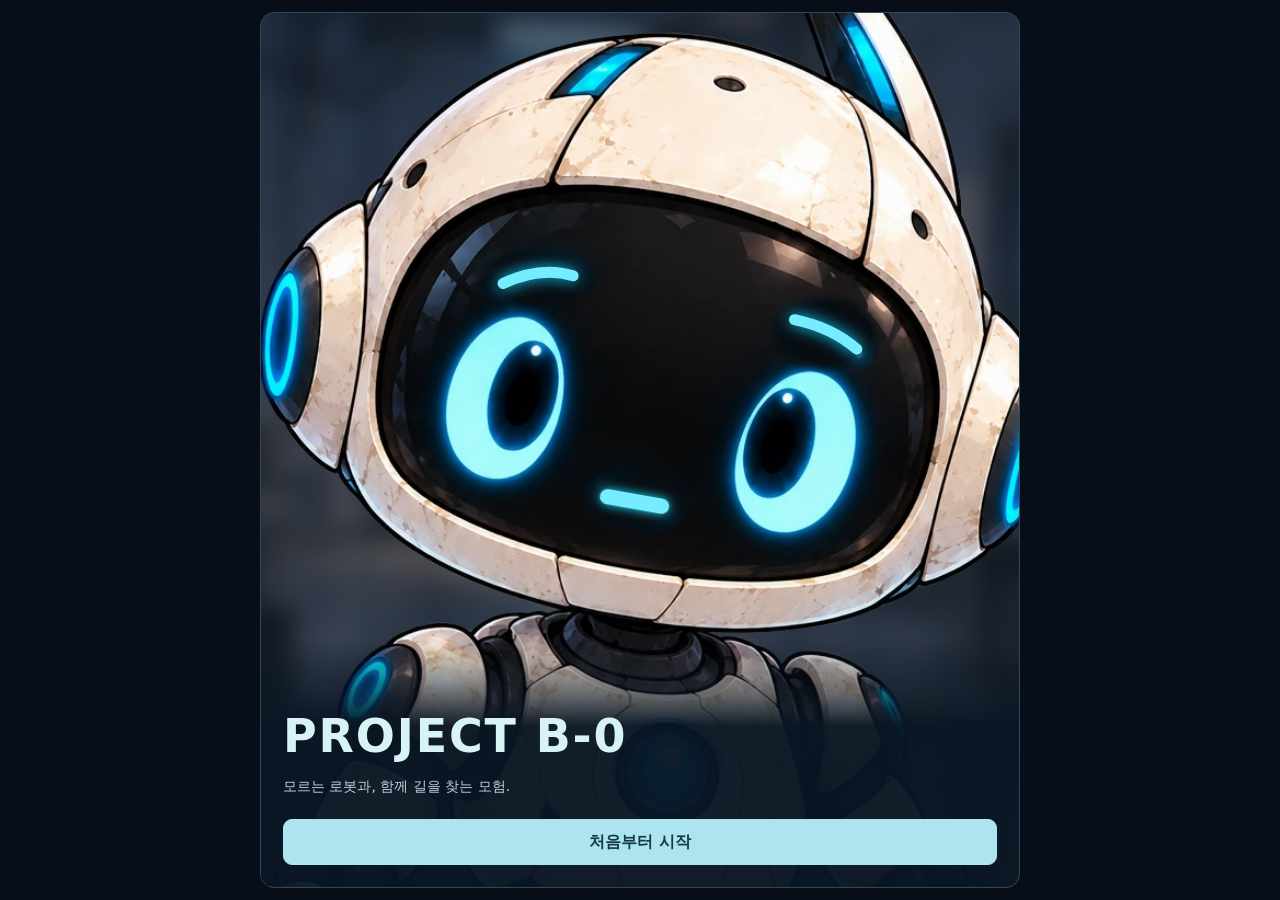
==== index.html @ 59820fdc "Keep mirror light live while turning and brighten the emitter" ====
<!doctype html>
<html lang="ko">
  <head>
    <meta charset="utf-8">
    <meta name="viewport" content="width=device-width, initial-scale=1, viewport-fit=cover">
    <meta name="theme-color" content="#07111f">
    <meta name="description" content="B-0와 함께 배우고 협력하며 네 차시의 연구소 모험을 처음부터 엔딩까지 이어가는 1인칭 퍼즐 어드벤처">
    <title>PROJECT B-0 — 연구소 탈출</title>
    <link rel="icon" href="./favicon.svg" type="image/svg+xml">
    <link rel="preload" href="./assets/practice-room-v2.png" as="image">
    <link rel="preload" href="./assets/sf-practice-panorama-v1.webp" as="image">
    <link rel="preload" href="./assets/b0-body-v3.webp" as="image">
    <link rel="preload" href="./assets/b0-poses-v2.png" as="image">
    <link rel="preload" href="./assets/devices-v2.png" as="image">
    <link rel="preload" as="image" href="./assets/lab-corridor-v1.webp">
    <link rel="stylesheet" href="./firstperson.css?v=20261025hall4">
    <script defer src="./panorama.js?v=20261026hallviews1"></script>
    <link rel="stylesheet" href="./chapter2.css?v=20261026portrait1">
    <link rel="stylesheet" href="./education-room.css?v=20261102caption2">
    <script defer src="./education-model.js?v=20261102talk1"></script>
    <script defer src="./education-room.js?v=20261103inline-talk1"></script>
    <link rel="stylesheet" href="./object-dialogue.css?v=20261103inline-talk1">
    <script defer src="./robot-settings.js?v=20261103custom-address1"></script>
    <script defer src="./object-dialogue.js?v=20261103inline-talk1"></script>
    <script defer src="./room-dialogue.js?v=20261103instructions1"></script>
    <script defer src="./chapter2-model.js?v=20261027reviewtravel1"></script>
    <script defer src="./chapter2.js?v=20261102talk1"></script>
    <link rel="preload" href="./assets/chapter3-office-wall-v2.webp" as="image">
    <link rel="preload" href="./assets/chapter3-console-v2.webp" as="image">
    <link rel="stylesheet" href="./chapter3.css?v=20261102archive1">
    <link rel="stylesheet" href="./mirror-room.css?v=20261103instructions1">
    <script defer src="./mirror-model.js?v=20261103instructions1"></script>
    <script defer src="./mirror-room.js?v=20261103instructions1"></script>
    <script defer src="./chapter3-model.js?v=20261102talk1"></script>
    <script defer src="./chapter3.js?v=20261102talk1"></script>
    <link rel="stylesheet" href="./reflection-room.css?v=20261103clean1">
    <script defer src="./reflection-model.js?v=20261103live1"></script>
    <script defer src="./reflection-view.js?v=20261103live1"></script>
    <script defer src="./reflection-room.js?v=20261103live1"></script>
    <link rel="stylesheet" href="./optical-boss.css?v=20261103optics1">
    <link rel="preload" href="./assets/b0-walk-back-v1.webp" as="image">
    <link rel="stylesheet" href="./chapter4.css?v=20261026finalqa2">
    <script defer src="./chapter4-model.js?v=20261103optics1"></script>
    <script defer src="./chapter4.js?v=20261103optics1"></script>
    <link rel="stylesheet" href="./room-space.css?v=20261025hall4">
    <script defer src="./room-space.js?v=20261027walk2"></script>
    <link rel="stylesheet" href="./sf-design.css?v=20261025sf2">
    <script defer src="./lab-navigation-model.js?v=20261103optics1"></script>
    <script defer src="./lab-webgl.js?v=20261103optics1"></script>
    <script defer src="./lab-dialogue.js?v=20261103optics1"></script>
    <script defer src="./lab-navigation.js?v=20261103optics1"></script>
    <link rel="stylesheet" href="./lab-navigation.css?v=20261027singleclose1">
    <link rel="stylesheet" href="./ui-common.css?v=20261103custom-address1">
    <script defer src="./ui-common.js?v=20261103live1"></script>
    <link rel="preload" href="./assets/fonts/neodgm.woff2" as="font" type="font/woff2" crossorigin>
    <link rel="stylesheet" href="./map-status.css?v=20261026map5">
    <script defer src="./map-status.js?v=20261103optics1"></script>
    <link rel="stylesheet" href="./popup-ui.css?v=20261027singleclose1">
    <link rel="stylesheet" href="./corridor-update.css?v=20261102recoil1">
    <link rel="stylesheet" href="./lab-webgl.css?v=20261027doors2">
    <link rel="stylesheet" href="./room-webgl.css?v=20261027doors3">
    <script defer src="./room-webgl.js?v=20261027walk2"></script>
    <script defer src="./room-transition.js?v=20261103central-flow1"></script>
    <script defer src="./firstperson.js?v=20261103optics1"></script>
  </head>
  <body>
    <div id="app">
      <p style="max-width:32rem;margin:20vh auto;padding:1.5rem;color:#e9f7ff;font:1rem/1.6 sans-serif;text-align:center">
        게임을 불러오는 중입니다. 화면이 계속 바뀌지 않으면
        <a href="https://blairmj.github.io/project-b0-chapter1/" style="color:#8ceaff">온라인 게임 페이지</a>를 열어 주세요.
      </p>
    </div>
    <noscript>이 게임을 실행하려면 JavaScript를 켜 주세요.</noscript>
  </body>
</html>
---- firstperson.css ----
@charset "UTF-8";
:root{color-scheme:dark;font-family:"Malgun Gothic","Apple SD Gothic Neo",system-ui,sans-serif;color:#e8f1f8;background:#070e17;--cyan:#ace5ef;--line:#496579}
*{box-sizing:border-box}body{margin:0;min-height:100dvh;background:#070e17}h1,h2,h3,p{margin:0}p{line-height:1.7}button,input{font:inherit}button{min-height:46px;padding:11px 15px;border:1px solid var(--line);border-radius:9px;background:#203449;color:#e8f1f8;cursor:pointer;touch-action:manipulation}button:hover{background:#2f4a61}button:focus-visible,input:focus-visible,summary:focus-visible{outline:3px solid #f2dda6;outline-offset:3px}.primary{background:var(--cyan);border-color:var(--cyan);color:#163848;font-weight:700}.primary:hover{background:#cbf0f5}.secondary{background:#22394e}.quiet{border-color:transparent;background:transparent;color:#bdcfde;font-size:13px}.wide{width:100%;margin-top:18px}.muted{color:#a3bacb;font-size:12px}.sr-only{position:absolute;width:1px;height:1px;overflow:hidden;clip-path:inset(50%)}[hidden]{display:none!important}
.awakening{position:relative;max-width:640px;margin:auto;height:100dvh;min-height:520px;overflow:hidden;background:#0e1924;isolation:isolate}.face{position:absolute;inset:0;background:url('./assets/b0-awakening-v1.webp') center 42%/cover no-repeat;transform:scale(1.07)}.face:after{content:"";position:absolute;inset:60% 0 0;background:linear-gradient(transparent,#091523e8)}.wake-controls{position:absolute;left:0;right:0;bottom:0;padding:20px 22px max(22px,env(safe-area-inset-bottom));display:flex;flex-direction:column;gap:15px;z-index:3}.intro-speech{min-height:108px;display:flex;align-items:end}.speech{max-width:90%;font-size:14px;line-height:1.65}.speech b{display:block;font-size:11px;font-weight:500;margin-bottom:7px;letter-spacing:.08em}.speech p{padding:12px 16px;border-radius:11px;word-break:keep-all;overflow-wrap:anywhere}.speech.student,.speech.thought{margin-right:auto}.speech.student p{color:#223547;background:#eef0ed;border-top-left-radius:2px}.speech.robot{margin-left:auto}.speech.robot b{text-align:right;color:#b7edfa}.speech.robot p{color:#123548;background:#b9e8f6;border-top-right-radius:2px}.speech.thought p{background:#102032d9;color:#d6e0ea;font-style:italic;border:1px solid #7290a4}.speech.thought b{color:#bfcedc}.next{align-self:end;min-width:100px;background:#12283bcc;border-color:#89aebf}.chapter-label{font-size:11px;letter-spacing:.09em;color:#b6cbdc}.resume-actions{display:grid;grid-template-columns:1fr 1fr;gap:12px}.eyelids{position:absolute;inset:0;z-index:2;background:#030812;pointer-events:none;opacity:0}.waking .eyelids{animation:open-eyes 1.5s ease-out both}.waking .face{animation:focus-eyes 1.7s ease-out both}
.game{max-width:640px;margin:auto;height:100dvh;min-height:560px;display:flex;flex-direction:column;background:#102132;overflow:hidden}.game>header{display:flex;align-items:center;justify-content:space-between;gap:12px;flex:none;padding:8px 18px;background:#142333}.game h1{font-size:14px;font-weight:500;color:#b7cbdc}.scene{position:relative;flex:1;min-height:380px;overflow:hidden;isolation:isolate;background:#1f2b39}.world{position:absolute;inset:0;transition:transform .6s ease;transform:scale(1)}.background{position:absolute;inset:0;background:url('./assets/practice-room-v2.png') center/100% 100% no-repeat}.device{position:absolute;background:url('./assets/devices-v2.png') no-repeat;background-size:200% 200%;pointer-events:none}.door-art{position:absolute;left:20%;top:19%;width:36%;height:42%;overflow:hidden;background:#132534}.door-art .device{inset:0;background-position:0 0;transition:transform 1.1s ease}.door-left{clip-path:inset(0 50% 0 0)}.door-right{clip-path:inset(0 0 0 50%)}.door-open .door-left{transform:translateX(-45%)}.door-open .door-right{transform:translateX(45%)}.lock-led{position:absolute;left:54%;top:42%;width:1%;height:4%;background:#c77c68;box-shadow:0 0 7px #eaa085;z-index:2;border-radius:3px}.unlocked .lock-led{background:#a8ecc3;box-shadow:0 0 10px #9ff6c4}.terminal-art{left:52%;top:36%;width:27%;height:33%;background-position:100% 0;z-index:2}.map-art{left:2%;top:22%;width:21%;height:23%;background-position:0 100%;clip-path:inset(12% 0 0)}.light-art{left:75%;top:6%;width:16%;height:20%;background-position:100% 100%;clip-path:inset(12% 0 0)}.robot-sprite{position:absolute;left:62%;bottom:3%;width:35%;aspect-ratio:1;background:url('./assets/b0-poses-v2.png') 0 0/300% 200% no-repeat;filter:drop-shadow(0 5px 3px #0005);pointer-events:none;z-index:4}.targets{position:absolute;inset:0;z-index:5;pointer-events:none}.target{position:absolute;background:transparent!important;border:0;min-width:44px;min-height:44px;padding:0;pointer-events:auto;border-radius:4px}.target:focus-visible{outline-offset:-3px}.targets.inactive{visibility:hidden}.target-door{left:23%;top:21%;width:29%;height:40%}.target-lock{left:52%;top:40%;width:9%;height:14%;z-index:1}.target-map{left:3%;top:25%;width:20%;height:22%}.target-robot{left:65%;bottom:3%;width:30%;height:28%}.target-terminal{left:60%;top:39%;width:16%;height:23%}.approach-controls{position:absolute;left:0;right:0;bottom:18px;display:flex;justify-content:center;gap:10px;padding:0 14px;z-index:7}.approach-controls button{box-shadow:0 4px 15px #0005}.room-speech{position:absolute;bottom:85px;left:15px;right:15px;z-index:7;pointer-events:none}.game>footer{flex:none;min-height:70px;display:flex;align-items:center;justify-content:space-between;gap:12px;padding:10px 18px;background:#142333}.game>footer button{font-size:12px}.item-count{padding-left:7px;color:#bfeafa}.room-goal{font-size:11px;color:#a2bbc9}
.modal{width:calc(100% - 28px);max-width:500px;max-height:90dvh;padding:0;color:#e5eef4;background:#172b3d;border:1px solid #57758c;border-radius:15px;box-shadow:0 15px 90px #0009}.modal::backdrop{background:#07121eca}.modal-header{position:sticky;top:0;z-index:5;display:flex;align-items:center;justify-content:space-between;gap:10px;padding:12px 16px;background:#172b3d;border-bottom:1px solid #365065}.modal h2{font-size:17px;font-weight:500}.modal-body{padding:20px}.modal-body>p{font-size:14px;margin-bottom:18px}.modal-body>.speech{margin-top:16px}.modal-body>.speech p{font-size:13px}.action-row{display:grid;grid-template-columns:1fr 1fr;gap:10px;margin-top:18px}.action-row button{font-size:12px}.options{display:grid;gap:10px;margin-top:18px}.door-detail{height:220px;position:relative;overflow:hidden;margin-bottom:16px;background:#112333}.door-detail .device{left:10%;top:-12%;width:80%;height:140%;background-position:0 0}.map-detail{height:180px;position:relative;overflow:hidden;background:#122737;margin-bottom:18px}.map-detail .device{left:10%;top:-25%;width:80%;height:150%;background-position:0 100%;clip-path:inset(12% 0 0)}.notice-paper{padding:22px;background:#e5e0cf;color:#31414c;border-radius:3px}.notice-paper h3{font-size:16px;margin-bottom:12px}.notice-paper p{font-size:14px}.robot-detail{position:relative;height:220px;overflow:hidden}.robot-detail>.robot-sprite{left:50%;bottom:0;transform:translateX(-50%);width:230px;height:230px}.robot-detail.found>.robot-sprite{background-position:50% 100%}.little-paper{position:absolute;left:48%;top:57%;height:45px;width:30px;background:#eee6d2;border:1px solid #c9c1b0;transform:rotate(-7deg);z-index:5;box-shadow:0 2px 4px #0004;animation:paper-slide .6s ease both}.compartment-mark{width:100%;height:120px;background:url('./assets/b0-poses-v2.png') 50% 0/300% 200%;background-size:570px 380px;max-width:190px;margin:20px auto;opacity:.85}.password-note{background:#ece6d7;color:#263b48;padding:24px;text-align:center;box-shadow:0 5px 0 #091a2866;margin:8px 0 20px;transform:rotate(-1deg);border-radius:3px}.password-note small{font-size:11px;color:#697779}.password-note h3{font-size:17px;font-weight:500;margin:12px 0}.password-note strong{display:block;font-size:48px;font-weight:700;letter-spacing:.15em;margin:16px 0 12px;line-height:1.2}.password-note p{font-size:11px;line-height:1.6;color:#657171}.keypad{max-width:330px;margin:auto}.keypad label{display:block;font-size:12px;color:#aac1cf;margin-bottom:12px}.keypad input{display:block;width:100%;height:65px;text-align:center;background:#0b1e2c;color:#c3f2df;border:1px solid #65899e;border-radius:8px;letter-spacing:.25em;font-size:30px;caret-color:#d8eff3}.keys{display:grid;grid-template-columns:repeat(3,1fr);gap:9px;margin-top:16px}.key{font-size:20px;min-height:52px}.key.small{font-size:12px}#lock-status{margin:15px 0 0;min-height:40px;font-size:12px;color:#c4d7e5;line-height:1.6}.note-peek{margin-top:16px;border-top:1px solid #405e73;padding-top:8px}.note-peek summary{cursor:pointer;min-height:44px;line-height:44px;font-size:13px;color:#b9e5f3}.story{font-size:15px!important}.axiom{margin-top:24px;padding:16px;border-left:2px solid #627e91;background:#102334;font-size:12px!important;color:#bdcddb}.ending small{display:block;margin-top:16px}
@keyframes open-eyes{0%{opacity:1}100%{opacity:0}}@keyframes focus-eyes{0%{filter:blur(6px);transform:scale(1.1)}100%{filter:blur(0);transform:scale(1.07)}}@keyframes paper-slide{from{opacity:0;transform:translateY(12px) rotate(-7deg)}to{opacity:1;transform:translateY(0) rotate(-7deg)}}
@media(min-width:760px){.game,.awakening{height:calc(100dvh - 24px);margin:12px auto;border-radius:14px;border:1px solid #2f485d}}
@media(max-width:420px){.wake-controls{padding:15px 16px 22px}.speech{max-width:94%;font-size:13px}.speech p{padding:11px 13px}.modal-body{padding:16px}.modal h2{font-size:16px}.robot-detail{height:190px}.robot-detail>.robot-sprite{width:200px;height:200px}.game>header{padding:7px 14px}.game>footer{padding:10px 14px}.door-detail{height:190px}}
@media(max-height:650px){.game{height:auto;min-height:100dvh}.scene{height:440px;flex:none}.awakening{min-height:480px}.intro-speech{min-height:90px}.modal{max-height:94dvh}.map-detail{height:130px}}
@media(prefers-reduced-motion:reduce){*,*:before,*:after{animation:none!important;transition:none!important}.eyelids{opacity:0}.face{filter:none}}
.door-art{background:transparent}.door-open .door-art{background:#0c1722}

.robot-detail.thinking>.robot-sprite{background-position:50% 0}
.robot-detail.found{height:250px}
.robot-detail.found>.robot-sprite{width:260px;height:250px;background:url('./assets/b0-note-v1.webp') center/contain no-repeat}
body{display:flow-root}

/* The same portrait and room artwork remain underneath the animated screen. */
.face{background:none;transform:scale(1.07)}
.live-portrait{width:100%;height:100%;display:block;overflow:visible}
.live-mouth{fill:#75edff;filter:drop-shadow(0 0 5px #1ddcff);transform-origin:var(--mouth-x) var(--mouth-y);transition:rx .3s}
.brow{fill:none;stroke:#75edff;stroke-width:16;stroke-linecap:round;filter:drop-shadow(0 0 7px #10cfff);transition:transform .6s;transform-box:fill-box;transform-origin:center}
.eye{transform-origin:var(--eye-x) var(--eye-y);animation:robot-blink 6.8s infinite}
.eye-right{animation-delay:.04s}
.face[data-mood="thinking"] .brow-left{transform:rotate(-12deg) translateY(-9px)}
.face[data-mood="thinking"] .brow-right{transform:rotate(13deg) translateY(8px)}
.face[data-mood="concerned"] .brow-left{transform:rotate(-20deg) translateY(-5px)}
.face[data-mood="concerned"] .brow-right{transform:rotate(20deg) translateY(-8px)}
.face[data-mood="friendly"] .brow{transform:translateY(-14px)}
.face[data-mood="friendly"] .live-mouth{rx:14px}
.speaking .live-mouth{animation:robot-talk .71s infinite}
.sprite-face{position:absolute;inset:0;width:100%;height:100%;overflow:visible}
.sprite-face .live-mouth{filter:drop-shadow(0 0 2px #11d8ff)}
.robot-sprite[data-mood="thinking"]{background-position:50% 0}
.robot-detail.found .robot-sprite{background-position:center}
/* A bounded illustrated room, with all artwork and hit targets on one plane. */
.scene{touch-action:none;cursor:grab;user-select:none;-webkit-user-select:none;outline-offset:-3px}
.scene.dragging,.scene.dragging .target{cursor:grabbing}
.world{inset:-7% -25%;transform:translate3d(0,0,0);transition:none;will-change:transform}
.world>.robot-sprite{left:53%;bottom:9%}
.target-robot{left:56%;bottom:9%}
.target{touch-action:none;cursor:pointer}
.look-hint{position:absolute;bottom:17px;left:50%;transform:translateX(-50%);white-space:nowrap;font-size:11px;color:#dfebf2;background:#102233b8;padding:7px 11px;border-radius:16px;pointer-events:none;transition:opacity .3s;z-index:6}
.look-hint.dismissed{opacity:0}
.game{position:relative}
.departure{position:absolute;inset:0;z-index:12;pointer-events:none;overflow:hidden}
.departure .face{animation:retreat-face 2.2s cubic-bezier(.25,.55,.28,1) both;transform-origin:48% 50%}
.departure .face:after{animation:clear-portrait .5s both}
.departure .portrait-photo{animation:clear-portrait .45s .1s both}
.revealing .world>.robot-sprite{animation:retreat-body 2.2s ease-out both;transform-origin:50% 35%}
.revealing .background,.revealing .device{animation:room-focus 2.2s ease-out both}
.revealing>header,.revealing>footer,.revealing .look-hint{animation:show-room-ui 2.2s both}
.revealing .targets{pointer-events:none;visibility:hidden}
@keyframes robot-talk{0%,100%{transform:scale(1,1)}18%{transform:scale(.8,2.5)}34%{transform:scale(1.03,1.2)}51%{transform:scale(.65,3.2)}70%{transform:scale(.9,1.7)}84%{transform:scale(1,1)}}
@keyframes robot-blink{0%,44%,48%,100%{transform:scaleY(1)}46%{transform:scaleY(.06)}}
@keyframes retreat-face{0%,20%{transform:scale(1.07);opacity:1}55%{opacity:1}100%{transform:translate(29%,20%) scale(.16);opacity:0}}
@keyframes retreat-body{0%,22%{opacity:0;transform:translate(-16%,-12%) scale(2.7)}55%{opacity:.7}100%{opacity:1;transform:none}}
@keyframes clear-portrait{from{opacity:1}to{opacity:0}}
@keyframes room-focus{from{filter:blur(6px);opacity:.4}to{filter:none;opacity:1}}
@keyframes show-room-ui{0%,70%{opacity:0}100%{opacity:1}}
@media(prefers-reduced-motion:reduce){.eye,.speaking .live-mouth{animation:none}.world{will-change:auto}}

/* Six illustrated faces form a room around the viewer. Rotation reveals new walls. */
.game>header{position:relative;z-index:20;gap:6px}
.location{min-width:0}.location h1{font-size:13px;white-space:nowrap}
.view-direction{display:block;font-size:10px;color:#8da7bb;margin-top:3px}
.game>header nav{display:flex;flex:none;gap:2px}.game>header .quiet{padding:9px 10px;font-size:12px}
.opening-header{position:absolute;z-index:5;top:0;left:0;right:0;display:flex;align-items:center;justify-content:space-between;padding:10px 18px;background:linear-gradient(#081624c9,transparent);font-size:11px;color:#d9e7f0}
.scene{perspective:540px;perspective-origin:50% 50%}
.room-rig{position:absolute;left:50%;top:50%;width:0;height:0;transform-style:preserve-3d;will-change:transform}
.room-wall{position:absolute;left:-512px;top:-512px;width:1024px;height:1024px;backface-visibility:hidden;-webkit-backface-visibility:hidden;transform-origin:center;background:#293847}
.world{inset:auto;left:-512px;top:-512px;width:1024px;height:1024px;transform:translateZ(-511.5px);will-change:auto}
.wall-left{transform:rotateY(90deg) translateZ(-511.5px)}
.wall-right{transform:rotateY(-90deg) translateZ(-511.5px)}
.wall-back{transform:rotateY(180deg) translateZ(-511.5px)}
.wall-paint{position:absolute;inset:0;background-image:url('./assets/room-sides-v1.webp');background-size:200% 200%;pointer-events:none}
.wall-left .wall-paint{background-position:0 0}
.wall-right .wall-paint{background-position:100% 0}
.wall-back .wall-paint{background-position:0 100%}
.wall-floor{transform:rotateX(90deg) translateZ(-511.5px);background:url('./assets/room-sides-v1.webp') 100% 100%/200% 200%}
.wall-ceiling{transform:rotateX(-90deg) translateZ(-511.5px);background:repeating-linear-gradient(0deg,transparent 0 248px,#142433 249px 254px),repeating-linear-gradient(90deg,#283a49 0 248px,#142433 249px 254px)}
.side-wall .target{z-index:5}
.target-cabinet{left:4%;top:34%;width:52%;height:47%}
.target-bench{left:9%;top:38%;width:82%;height:40%}
.target-window{left:23%;top:19%;width:55%;height:42%}
.revealing .wall-paint{animation:room-focus 2.2s ease-out both}
.revealing .side-wall .target{visibility:hidden}
.room-wall:not(.wall-floor):not(.wall-ceiling)::after{content:"";position:absolute;inset:0;pointer-events:none;background:linear-gradient(90deg,#172533cc,transparent 12px,transparent calc(100% - 12px),#172533cc);z-index:6}
.robot-anchor{position:absolute;left:-150px;top:-150px;width:300px;height:300px;backface-visibility:hidden}
.robot-anchor>.robot-sprite{left:0;bottom:0;width:100%;height:100%}
.robot-anchor>.target-robot{left:20%;top:3%;bottom:auto;width:65%;height:94%}
.revealing .robot-anchor>.robot-sprite{animation:retreat-body 2.2s ease-out both;transform-origin:50% 35%}
.revealing .robot-anchor>.target{visibility:hidden}
@media(max-width:380px){.game>header{padding:8px 10px}.location h1{font-size:11px}.game>header .quiet{padding:8px;font-size:11px}}

/* A single spherical image provides every wall, corner, floor and ceiling. */
.panorama-canvas{position:absolute;inset:0;width:100%;height:100%;z-index:-1;pointer-events:none}
.room-wall{background:transparent!important}
.room-wall::after{display:none}
.render-error{position:absolute;top:20px;left:20px;right:20px;padding:16px;z-index:30;background:#142b3e;border:1px solid #8db9d0;border-radius:8px;font-size:13px}
.door-art{top:23%;height:50%}
.target-door{top:24%;height:47%}
.lock-led{top:49%}.target-lock{top:47%}
.target-cabinet{left:25%;top:34%;width:65%;height:44%}
.target-window{left:30%;top:19%;width:60%;height:32%}
.target-bench{left:9%;top:53%;width:82%;height:25%}
.awakening::before{content:"";position:absolute;inset:-20px;background:url('./assets/practice-room-v2.png') center/cover;filter:blur(12px);opacity:.45}
.face{inset:auto;left:50%;top:42%;width:148%;height:auto;aspect-ratio:2/3;transform:translate(-50%,-28%);z-index:1;background:none}
.face:after{display:none}
.waking .face{animation:none}
.wake-controls{background:linear-gradient(transparent,#091523e8)}
.live-portrait .brow{stroke-width:10}
.live-body{background:none!important}
.live-body>.live-portrait{width:100%;height:100%}
.revealing .robot-anchor>.robot-sprite{animation:none;visibility:hidden}
.departure.body-retreat .face{inset:auto;left:0;top:0;margin:0;aspect-ratio:auto;animation:none;transform-origin:0 0;transform:none}
.departure.body-retreat{background:none}
.revealing .panorama-canvas{animation:room-focus 1.8s ease-out both}
/* Large wall guide: deliberately empty until the full laboratory map is ready. */
.map-board{position:absolute;left:-26%;top:18%;width:42%;height:40%;padding:22px;display:flex;flex-direction:column;gap:12px;color:#35434b;background:linear-gradient(115deg,#bdbdb1,#dedbcd 50%,#c3c2b4);border:10px solid #58656c;border-radius:4px;box-shadow:0 8px 12px #0007,inset 0 0 0 2px #8a918b;pointer-events:none}
.map-board>small{font-size:15px;letter-spacing:2px}.map-board>strong{font-size:29px;font-weight:700}
.map-placeholder{flex:1;min-height:80px;display:flex;flex-direction:column;align-items:center;justify-content:center;gap:14px;border:2px dashed #8e9997;background:#a7b4ad16;color:#677875}
.map-board .map-placeholder{font-size:23px}
.target-map{left:-26%;top:18%;width:42%;height:40%}
.map-preview{padding:20px;background:#dad8cb;color:#35434b;border:6px solid #63727a;border-radius:5px;margin:10px 0 16px}
.map-preview h3{margin:0 0 16px;font-size:20px}.map-preview .map-placeholder{min-height:200px}.map-preview .map-placeholder span{font-size:20px}.map-preview .map-placeholder small{font-size:12px}
.revealing>header,.revealing>footer{animation-duration:1.8s}
/* Compact camera tools and two optional objects to investigate. */
.zoom-controls{display:flex;align-items:center;gap:2px}.zoom-button{min-width:36px;min-height:40px;padding:4px 7px;background:transparent;border-color:#577080;font-size:20px!important}.zoom-value{width:40px;text-align:center;font-size:11px;color:#c2d3dc}.zoom-button:disabled{opacity:.35;cursor:default}.game>footer{gap:8px;flex-wrap:wrap}.game>footer>.room-goal{font-size:10px}.game>footer>button{padding:9px}
.artifact-art{position:absolute;pointer-events:none;filter:drop-shadow(2px 5px 3px #0008)}.artifact-art svg{width:100%;height:100%}.art-filebox,.target-filebox{left:32%;top:54%;width:20%;height:14%}.art-envelope,.target-envelope{left:55%;top:55%;width:18%;height:10%}.side-wall .target-filebox,.side-wall .target-envelope{z-index:7}.decoy-detail{height:130px;position:relative;margin:8px 0 18px}.decoy-detail .artifact-art{inset:0;width:190px;height:130px;margin:auto}.decoy-detail .target{display:none}
@media(max-width:380px){.game>footer{padding:8px}.zoom-button{min-width:30px}.zoom-value{width:35px}}
/* Questions are selectable dialogue, separate from actions on objects. */
.conversation-modal .robot-detail{height:150px;margin:-8px 0 4px}.conversation-modal .robot-detail>.robot-sprite{width:150px;height:150px}.conversation-reply .speech{margin-top:10px}.conversation-reply .speech p{margin:0;font-size:14px}.question-panel{margin-top:22px;padding-top:16px;border-top:1px solid #395466}.question-panel>p{font-size:12px;color:#aec5d4;margin:0 0 12px}.question-choices{display:grid;grid-template-columns:1fr 1fr;gap:9px}.question-choices button{text-align:left;font-size:13px;line-height:1.5;padding:12px;min-height:48px}.conversation-modal .wide{margin-top:16px}
@media(max-width:380px){.question-choices{grid-template-columns:1fr}.conversation-modal .robot-detail{height:115px}.conversation-modal .robot-detail>.robot-sprite{width:115px;height:115px}}
/* Door leaves now use the panorama camera; retain the original room frame only. */
.world>.door-art{display:none}

/* Off-screen 3D hotspots must never scroll the camera viewport on focus. */
.scene{overflow:clip}
.corridor-transition{position:absolute;inset:0;background:url('./assets/lab-corridor-v1.webp') center/cover no-repeat;opacity:0;z-index:35;pointer-events:none;transform-origin:50% 48%}.leaving-room{position:relative}.leaving-room .robot-anchor{opacity:0;transition:opacity .6s}.leaving-room>header,.leaving-room>footer,.leaving-room .look-hint{opacity:0;transition:opacity .6s}
.corridor-game{position:relative}.corridor-scene{position:relative;flex:1;min-height:380px;overflow:clip}.corridor-view{position:absolute;inset:0;background:url('./assets/lab-corridor-v1.webp') center/cover no-repeat;transform:scale(1.1)}.corridor-dialogue{position:absolute;bottom:0;left:0;right:0;padding:24px 20px;display:flex;flex-direction:column;gap:14px;background:linear-gradient(transparent,#0b1b2ef0)}.corridor-dialogue .next{align-self:flex-end}.corridor-dialogue .speech{width:90%}.corridor-caption{font-size:12px;color:#d0dce2}.speech.system{margin:auto}.speech.system b{text-align:center;color:#e7c3a0}.speech.system p{background:#192634ee;border:1px solid #a68265;color:#f0ddc9;text-align:center}.corridor-game>footer{justify-content:center}.corridor-game>footer small{font-size:11px;color:#b5c8d6}
@media(prefers-reduced-motion:reduce){.corridor-view{transform:none}}

/* B-0 walks alongside the student, then stops completely at AXIOM's command. */
.corridor-b0{position:absolute;right:8%;bottom:24%;width:32%;height:42%;pointer-events:none;filter:drop-shadow(0 9px 5px #0007)}
.corridor-b0>.robot-sprite{inset:0;width:100%;height:100%;transform:none;background:none;filter:none}
.corridor-b0.walking{animation:corridor-step .85s ease-in-out infinite alternate}
.corridor-b0.halted,.corridor-b0.halted *{animation:none!important}.corridor-b0.halted .live-portrait{filter:saturate(.55) brightness(.85)}
.corridor-command{position:absolute;top:23%;left:6%;right:6%;max-width:none;width:auto;z-index:3}
.corridor-command p{background:#142330f5}.corridor-game .corridor-dialogue{z-index:4}
.resume-actions:has(>button:only-child){grid-template-columns:1fr}
@keyframes corridor-step{from{transform:translateY(-3px) rotate(-.6deg)}to{transform:translateY(3px) rotate(.6deg)}}
@media(prefers-reduced-motion:reduce){.corridor-b0.walking{animation:none}}

.campaign-home h1{font-size:clamp(30px,7vw,46px);letter-spacing:.04em;color:#d8f3f6}
.campaign-home .wake-controls{gap:12px;background:linear-gradient(transparent,#091523f5 35%);padding-top:70px}
.campaign-tagline{font-size:14px;color:#bdd1dc}.campaign-buttons{display:grid;gap:10px;margin-top:8px}
.campaign-home .muted{font-size:11px;text-align:center}

/* Temporary lesson review control; keep the location and camera reset readable. */
.lesson-jump{background:#102b40ed!important;color:#e0f7ff!important;font-size:11px!important;white-space:nowrap;border:1px dashed #6e8b9e!important;padding:7px 9px!important;min-height:36px}
.game>header,.opening-header{flex-wrap:wrap;gap:6px 10px}
.game>header>nav,.opening-header>nav{display:flex;align-items:center;flex-wrap:wrap;justify-content:flex-end;gap:6px}
@media(max-width:480px){.game>header h1{font-size:12px}.game>header>nav,.opening-header>nav{margin-left:auto}.game>header .quiet,.opening-header .quiet{font-size:11px;padding:7px 8px}}
---- chapter2.css ----
/* A small physical room: one material, shared camera, actual box positions. */
.c2-game{max-width:760px;background:#0b141d;isolation:isolate}
.c2-game>header h1{font-size:13px;font-weight:500}
.c2-stage{position:relative;flex:1;min-height:280px;overflow:clip;perspective-origin:50% 50%;touch-action:none;user-select:none;background:#182532;cursor:grab;isolation:isolate}
.c2-world{position:absolute;left:50%;top:50%;width:0;height:0;transform-style:preserve-3d}
.c2-wall,.c2-floor,.c2-ceiling{position:absolute;background:#566575 url('./assets/chapter2-metal-v1.webp') 0 0/300px 300px;backface-visibility:hidden;box-sizing:border-box}
.c2-wall{width:600px;height:420px;left:-300px;top:-240px;border:7px solid #263442;box-shadow:inset 0 0 65px #08121b88;transform-style:preserve-3d}
.c2-wall-front{transform:translateZ(-300px)}
.c2-wall-back{transform:rotateY(180deg) translateZ(-300px)}
.c2-wall-left{transform:rotateY(90deg) translateZ(-300px)}
.c2-wall-right{transform:rotateY(-90deg) translateZ(-300px)}
.c2-floor{width:600px;height:600px;left:-300px;top:-300px;transform:translateY(180px) rotateX(90deg);background-color:#33424a;box-shadow:inset 0 0 100px #0c1b2f99;border:4px solid #263442}
.c2-ceiling{width:600px;height:600px;left:-300px;top:-300px;transform:translateY(-240px) rotateX(-90deg);filter:brightness(.55)}
.c2-light{position:absolute;width:170px;height:12px;top:23px;left:205px;background:#cae8ec;border:4px solid #293b49;box-shadow:0 2px 13px #c1f0ff80}
.c2-object{position:absolute;min-height:0;border-radius:0;padding:0;backface-visibility:hidden;touch-action:none;transform-style:preserve-3d}
/* Filters flatten 3D children and shift an open lid's visible/clickable plane. */
.c2-object:hover{filter:none}
.c2-object:focus-visible,.c2-cube:focus-visible,.c2-robot:focus-visible,.c2-cabinet:focus-visible{outline:2px solid #e2debf;outline-offset:4px}
.c2-entry{width:125px;height:220px;left:-62px;top:-40px;transform:rotateY(180deg) translateZ(-297px);background:#495560 url('./assets/chapter2-metal-v1.webp') center/250px;border:10px solid #26313c;box-shadow:inset 0 0 0 3px #778390,inset 0 0 20px #101c2d}
.c2-entry span{display:block;width:2px;height:100%;margin:auto;background:#1a2734}
.c2-window{width:145px;height:108px;left:32px;top:-205px;transform:translateZ(-296px);border:9px solid #273947;box-shadow:0 0 0 3px #a3acb0,inset 0 0 12px #000;background:#7194a1;overflow:visible}
.c2-window-glass{position:absolute;inset:0;background:linear-gradient(140deg,#adcad529,#1d364d55),url('./assets/lab-corridor-v1.webp') center 40%/cover;box-shadow:inset 0 0 0 3px #8099a5;transform-origin:top;transition:transform .65s,opacity .65s}
.c2-window-glass:after{content:'';position:absolute;inset:0;background:linear-gradient(120deg,transparent 20%,#bddfe725 22%,transparent 25%,transparent 55%,#daeaf525 57%,transparent 65%)}
.c2-latch{position:absolute;bottom:3px;left:55px;width:23px;height:6px;background:#c1c9c9;border:2px solid #4b5b62;box-shadow:0 2px 3px #000}
.c2-window.open{background:#526c79 url('./assets/lab-corridor-v1.webp') center/cover}
.c2-window.open .c2-window-glass{transform:rotateX(105deg);opacity:.35}
.c2-window.open .c2-latch{transform:rotate(90deg)}
.c2-fake-window{left:-72px;top:-110px;transform:rotateY(-90deg) translateZ(-296px);background:#69747a url('./assets/chapter2-metal-v1.webp') center/160px;box-shadow:0 0 0 3px #a3acb0,inset 0 0 0 7px #26333d}
.c2-fake-window .c2-window-glass{background:linear-gradient(135deg,#abc6cdcc,#405c70ee);transform-origin:left}
.c2-fake-window.open{background:#4a5661 url('./assets/chapter2-metal-v1.webp') center/160px;box-shadow:0 0 0 3px #a3acb0,inset 0 0 24px 8px #142431}
.c2-fake-window.open .c2-window-glass{transform:rotateY(-100deg);opacity:1}
.c2-vent{width:130px;height:116px;left:-65px;top:-43px;transform:rotateY(90deg) translateZ(-296px);background:#18232c;border:6px solid #364653;box-shadow:0 0 0 2px #8a969c}
.c2-vent-inside{position:absolute;inset:5px;background:#46505a url('./assets/chapter2-metal-v1.webp') center/180px;box-shadow:inset 0 0 30px 12px #0009}
.c2-vent-inside:after{content:'';position:absolute;inset:15px;background:repeating-linear-gradient(35deg,#687179 0 13px,#38434c 14px 17px);border:5px solid #29353f;box-shadow:inset 0 0 10px #000}
.c2-vent-lid{position:absolute;inset:0;background:#687681 url('./assets/chapter2-metal-v1.webp') center/210px;padding:14px 8px;transform-origin:left;transition:transform .6s;backface-visibility:visible}
.c2-vent-lid i{display:block;height:6px;background:#162631;box-shadow:0 1px 0 #bdc4c4;margin-bottom:8px}
.c2-vent.open .c2-vent-lid{transform:rotateY(-110deg)}
.c2-cube{position:absolute;left:0;top:0;transform-style:preserve-3d;touch-action:none;cursor:grab}
.c2-cube:active{cursor:grabbing}
.c2-face{position:absolute;border:3px solid #202d36;background:#716e61 url('./assets/chapter2-metal-v1.webp') center/165px;box-sizing:border-box;backface-visibility:hidden;box-shadow:inset 0 0 0 2px #a5aa9b,inset 0 0 15px #26313b88}
.c2-front,.c2-back{width:var(--w);height:var(--h)}
.c2-front{transform:translateZ(calc(var(--d)/2))}
.c2-back{transform:rotateY(180deg) translateZ(calc(var(--d)/2));filter:brightness(.65)}
.c2-left,.c2-right{width:var(--d);height:var(--h);left:calc((var(--w) - var(--d))/2)}
.c2-left{transform:rotateY(-90deg) translateZ(calc(var(--w)/2));filter:brightness(.72)}
.c2-right{transform:rotateY(90deg) translateZ(calc(var(--w)/2));filter:brightness(.87)}
.c2-top{width:var(--w);height:var(--d);top:calc((var(--h) - var(--d))/2);transform:rotateX(90deg) translateZ(calc(var(--h)/2));filter:brightness(1.13)}
.c2-face:before,.c2-face:after{content:'';position:absolute;top:0;bottom:0;width:8px;background:#39454b;box-shadow:inset 1px 0 #aab0ac,inset -2px 0 #1c2831}
.c2-face:before{left:9px}.c2-face:after{right:9px}
.c2-front i,.c2-back i{position:absolute;left:calc(50% - 14px);top:45%;width:28px;height:9px;border:3px solid #273740;border-radius:3px;box-shadow:0 1px #adb3af;background:#172a36}
.c2-small .c2-face{background-color:#83715c;background-blend-mode:luminosity}
.c2-wide .c2-face{background-color:#52676c;background-blend-mode:luminosity}
.c2-cube.selected>.c2-face{border-color:#c2c9ba}
.c2-cube.unstable .c2-front{animation:c2-box-shift .6s ease 1}
@keyframes c2-box-shift{25%{translate:3px 0}75%{translate:-2px 0}}
.c2-cabinet{position:absolute;width:85px;height:148px;transform:translate3d(198px,32px,220px) rotateY(-90deg);transform-style:preserve-3d;cursor:pointer}
.c2-cabinet .c2-front{background:#111e28;box-shadow:inset 0 -42px 0 -40px #84929a,inset 0 -85px 0 -83px #84929a}
.c2-cabinet-door{position:absolute;inset:0;transform:translateZ(32px);transform-origin:left;background:#596873 url('./assets/chapter2-metal-v1.webp') center/180px;border:4px solid #2e3c49;transition:transform .6s}
.c2-cabinet-door:after{content:'';position:absolute;right:9px;top:55px;width:5px;height:25px;background:#1f2c37;border:1px solid #9da8ad}
.c2-cabinet.open .c2-cabinet-door{transform:translateZ(32px) rotateY(-105deg)}
.c2-robot{position:absolute;left:0;top:0;width:96px;height:156px;transform-style:preserve-3d;cursor:pointer;touch-action:none}
.c2-robot>.robot-sprite{inset:0;width:100%;height:100%;aspect-ratio:auto;background:none!important;transform:none;filter:drop-shadow(0 5px 4px #08111e88)}
.c2-robot.holding>.robot-sprite{background:url('./assets/b0-bracing-v1.webp') center/contain no-repeat!important;rotate:0deg}
.c2-robot.holding .live-portrait{visibility:hidden}
.c2-robot.holding .c2-support-arm{display:none}
.c2-robot.boosting>.robot-sprite{background:url('./assets/b0-bracing-v1.webp') center/contain no-repeat!important;rotate:-8deg;transform-origin:50% 100%;transition:rotate .6s}
.c2-robot.boosting .live-portrait{visibility:hidden}
.c2-support-arm{position:absolute;width:46px;height:11px;right:-23px;top:94px;background:linear-gradient(#e5e0cf,#90978e);border:2px solid #263a47;border-radius:9px;transform:rotate(-12deg);box-shadow:18px 0 0 -2px #475e66}
.c2-robot.reaching>.robot-sprite{background:none!important;width:384px;height:624px;transform:scale(.25);transform-origin:0 0;filter:none}
.c2-robot.reaching>.robot-sprite:before,.c2-robot.reaching>.robot-sprite:after{content:'';position:absolute;inset:0;background-position:center;background-size:contain;background-repeat:no-repeat;pointer-events:none}
.c2-robot.reaching>.robot-sprite:before{background-image:url('./assets/b0-rescue-reach-v1.webp');opacity:calc(1 - var(--rescue-climb,0))}
.c2-robot.reaching>.robot-sprite:after{background-image:url('./assets/b0-rescue-climb-v1.webp');opacity:var(--rescue-climb,0)}
.c2-robot.reaching .live-portrait{visibility:hidden}
.c2-robot.reaching .c2-support-arm{display:none}
.c2-robot.hand-held>.robot-sprite:before,.c2-robot.hand-held>.robot-sprite:after{clip-path:polygon(0 32%,36% 32%,36% 20%,62% 20%,62% 0,100% 0,100% 100%,0 100%)}
.c2-player-grip{position:absolute;width:0;height:0;z-index:3;pointer-events:none;transform-origin:0 0}
.c2-player-arm{position:absolute;box-sizing:border-box;border-style:solid;border-color:transparent;border-width:0;border-image-source:url('./assets/player-rescue-reach-v1.webp');border-image-slice:800 0 200 0 fill;border-image-repeat:stretch;pointer-events:none}
.c2-player-grip.clasped .c2-player-arm{border-image-source:url('./assets/player-rescue-grip-v1.webp')}
.c2-sill{position:absolute;left:0;right:0;bottom:-2px;height:65px;pointer-events:none;background:#596a75 url('./assets/chapter2-metal-v1.webp') center/300px;border-top:8px solid #a9b7b9;box-shadow:0 -10px 20px #07152180;clip-path:polygon(8% 0,92% 0,100% 100%,0 100%);z-index:2}
.c2-ledge-game .c2-speech{bottom:78px;z-index:4}
.c2-ledge-game .c2-stage{cursor:default}
.c2-ledge-game .c2-stage:after{content:'';position:absolute;inset:0;background:#0a1520;opacity:var(--rescue-fade,0);pointer-events:none;z-index:6}
.c2-ledge-game [data-object="window"]{visibility:hidden;pointer-events:none}
.c2-ledge-game .c2-actions button{min-width:210px;background:#b9e8f6;color:#173746;font-weight:600}
.c2-ledge-game footer{justify-content:center;font-size:12px;color:#b5c8d6}
.c2-robot.walking .robot-sprite{animation:c2-step .32s alternate infinite}
@keyframes c2-step{to{translate:0 -3px;rotate:2deg}}
.c2-floor-target{position:absolute;width:90px;height:90px;left:0;top:-45px;border:2px solid #c8dfd1;background:#b2dfd426;pointer-events:none}
.c2-floor-target.invalid{border-color:#e9ab90;background:#c7765d33}
.c2-moving-object{cursor:crosshair}
.c2-basic-help{position:absolute;left:14px;right:14px;bottom:12px;pointer-events:none;text-align:center;color:#e0e7e8;background:#11202bba;border-radius:4px;font-size:11px;padding:7px}
.c2-speech{position:absolute;left:12px;right:12px;bottom:12px;pointer-events:none;z-index:4;display:flex;align-items:end;gap:5px}
.c2-speech .speech{pointer-events:none;max-width:85%}.c2-speech>button{pointer-events:auto;background:#183344e8;min-height:36px;padding:6px 9px}
.c2-speech:has(.robot){justify-content:flex-end}.c2-speech .speech p{font-size:13px;padding:10px 13px}
.c2-actions{position:relative;z-index:7;flex:none;min-height:86px;background:#142330;border-top:1px solid #354a59;padding:10px 14px}
.c2-actions>strong,.c2-actions>p{display:block;font-size:12px;font-weight:500;color:#bdced9;margin:0 0 7px}
.c2-actions>div{display:flex;gap:6px;flex-wrap:wrap}
.c2-actions button{font-size:12px;padding:7px 11px;min-height:40px;background:#233b4a}
.c2-game>footer{min-height:60px;padding:7px 14px;border-top:1px solid #2d4250}
.c2-game>footer{gap:6px;flex-wrap:wrap}
.c2-descend{font-size:12px;min-height:40px;padding:7px 10px}
.c2-descend[hidden]{display:none}
.c2-game .zoom-controls button{width:40px;min-height:40px;padding:5px}
.c2-game .zoom-controls output{font-size:11px;min-width:40px;text-align:center}
.c2-modal .modal-body>p{margin-bottom:14px}.c2-modal button{margin:4px 0}
.c2-outside{position:relative;flex:1;overflow:hidden;min-height:380px;background:#142434 url('./assets/lab-corridor-v1.webp') center/cover}
.c2-ending .c2-outside{animation:c2-arrive .7s ease-out both}
@keyframes c2-arrive{from{opacity:0}to{opacity:1}}
.c2-outside:after{content:'';position:absolute;inset:55% 0 0;pointer-events:none;background:linear-gradient(transparent,#0d1c29)}
.c2-ending-b0{position:absolute;left:52%;bottom:-12%;width:42%;height:62%;transform:scale(.7);transition:transform 1s,bottom 1s}
.c2-outside.together .c2-ending-b0{bottom:15%;transform:scale(1)}
.c2-outside.pulling .c2-ending-b0{bottom:15%;transform:scale(1)}
.c2-end-dialogue{position:absolute;bottom:22px;left:20px;right:20px;z-index:2;display:grid;gap:18px}
.c2-ending{max-width:760px}.c2-ending>header h1{font-size:13px}
@media(max-width:420px){.c2-game>header{padding:7px 9px}.c2-game>header h1{font-size:12px}.c2-actions{padding:8px 10px}.c2-actions button{font-size:11px;padding:7px 9px}.c2-game>footer{padding:6px 10px}.c2-game .quiet{padding:8px;font-size:11px}}
@media(max-height:650px){.c2-game{height:100dvh;min-height:0}.c2-stage{min-height:170px}.c2-actions{min-height:76px}}
@media(prefers-reduced-motion:reduce){.c2-world,.c2-window-glass,.c2-cabinet-door,.c2-vent-lid{transition:none}.c2-robot.walking .robot-sprite{animation:none}}

/* Dialogue and controls always paint above the companion. */
.c2-ending .c2-outside{isolation:isolate}
.c2-ending-b0{z-index:1;isolation:isolate;pointer-events:none}
.c2-end-dialogue{z-index:6}
---- education-room.css ----
/* Existing illustrated metal materials, arranged as a classroom. */
.ed-world>.c2-wall{background:linear-gradient(#a9c2c422,#566e7933),url('./assets/chapter3-office-wall-v2.webp') center/600px 420px;border:0;box-shadow:inset 0 -105px #24484c55}
.ed-world>.c2-floor{background:linear-gradient(#638c9144,#183d4855),url('./assets/chapter2-metal-v1.webp') center/300px}
.ed-world>.c2-ceiling{background:linear-gradient(#61757988,#283a46aa),url('./assets/chapter2-metal-v1.webp') center/300px;filter:none}
.ed-world .c2-light{width:215px;height:13px;background:#e2eeea;box-shadow:0 3px 28px #b7e2eaa0}
.ed-screen{position:absolute;left:-188px;top:-177px;width:376px;height:222px;min-height:0;padding:8px;border:10px solid #435b69;border-radius:2px;background:#101c28;transform:translateZ(-296px);box-shadow:0 0 0 3px #85918d,0 10px 14px #08111c88;backface-visibility:hidden}
.ed-screen img{display:block;width:100%;height:174px;object-fit:cover;filter:brightness(.78)}.ed-screen>span{display:block;font:9px 'B0 Digital',monospace;letter-spacing:1px;color:#9cdce7;padding-top:5px}
.ed-plaque{position:absolute;left:-108px;top:-222px;width:216px;padding:5px;text-align:center;background:#203f4d;border:3px solid #87948c;transform:translateZ(-297px);font-size:16px;letter-spacing:.25em;pointer-events:none}
.ed-desk{position:absolute;left:-52px;top:0;width:105px;height:76px;min-height:0;background:linear-gradient(#758b8d77,#304c55aa),url('./assets/chapter2-metal-v1.webp') center/150px;border:4px solid #4c6570;border-radius:2px;transform-style:preserve-3d}
.ed-desk:before,.ed-desk:after{content:'';position:absolute;width:8px;height:82px;top:18px;background:linear-gradient(90deg,#192f3b,#84958f,#263f4b);transform:translateZ(-28px);border:1px solid #213745}.ed-desk:before{left:0}.ed-desk:after{right:0}.ed-desk>i{position:absolute;left:8px;right:8px;top:-21px;height:70px;transform:rotateX(70deg);background:url('./assets/chapter2-metal-v1.webp') center/100px;border:3px solid #869991}.ed-desk>span{position:absolute;left:20px;top:-12px;width:48px;height:32px;transform:translateZ(9px) rotateX(70deg);background:repeating-linear-gradient(#c9c9b4 0 6px,#7f96936b 7px 8px);border:1px solid #667f80}
.ed-terminal{position:absolute;left:-78px;top:-12px;width:156px;height:170px;min-height:0;padding:14px 9px;border:8px solid #4a6470;background:linear-gradient(#284c5c33,#192c3c99),url('./assets/chapter3-console-v2.webp') center/cover;transform:translate3d(240px,20px,-125px) rotateY(-40deg);box-shadow:0 0 0 2px #8a9b94;backface-visibility:hidden}
.ed-terminal>span,.ed-terminal>b,.ed-terminal>small{display:block;background:#0c1b25ed;padding:7px 2px;color:#9fdce0;font:11px 'B0 Digital',monospace}.ed-terminal>b{font-size:17px;color:#e0e8d4}.ed-terminal>small{font-size:9px;color:#d2b887}.ed-terminal>i{display:block;background:repeating-linear-gradient(90deg,#162d38 0 7px,#75888e 8px 9px);height:23px;margin-top:12px}
.ed-memory{position:absolute;left:-24px;top:113px;width:48px;height:29px;min-height:0;padding:0;border:3px solid #4c6573;border-radius:1px;transform:translate3d(242px,20px,-120px) rotateY(-40deg);background:#122735;backface-visibility:hidden}.ed-memory i{display:block;margin:3px auto;width:27px;height:8px;background:#526e76;border-bottom:2px solid #ae9d70}.ed-memory.ready i{background:#9ee7d5;box-shadow:0 0 9px #93e7d6}.ed-memory.empty i{background:#06101a;box-shadow:none}.ed-memory span{font-size:5px;letter-spacing:1px}
.ed-observation{position:absolute;left:-110px;top:-130px;width:220px;height:135px;border:10px solid #526976;background:linear-gradient(130deg,#b9dce533,#1c344d88),url('./assets/practice-room-v2.png') center/cover;transform:translate3d(-296px,0,0) rotateY(90deg);pointer-events:none;box-shadow:inset 0 0 25px #071623}.ed-observation i{position:absolute;left:50%;height:100%;width:6px;background:#61737d}.ed-observation span{position:absolute;bottom:-30px;font-size:10px;background:#284550;padding:3px 6px}
.ed-video{width:100%;aspect-ratio:16/9;background:#02080e;border:1px solid #79969f}.ed-video-caption{min-height:3.4em;color:#d7e7e7;line-height:1.7}.ed-video-controls,.ed-solve-tools,.ed-help,.ed-order{display:flex;flex-wrap:wrap;gap:8px;margin:15px 0}.ed-working{padding:18px;border-left:3px solid #85cbd3;background:#101f2ac9}.ed-working h3,.ed-expression{font-size:27px;letter-spacing:.08em;color:#dbeddf}.ed-wrong{color:#e8a18d}.ed-order button[aria-pressed=true]{background:#aadfe5;color:#122733;border-color:#d4fcff}.ed-answer{display:flex;justify-content:space-between;align-items:center;gap:15px;margin:15px 0}.ed-answer input{width:95px;max-width:40%;min-height:44px;padding:8px;color:#d5eff1;background:#0d1e2a;border:1px solid #829da7;border-radius:4px;font-size:21px}.ed-feedback{color:#e8bc9e;min-height:2em}.ed-groups{display:grid;grid-template-columns:repeat(3,1fr);gap:10px}.ed-groups>div{padding:12px;display:grid;grid-template-columns:repeat(2,1fr);gap:7px;border:1px solid #7faaa9}.ed-groups i{width:11px;height:11px;border-radius:50%;background:#b3e1d9;justify-self:center}
.c3-monitor[data-object=computer]{cursor:pointer;pointer-events:auto}.c3-monitor[data-object=computer]>span{display:flex;flex-direction:column;justify-content:center}.c3-monitor[data-object=computer] small{font-size:8px}.c3-monitor[data-object=computer] em{font-size:7px;font-style:normal}.c3-monitor[data-object=computer].powered>span{background:#102b31!important;color:#acdfd5;box-shadow:inset 0 0 12px #53888966}.c3-monitor .computer-port{position:absolute;right:-17px;bottom:3px;width:18px;height:8px;background:#06151c;border:2px solid #8c9a8e}.c3-monitor.connected .computer-port{background:#b9d8bd;box-shadow:0 0 8px #8ec6b9}.archive-files{display:grid;gap:10px;margin:15px 0}.archive-files button{text-align:left}.archive-diary{line-height:1.9}.archive-diary h3{color:#a8dfdf;font-size:17px}.archive-diary p{margin:18px 0}.archive-blocked{border-left:3px solid #d9907e;padding:14px;background:#4a252b70;color:#efb8ac}.speech.system b{color:#f0b89c}.speech.system p{background:#283442f5;border:1px solid #b88973;color:#ffe1c7}
.c3-monitor[data-object=computer]>*{visibility:visible}.c3-monitor[data-object=computer]>span{position:absolute;left:17px;right:17px;top:12px;height:63px;background:#101c27;color:#91a3ad;text-align:center}.c3-monitor[data-object=computer]>span i{display:none}

.ed-desk{height:80px;background:transparent!important;border:0;box-shadow:none;padding:0;pointer-events:auto}.ed-desk:before,.ed-desk:after{top:5px;height:84px;transform:none}.ed-desk>i{left:-7px;right:-7px;top:-35px;height:76px;transform:rotateX(90deg);background:url('./assets/chapter2-metal-v1.webp') center/150px;box-shadow:0 0 0 2px #829792}.ed-desk>span{top:-20px;transform:translateY(-2px) rotateX(90deg)}

.c3-world .c3-monitor[data-object=computer]:after{display:none}.c3-world .c3-monitor[data-object=computer]{filter:none}.c3-monitor[data-object=computer]>span{left:22%;right:20%;top:21%;height:34%;padding:3px}.c3-monitor[data-object=computer] small{font-size:6px}.c3-monitor[data-object=computer] em{font-size:5px}

/* Desks and chairs have complete solid geometry, including all four legs. */
.ed-world .ed-desk{left:-60px;top:0;width:120px;height:90px;background:none!important;border:0;padding:0;box-shadow:none;cursor:pointer;overflow:visible;transform-style:preserve-3d}
.ed-world .ed-desk:before,.ed-world .ed-desk:after{display:none}
.ed-desk .ed-desk-part{position:absolute;left:50%;display:block;transform-style:preserve-3d;background:none;border:0;pointer-events:auto}
.ed-desk .c2-face{border:1px solid #334c52;box-shadow:inset 0 0 0 1px #8ca3a155;background:linear-gradient(#69888c77,#355761aa),url('./assets/chapter2-metal-v1.webp') center/130px;pointer-events:auto}
.ed-desk .c2-face:before,.ed-desk .c2-face:after{display:none}
.ed-desk .ed-desktop>.c2-face{background:linear-gradient(#bdad83cc,#8e9069b8),url('./assets/chapter2-metal-v1.webp') center/150px;border-color:#797b57}
.ed-desk .ed-desktop>.c2-top{box-shadow:inset 0 0 0 2px #d9d0a77a,inset 0 0 13px #625d4a33}
.ed-desk .ed-desk-leg>.c2-face,.ed-desk .ed-chair-leg>.c2-face{background:linear-gradient(90deg,#203e49,#a2b6b2,#4e747a);border:0;box-shadow:inset 1px 0 #d2dfd955}
.ed-desk .ed-desk-tray>.c2-face{background:#314d55;border-color:#6b8587}
.ed-desk .ed-chair-seat>.c2-face,.ed-desk .ed-chair-back>.c2-face{background:linear-gradient(#65848555,#31556199),url('./assets/chapter2-metal-v1.webp') center/110px;border-color:#4b6e73}
.ed-desk .ed-open-notebook{position:absolute;left:37px;top:-27px;width:46px;height:33px;transform:rotateX(90deg) translateZ(-8px);background:linear-gradient(90deg,transparent 48%,#5a706b77 49% 51%,transparent 52%),repeating-linear-gradient(#d0d0b6 0 5px,#99aaa0 6px 7px);border:1px solid #5e7877;box-shadow:none}
.ed-world .ed-screen{left:-250px;top:-205px;width:500px;height:295px}
.ed-world .ed-screen img{height:240px}
.ed-world .ed-plaque{top:-250px}
#app .ed-video-modal{width:min(1040px,96vw);max-width:96vw}
#app .ed-video-modal>.modal-body{padding:10px;max-height:calc(94dvh - 76px)}
.ed-video-frame{position:relative;width:100%;background:#02080e;overflow:hidden}
.ed-video-frame .ed-video{display:block;width:100%;max-height:68dvh;aspect-ratio:16/9;object-fit:contain;border:0}
.ed-video-frame .ed-video-caption{position:absolute;left:50%;right:auto;bottom:42px;transform:translateX(-50%);width:max-content;max-width:calc(100% - 16px);box-sizing:border-box;margin:0;padding:4px 7px;min-height:0;background:#02070db8;color:#fff;text-align:center;font:clamp(11px,1.35vw,15px)/1.35 'B0 Digital',monospace;text-shadow:0 1px 3px #000;pointer-events:none}
.ed-video-modal .ed-video-controls{margin:10px 0;gap:8px}
.ed-video-modal .b0-dialog-footer{margin-top:8px}
@media(max-width:420px){.ed-video-frame .ed-video-caption{bottom:34px;padding:3px 6px;font-size:11px}}
---- object-dialogue.css ----
/* Conversations stay in the room; menus and reference materials use dialogs. */
.b0-conversation{position:absolute;z-index:18;left:12px;right:12px;bottom:12px;max-height:55%;overflow:auto;overscroll-behavior:contain;padding:10px 12px;background:#102331ed;border:1px solid #6d8b9c;border-radius:12px;box-shadow:0 4px 16px #0004;pointer-events:auto}
.b0-conversation-subject{display:block;color:#b8cbd5;font-size:11px;margin-bottom:8px}
.b0-conversation .speech{position:static;max-width:90%;font-size:14px;pointer-events:auto}
.b0-conversation .speech p{margin:0;line-height:1.65;white-space:normal;overflow-wrap:anywhere}
.b0-conversation .speech b{position:static;display:block;font-size:11px;margin:0 0 6px}
.b0-conversation-buttons{display:flex;justify-content:flex-end;gap:8px;margin-top:10px;flex-wrap:wrap}
.b0-conversation button,.b0-conversation summary{min-height:44px;font-size:12px}
.b0-conversation-questions{margin-top:8px;border-top:1px solid #526a78}
.b0-conversation-questions summary{display:flex;align-items:center;color:#cce3ec;cursor:pointer}
.b0-conversation-questions>div{display:grid;grid-template-columns:1fr 1fr;gap:8px;padding:0 0 4px}
.b0-conversation-questions button{text-align:left;line-height:1.5}
.b0-talking .c2-actions,.b0-talking .approach-controls,.b0-talking .c2-speech,.b0-talking .room-speech,.b0-talking .lab-notice{visibility:hidden;pointer-events:none}
@media(max-width:420px){.b0-conversation{left:8px;right:8px;padding:10px}.b0-conversation .speech{font-size:13px;max-width:96%}.b0-conversation-questions>div{grid-template-columns:1fr}}
---- chapter3.css ----
.c3-game,.c3-intro,.c3-gate-game,.c3-end{max-width:760px}
.c3-game>header h1,.c3-intro>header h1,.c3-gate-game>header h1,.c3-end>header h1{font-size:13px}
.c3-stage{background:#23303b}
.c3-stage .c2-basic-help{font-size:11px}
/* Painted materials match the original laboratory illustration. */
.c3-world .c2-wall{border:0;background:#657482 url('./assets/chapter3-office-wall-v2.webp') 0 0/600px 420px;box-shadow:inset 0 0 55px #091a2d88,inset 0 -6px #1e303e}
.c3-world .c2-wall:after{content:'';position:absolute;inset:0;pointer-events:none;background:linear-gradient(90deg,#111f3444,transparent 12% 88%,#111f3444)}
.c3-world .c2-light{width:205px;left:197px;top:31px;height:13px;background:linear-gradient(#e1f1ec,#9fc6d8);border:4px solid #354959;box-shadow:inset 0 1px #eef7ef,0 4px 20px #a5d4e455,0 0 0 2px #74838b}
.c3-world .c2-floor{border:0;background:radial-gradient(ellipse at 55% 30%,#b9d0d738,transparent 55%),linear-gradient(#263e4d33,#15273866),url('./assets/chapter2-metal-v1.webp') 0 0/300px 300px;box-shadow:inset 0 0 100px #06152699}
.c3-world .c2-ceiling{filter:none;background:linear-gradient(#16283788,#23364666),url('./assets/chapter2-metal-v1.webp') 0 0/300px 300px;box-shadow:inset 0 0 75px #08172799}
.c3-room-plaque{position:absolute;left:-244px;top:-201px;width:325px;padding:8px 16px;transform:translateZ(-297px);background:linear-gradient(#233c4be0,#152c3ad9),url('./assets/chapter2-metal-v1.webp') center/190px;border:3px solid #6b7d87;box-shadow:inset 0 0 0 2px #172b38,0 3px 5px #0a1b2c88;color:#c4d3cf;pointer-events:none}
.c3-room-plaque small{display:block;font-size:8px;letter-spacing:.23em;color:#adbcaa}.c3-room-plaque strong{font-size:20px;font-weight:500;letter-spacing:.12em}
.c3-clock{position:absolute;left:188px;top:-165px;width:49px;height:49px;border:5px solid #596e60;border-radius:50%;background:repeating-conic-gradient(#52665b 0 2deg,transparent 2deg 30deg),#d3d4bc;transform:translateZ(-296px);pointer-events:none;box-shadow:0 3px 4px #2c403d44}
.c3-clock:after{content:'';position:absolute;inset:5px;background:#d3d4bc;border-radius:50%}.c3-clock i{position:absolute;z-index:1;left:19px;top:8px;width:2px;height:16px;background:#354c42;transform-origin:bottom;transform:rotate(-45deg)}.c3-clock i+i{top:5px;height:19px;transform:rotate(60deg)}
.c3-observation{position:absolute;width:0;height:0;transform:translate3d(296px,-85px,-120px) rotateY(-90deg);transform-style:preserve-3d;pointer-events:none}
.c3-observation-frame{position:absolute;left:-115px;top:-65px;width:230px;height:130px;display:flex;border:10px solid #3f5665;border-image:url('./assets/chapter2-metal-v1.webp') 22 stretch;background:linear-gradient(#1a344b66,#142e45aa),url('./assets/lab-corridor-v1.webp') center 40%/cover;box-shadow:0 5px 0 #1b2e3a,0 0 0 3px #263b48,inset 0 0 25px #0b1d2e}
.c3-observation-frame>span{flex:1;border-right:5px solid #5b7770;background:linear-gradient(115deg,transparent 35%,#c5d4ba33 36% 42%,transparent 43%);box-shadow:inset 1px 1px #b0baa077}.c3-observation-frame>span:last-of-type{border:0}.c3-observation-frame small{position:absolute;bottom:-29px;left:0;font-size:8px;color:#c0cbb9;letter-spacing:.15em;background:#2e514a;padding:3px 8px}
.c3-record-wall{position:absolute;left:0;top:0;width:0;height:0;transform:translate3d(-25px,-35px,297px) rotateY(180deg);transform-style:preserve-3d;pointer-events:none}
.c3-record-window{position:absolute;left:-175px;top:-110px;width:350px;height:220px;border:9px solid #456259;background:repeating-linear-gradient(#243f3b 0 62px,#6e8675 63px 68px);padding:40px 14px 10px;display:grid;grid-template-columns:repeat(3,1fr);gap:20px 8px;box-shadow:inset 0 0 20px #152f2d,0 5px 0 #203e35}
.c3-record-window>span{position:absolute;top:8px;left:16px;font-size:13px;letter-spacing:.15em;color:#c4c9af}.c3-record-window i{background:repeating-linear-gradient(90deg,#a99c72 0 9px,#6d735c 10px 12px,#acb197 13px 22px,#647465 23px 25px);border-bottom:7px solid #918f72;box-shadow:inset 0 4px #1e383a22}
.c3-old-exit{position:absolute;left:17px;top:-40px;width:126px;height:220px;transform:translateZ(-295px);background:#34444c;border:9px solid #26323a;transform-style:preserve-3d;cursor:pointer}
.c3-exit-sign{position:absolute;left:12px;right:12px;top:-47px;padding:4px 2px;text-align:center;color:#d4ded4;background:#345a53;border:3px solid #283e3c;font-size:17px;letter-spacing:.2em}
.c3-brick-wall{position:absolute;inset:2px;background:linear-gradient(90deg,transparent 49%,#353d3e 50% 52%,transparent 53%) 0 0/78px 45px,repeating-linear-gradient(#737b7b 0 39px,#3e494a 40px 45px);box-shadow:inset 0 0 28px 12px #10212a88;transform:translateZ(1px)}
.c3-old-leaf{position:absolute;inset:0;background:#667381 url('./assets/chapter2-metal-v1.webp') center/240px;border:4px solid #384850;transform-origin:left;transform:translateZ(2px);transition:transform .8s;backface-visibility:visible}
.c3-old-leaf:before{content:'';position:absolute;left:15px;right:15px;top:18px;bottom:23px;border:2px solid #34434b;box-shadow:inset 1px 1px #a5b1b0}
.c3-old-leaf i,.c3-real-leaf i{position:absolute;right:12px;top:48%;width:8px;height:28px;background:#b3b9b4;border:2px solid #293d46;border-radius:4px}
.c3-old-exit.open .c3-old-leaf{transform:translateZ(2px) rotateY(-108deg)}
.c3-map-board{position:absolute;left:-240px;top:-119px;width:145px;height:166px;transform:translateZ(-295px);padding:8px 5px;color:#2a454d;background:#d2d3c3;border:7px solid #52636b;border-radius:2px;min-height:0;box-shadow:inset 0 0 0 2px #8b968e;backface-visibility:hidden}
.c3-map-board:hover{background:#d2d3c3}
.c3-map-board strong{font-size:11px;letter-spacing:.05em}.c3-map-board small{display:block;font-size:8px}
.c3-map-art{display:block;width:100%;height:auto}.c3-map-art text{font-family:system-ui,sans-serif;font-size:13px;fill:#304852}
.c3-map-board .c3-map-art{height:110px}
.c3-real-exit{position:absolute;left:-70px;top:-40px;width:140px;height:220px;transform:translateX(-295px) rotateY(90deg);border:9px solid #273840;transform-style:preserve-3d;background:#243c48}
.c3-real-exit[aria-hidden="true"]{pointer-events:none}
.c3-exit-space{position:absolute;inset:0;background:#345361 url('./assets/lab-corridor-v1.webp') center/cover;transform:translateZ(1px)}
.c3-real-leaf{position:absolute;inset:0;background:#62747b url('./assets/chapter2-metal-v1.webp') center/230px;border:4px solid #32434c;transform-origin:right;transform:translateZ(2px);transition:transform .9s;backface-visibility:visible}
.c3-real-leaf:before{content:'';position:absolute;top:15px;bottom:18px;left:14px;right:14px;border:2px solid #3c5057}
.c3-real-leaf i{right:auto;left:10px}
.c3-real-exit.open .c3-real-leaf{transform:translateZ(2px) rotateY(105deg)}
.c3-tracks{position:absolute;width:78px;height:420px;left:-277px;top:-210px;transform:translateY(177px) rotateX(90deg);background:linear-gradient(90deg,transparent 15%,#131e2766 17% 20%,#c0c9b744 21%,transparent 23% 76%,#16212b66 78% 81%,#acb6ac44 82%,transparent 84%);cursor:pointer}
.c3-gap{position:absolute;left:-45px;top:-4px;width:90px;height:7px;min-height:0;padding:0;border:0;border-radius:0;transform:translate3d(-291px,178px,0) rotateY(90deg);background:#bed6c0;box-shadow:0 -2px 9px #bad9bb80;backface-visibility:hidden}
.c3-gap:hover{background:#c8ddce}
.c3-shelf-anchor{position:absolute;left:0;top:0;width:0;height:0;transform-style:preserve-3d;cursor:grab;touch-action:none}
.c3-shelf-anchor:active{cursor:grabbing}
.c3-shelf{left:-77px;top:-225px}
.c3-shelf .c2-front{background:linear-gradient(90deg,#2d414a 0 8px,transparent 8px 140px,#2d414a 140px),linear-gradient(#52636b 0 8px,#22343d 8px 63px,#86928f 64px 68px,#263a43 69px 130px,#879490 131px 135px,#253740 136px 196px,#566a70 197px);box-shadow:inset 0 0 12px #091723;border-color:#354b53}
.c3-shelf .c2-front:before,.c3-shelf .c2-front:after{display:none}
.c3-shelf-load{position:absolute;top:-205px;left:-54px;width:43px;height:40px;transform:translateZ(39px);background:#697c7e url('./assets/chapter2-metal-v1.webp') center/110px;border:3px solid #2b3c43;box-shadow:inset 0 -8px #33474b}
.c3-shelf-load:after{content:'';position:absolute;top:12px;left:12px;width:13px;height:6px;border:2px solid #c1c6b8;background:#27373e}
.c3-shelf-load.load-b{left:2px;top:-141px;width:51px;height:44px}
.c3-shelf-load.load-c{left:-50px;top:-73px;width:105px;height:45px}
.c3-wheel{position:absolute;top:-17px;width:17px;height:17px;background:#1b2830;border:4px solid #586c72;border-radius:50%;transform:translateZ(25px);box-shadow:0 2px 3px #05111b99}
.c3-wheel.wheel-a{left:-61px}.c3-wheel.wheel-b{left:43px}
.c3-desk{position:absolute;left:0;top:0;width:0;height:0;transform:translate3d(234px,180px,80px) rotateY(-90deg);transform-style:preserve-3d;cursor:pointer}
.c3-desk-cube{left:-67px;top:-90px}
.c3-desk-cube .c2-top{background-color:#65716b}
.c3-drawer{position:absolute;left:-58px;top:-69px;width:116px;height:48px;transform:translateZ(39px);background:#52646c url('./assets/chapter2-metal-v1.webp') center/120px;border:4px solid #2c414b;transform-style:preserve-3d;transition:transform .65s}
.c3-drawer>span{position:absolute;width:26px;height:8px;border:2px solid #acb9b1;background:#243840;left:41px;top:15px}
.c3-desk.open .c3-drawer{transform:translateZ(80px)}
.c3-record-paper{position:absolute;left:11px;top:-23px;width:78px;height:52px;min-height:0;padding:3px;transform:rotateX(48deg);background:#d4d1bc;color:#34454a;border:1px solid #8d9b91;border-radius:1px;font-size:9px;white-space:nowrap}
.c3-robot.helping>.robot-sprite{background:url('./assets/b0-bracing-v1.webp') center/contain no-repeat!important;transform:scaleX(-1)}
.c3-robot.helping .live-portrait{visibility:hidden}
.c3-actions{min-height:88px}
.c3-paper{padding:18px;background:#d9d8c7;color:#2e434b;border:1px solid #a2aa98;box-shadow:0 3px 12px #08121b55}
.c3-paper p{margin:12px 0}.c3-paper h3{font-size:16px}.c3-paper small{font-size:11px}.c3-paper .c3-map-art{max-height:250px}
.c3-intro .corridor-view{animation:c3-corridor-walk 14s linear infinite alternate}
@keyframes c3-corridor-walk{to{transform:scale(1.19)}}
.c3-gate-scene,.c3-central-scene{position:relative;flex:1;min-height:310px;overflow:hidden;background:#314250 url('./assets/chapter2-metal-v1.webp') center/310px}
.c3-gate-door{position:absolute;left:9%;top:6%;width:54%;height:94%;border:12px solid #182d3a;background:linear-gradient(90deg,#536c72 49%,#182d37 49% 51%,#647a7d 51%);box-shadow:inset 0 0 0 4px #879593,0 0 35px #0d1d2d}
.c3-gate-door>span{display:block;margin:15px auto;text-align:center;font-size:13px;color:#d8e3dc;letter-spacing:.15em}
.c3-gate-door i{position:absolute;left:43%;top:23%;width:14%;height:40%;background:linear-gradient(#bededc,#698b98 80%,#264954);border:4px solid #253f4d;box-shadow:inset 0 0 18px #e2efdf88}
.c3-gate-terminal{position:absolute;top:28%;right:4%;width:29%;padding:13px 10px;background:#153142;border:5px solid #536a73;box-shadow:0 3px 5px #0b1926;color:#d6eadc}
.c3-gate-terminal p{font-size:12px;line-height:1.7}.c3-gate-terminal small{display:block;font-size:10px;color:#a3c0c8;margin:5px 0}
.c3-gate-b0{position:absolute;right:10%;bottom:-6%;height:44%;width:30%;pointer-events:none}
.c3-gate-b0>.robot-sprite{inset:0;width:100%;height:100%;background:none;transform:none}
.c3-gate-scene .c3-speech{bottom:16px}
.c3-gate-game footer,.c3-end footer{font-size:11px;color:#c0d2d8}
.c3-central-door{position:absolute;left:18%;right:18%;top:6%;height:89%;border:14px solid #1a2d39;background:linear-gradient(90deg,#566b74 49.5%,#1f303c 49.5% 50.5%,#62747e 50.5%);box-shadow:inset 0 0 0 4px #849398}
.c3-central-door>span{display:block;text-align:center;background:#1c3645;color:#ccdedf;margin:14px auto;padding:10px;font-size:14px;letter-spacing:.1em}
.c3-central-door i{position:absolute;left:calc(50% - 2px);width:4px;height:50%;top:25%;background:#a6d5de;box-shadow:0 0 12px #7ec5d466}
.c3-central-dialogue{position:absolute;left:16px;right:16px;bottom:18px;display:grid;gap:12px;background:linear-gradient(transparent,#0b1d2ce0);padding-top:30px}
.c3-central-dialogue .speech{font-size:13px}
.c3-central-dialogue .speech p{padding:9px 13px}
@media(max-width:420px){.c3-gate-terminal{padding:8px 6px;border-width:3px}.c3-gate-terminal p{font-size:11px}.c3-central-dialogue{gap:8px}.c3-actions button{padding:6px 8px}}
@media(prefers-reduced-motion:reduce){.c3-intro .corridor-view{animation:none}.c3-old-leaf,.c3-real-leaf,.c3-drawer{transition:none}}
/* Worn illustrated surfaces, with separate interactive doors and furniture. */
.c3-conduit{position:absolute;left:0;right:0;top:10px;height:12px;background:linear-gradient(#273744,#778791 32%,#526675 65%,#243744);border-block:2px solid #182a36;box-shadow:0 5px 5px #0c1d2e88;pointer-events:none}
.c3-conduit:after{content:'';position:absolute;inset:-4px 0;background:repeating-linear-gradient(90deg,transparent 0 72px,#223746 73px 77px,#9aa4a0 78px 79px,transparent 80px 150px)}
.c3-riser{position:absolute;right:11px;top:20px;width:12px;height:330px;background:linear-gradient(90deg,#1b2b39,#74838d 35%,#4a5c6c 75%,#1a2b39);border:1px solid #172735;box-shadow:4px 1px 5px #0a192b88;pointer-events:none}
.c3-riser:after{content:'';position:absolute;inset:12px -3px;background:repeating-linear-gradient(transparent 0 63px,#263c4a 64px 68px,#82939a 69px 70px,transparent 71px 105px)}
.c3-junction{position:absolute;left:234px;top:-75px;width:37px;height:70px;transform:translateZ(-291px);border:4px solid #2d414e;background:#546673 url('./assets/chapter2-metal-v1.webp') center/90px;box-shadow:inset 0 0 0 1px #9ba8ad,0 5px 4px #0b1a2c66;pointer-events:none}
.c3-junction i{position:absolute;left:6px;right:6px;top:10px;height:5px;background:repeating-linear-gradient(90deg,#142a36 0 3px,#586c79 3px 5px)}.c3-junction i+i{top:21px}.c3-junction span{position:absolute;left:7px;top:43px;width:8px;height:8px;background:#8b5f45;border:2px solid #263c4a;box-shadow:0 1px #9f9883}
.c3-junction:after{content:'';position:absolute;left:10px;top:64px;width:25px;height:42px;border:5px solid #192b3a;border-top:0;border-left-width:3px;border-radius:0 0 17px 18px;box-shadow:2px 2px #4a5c6677}
.c3-room-plaque small{color:#91a8ad}.c3-room-plaque:before,.c3-room-plaque:after{content:'';position:absolute;top:7px;width:4px;height:4px;border:1px solid #152837;background:#a0aaa6;border-radius:50%;box-shadow:0 30px #263e4d}.c3-room-plaque:before{left:5px}.c3-room-plaque:after{right:5px}
.c3-clock{border-color:#536576;box-shadow:0 0 0 1px #1b3041,2px 4px 5px #0b1c2c88}.c3-clock:after{background:linear-gradient(#c3c3a9d9,#a7ae9edd),url('./assets/chapter3-office-wall-v2.webp') center/130px}
.c3-observation-frame>span{border-color:#415c6b;background:linear-gradient(112deg,transparent 44%,#a8c0cc30 44.4% 46%,transparent 46.4%),linear-gradient(28deg,transparent 78%,#bed3d544 78.3% 78.6%,transparent 79%),linear-gradient(#6b82991a,#223c5433);box-shadow:inset 1px 1px #a2b4b866,inset 0 -14px 12px #8996a133}
.c3-observation-frame small{color:#b5c5c7;background:#294251;border:1px solid #6a7e86}
.c3-record-window{border-color:#465c6a;background:linear-gradient(#1b304e66,#0c1e2fbb),url('./assets/chapter2-metal-v1.webp') center/220px;box-shadow:inset 0 0 20px #071827,0 0 0 2px #78848b,0 5px 0 #1c303e}
.c3-record-window>span{color:#b8c5c4}.c3-record-window i{background:repeating-linear-gradient(90deg,#a69c7a77 0 9px,#3e4f5688 10px 12px,#b6b3a177 13px 22px,#344b5388 23px 25px),url('./assets/chapter2-metal-v1.webp') center/135px;border-bottom-color:#687a7b;box-shadow:inset 0 4px #0b1d3266}
.c3-old-leaf,.c3-real-leaf{background:linear-gradient(#31556b22,#102e4366),url('./assets/chapter2-metal-v1.webp') center/230px;border-color:#344b5c;box-shadow:inset 0 0 0 1px #a0adb1,inset 0 0 18px #102b3e55}
.c3-old-leaf:before,.c3-real-leaf:before{border-color:#273e50;box-shadow:inset 1px 1px #99abb166,1px 1px #a0aaae88}
.c3-old-exit,.c3-real-exit{border-color:#2e4556;box-shadow:0 0 0 2px #71828a}
.c3-exit-sign{background:linear-gradient(#294f5266,#153b42cc),url('./assets/chapter2-metal-v1.webp') center/100px;border-color:#556f76;color:#cedad0;box-shadow:0 2px 4px #0e233c77}
.c3-map-board{border-color:#4e6471;background:linear-gradient(#c9c7abd9,#aeb5a4d9),url('./assets/chapter3-office-wall-v2.webp') center/200px;box-shadow:inset 0 0 0 2px #87958c,2px 3px 5px #0c223966}.c3-map-board:hover{background-color:#bac8c2}
.c3-shelf .c2-face{background:linear-gradient(#36516433,#18334c66),url('./assets/chapter2-metal-v1.webp') center/170px;border-color:#283d4e;box-shadow:inset 0 0 0 2px #98a3a0,inset 0 0 13px #071b2c99}
.c3-shelf .c2-front{background:linear-gradient(90deg,#4e6776 0 8px,transparent 8px 140px,#4e6776 140px),linear-gradient(#677d89 0 8px,transparent 8px 63px,#85939b 64px 68px,transparent 69px 130px,#85939b 131px 135px,transparent 136px 196px,#4b6575 197px),linear-gradient(#0d2134ba,#0d2134dd),url('./assets/chapter2-metal-v1.webp') center/170px}
.c3-shelf-load{background:linear-gradient(#b1a28699,#675f5377),url('./assets/chapter2-metal-v1.webp') center/100px;border:2px solid #4b5960;box-shadow:inset 0 -7px #3e4d55aa,inset 0 2px #c8be9f88}
.c3-shelf-load:after{background:linear-gradient(#d6c8a5cc,#a9a58acc),url('./assets/chapter3-office-wall-v2.webp') center/140px;border:1px solid #738086;width:19px;height:9px;left:8px;top:9px}
.c3-desk-cube .c2-face{background:linear-gradient(#41607744,#1c364b66),url('./assets/chapter2-metal-v1.webp') center/170px;border-color:#2e4151;box-shadow:inset 0 0 0 1px #87959b,inset 0 0 15px #12263b66}
.c3-desk-cube .c2-top{background:linear-gradient(#9baba733,#30495a33),url('./assets/chapter2-metal-v1.webp') center/170px;border-color:#637888}
.c3-drawer{background:linear-gradient(#4d6c7a33,#21374b66),url('./assets/chapter2-metal-v1.webp') center/145px;border-color:#293d4f;box-shadow:inset 0 0 0 1px #929f9f}.c3-drawer>span{background:#2a3c4a;border-color:#9aa7ac}
.c3-monitor{position:absolute;left:-77px;top:-191px;width:154px;height:125px;transform:translateZ(7px);background:url('./assets/chapter3-console-v2.webp') center/100% 100% no-repeat;pointer-events:none}
.c3-monitor>*{visibility:hidden}.c3-keyboard{display:none}
.c3-gate-scene,.c3-central-scene{background:#4b6074 url('./assets/chapter3-office-wall-v2.webp') center/cover}
.c3-gate-door,.c3-central-door{background:linear-gradient(90deg,transparent 49%,#182e4099 49% 51%,transparent 51%),linear-gradient(#24435a33,#18354a77),url('./assets/chapter2-metal-v1.webp') center/280px;border-color:#22394d}

/* Keep nested robot sprites below the dialogue and next button. */
.c3-intro .corridor-scene{isolation:isolate}
.c3-intro .corridor-b0{z-index:1;isolation:isolate}
.c3-intro .corridor-dialogue{z-index:6}

/* Physical archive storage: textured cabinets, removable disk bays and vents. */
.c3-server-rack{position:absolute;left:-48px;top:-160px;width:96px;height:340px;transform-style:preserve-3d;cursor:pointer}
.c3-server-rack:focus-visible{outline:2px solid #d6ebdf;outline-offset:5px}
.c3-server-cube{cursor:pointer}
.c3-server-cube>.c2-face{border:4px solid #34483d;background:linear-gradient(#20372dbb,#0b1b16dd),url('./assets/chapter2-metal-v1.webp') center/160px;box-shadow:inset 0 0 0 1px #87947d,inset 0 0 15px #020b09}
.c3-server-cube>.c2-front{padding:35px 8px 48px;background:linear-gradient(90deg,#58634b 0 6px,#0b1715b8 7px 81px,#59634c 82px),url('./assets/chapter2-metal-v1.webp') center/150px}
.c3-server-cube>.c2-front>small{position:absolute;left:7px;top:12px;color:#b7c9ae;font:7px monospace;letter-spacing:.6px}
.c3-drive-bays{display:grid;grid-template-columns:1fr 1fr;gap:6px 4px;pointer-events:none}
.c3-drive{position:relative;height:32px;background:linear-gradient(#89907955,#263a30dd),url('./assets/chapter2-metal-v1.webp') center/70px;border:1px solid #8e9475;box-shadow:0 2px 3px #0009,inset 0 0 0 2px #172b22}
.c3-drive:before{content:'';position:absolute;left:4px;top:6px;bottom:6px;width:4px;border:1px solid #a4ae94;background:#23352c}
.c3-drive:after{content:'';position:absolute;right:4px;bottom:5px;width:3px;height:3px;background:#59604b;box-shadow:0 -5px #242c24}
.c3-drive:nth-child(4n+1):after{background:#a4c397;box-shadow:0 0 5px #9dd68277}
.c3-drive:nth-child(5n):after{background:#c29d57;box-shadow:0 0 4px #bd8e4666}
.c3-drive i{position:absolute;inset:5px 8px 6px 12px;background:repeating-linear-gradient(0deg,#1b3027 0 2px,#69725a 3px 4px)}
.c3-drive b{position:absolute;left:13px;top:10px;font:6px monospace;color:#c9c8aa;background:#25352b}
.c3-rack-vent{position:absolute;left:12px;right:12px;bottom:13px;height:27px;background:repeating-linear-gradient(0deg,#0b1813 0 3px,#7c8266 4px 5px);border:2px solid #52634d}
.c3-cable-tray{position:absolute;left:-120px;top:170px;width:390px;height:26px;transform:translateZ(292px) rotateX(-90deg);border-block:5px solid #364d3f;background:repeating-linear-gradient(90deg,#101d17 0 8px,#65795b 9px 11px,#192d21 12px 18px);pointer-events:none}
.c3-world .c3-monitor{pointer-events:auto;cursor:pointer;filter:none}
.c3-world .c3-monitor:after{opacity:0}
.c3-world .c3-monitor>span{position:absolute;left:36px;right:35px;top:29px;height:45px;border:1px solid #61796c;background:#091713;visibility:visible;overflow:hidden}
.c3-world .c3-monitor>span>small,.c3-world .c3-monitor>span>em{position:static;display:block;padding:3px;font:7px/1.2 monospace;color:#8ca18b;visibility:visible;white-space:normal}
.c3-world .c3-monitor>span>i{display:none}
.c3-world .c3-monitor.powered>span{background:repeating-linear-gradient(0deg,#8fae7633 0 1px,transparent 2px 4px),#142c1d;box-shadow:0 0 10px #b0ce7f44}
.c3-world .c3-monitor.powered>span>em{color:#d7e7b4}
.c3-world .c3-monitor .computer-port{visibility:visible;position:absolute;left:123px;top:90px;width:15px;height:6px;border:2px solid #829779;background:#0a1811}
.c3-world .c3-monitor.connected .computer-port{background:#ced5ad;box-shadow:0 0 5px #c8d593}
.c3-stage{cursor:grab}
.c3-stage:active{cursor:grabbing}
@media(prefers-reduced-motion:reduce){.c3-server-rack *{animation:none}}
---- mirror-room.css ----
.mr-game{max-width:760px;background:#0e1b29}.mr-game>header h1{font-size:13px;font-weight:500}.mr-stage{background:#122232}.mr-actions{min-height:90px}.mr-stage .c2-basic-help{font-size:11px}
.modal.mr-plan-modal{box-sizing:border-box;width:min(700px,calc(100vw - 24px));max-width:calc(100vw - 24px);max-height:90dvh;padding:0;background:#132937;color:#edf7f5;border:1px solid #6e9699;border-radius:14px;overflow:auto;box-shadow:0 20px 90px #0009}
.mr-plan-modal::backdrop{background:#06121bd6}.mr-plan-modal>.modal-header{position:sticky;top:0;z-index:2;background:#10202c;border-bottom:1px solid #48626d;padding:12px 18px;display:flex;justify-content:space-between;align-items:center;gap:12px}.mr-plan-modal h2{font-size:18px;margin:0}.mr-plan-modal button{min-height:44px;line-height:1.5}.mr-plan-body{padding:18px!important;font-size:14px;line-height:1.65}.mr-plan-parts{display:grid;grid-template-columns:1fr 1fr;gap:14px}.mr-plan-parts>section{min-width:0;padding:16px;background:#193340;border:1px solid #476573;border-radius:12px}.mr-plan-parts h3{font-size:15px;font-weight:500;margin:0 0 14px;display:flex;gap:8px;align-items:center}.mr-plan-parts h3>span{display:grid;place-content:center;width:25px;height:25px;background:#9af2d0;color:#123126;border-radius:50%;font:14px monospace}.mr-plan-target{display:flex;gap:12px;align-items:center;min-height:90px}.mr-plan-target svg{width:52px;height:52px;flex:none}.mr-plan-target>b{font-size:35px;color:#b0c5cd}.mr-plan-target p{margin:0;font-size:14px}.mr-plan-hint{font-size:12px;color:#c0d6dd;margin:8px 0 12px}.mr-demo-track{display:flex;flex-direction:column;align-items:center;justify-content:space-between;margin:0 auto;width:68px;height:125px;border:2px solid #698a99;border-radius:8px;background:linear-gradient(90deg,#17323f 42%,#07141e 43% 57%,#17323f 58%);position:relative;color:#b3ced6;font-size:18px}.mr-demo-knob{position:absolute;top:45px;left:3px;right:3px;height:34px;display:grid;place-content:center;background:linear-gradient(#b4d0d4,#48697a);border:3px solid #112a38;border-radius:4px;color:#0b2433;font-size:25px;cursor:grab;touch-action:none;user-select:none}.mr-demo-knob.up{top:17px}.mr-demo-knob.down{top:73px}.mr-demo-knob:active{cursor:grabbing}.mr-demo-knob:focus-visible,.mr-plan-modal button:focus-visible{outline:3px solid #f1d496;outline-offset:3px}.mr-direction-options{display:flex;gap:8px}.mr-direction-options button{flex:1}.mr-plan-stop{grid-column:1/-1}.mr-stop-cards{display:grid;grid-template-columns:repeat(4,minmax(0,1fr));gap:9px}.mr-stop-cards>button{display:flex;flex-direction:column;gap:8px;align-items:center;justify-content:flex-start;padding:12px 6px;min-height:113px;font-size:12px;white-space:normal;word-break:keep-all;border:1px solid #6b8894;border-radius:9px;background:#142c3a;color:#e4f2f2}.mr-stop-cards svg{width:38px;height:38px;fill:none;stroke:currentColor;stroke-width:2;stroke-linejoin:round;stroke-linecap:round;flex:none}.mr-plan-modal button[aria-pressed=true]{border:2px solid #9af2d0;background:#224c43;color:#caffec}.mr-plan-preview{background:#0e202b;border-left:3px solid #9af2d0;border-radius:6px;padding:14px;margin:16px 0}.mr-plan-preview>b{font-size:12px;color:#9af2d0}.mr-plan-preview p{margin:6px 0 0;line-height:1.7}.mr-plan-send{width:100%}.mr-active-request[hidden]{display:none!important}.mr-active-request{font-size:12px!important}.mr-selecting-target .mr-remote-lever{outline:3px solid #9af2d0;outline-offset:4px;box-shadow:0 0 25px #9af2d066}
@media(max-width:480px){.mr-plan-parts{grid-template-columns:1fr}.mr-plan-stop{grid-column:auto}.mr-stop-cards{grid-template-columns:1fr 1fr}.mr-plan-body{padding:12px!important}.mr-plan-parts>section{padding:13px}.mr-plan-target{min-height:60px}.mr-plan-modal>.modal-header{padding:10px 12px}.mr-plan-modal h2{font-size:16px}.mr-plan-modal{max-height:92dvh}.mr-direction-options button{font-size:13px}}
.mr-world .c2-wall{border:3px solid #2b4155;background:#4b6276 url('./assets/chapter2-metal-v1.webp') 0 0/300px 300px;box-shadow:inset 0 0 60px #081b3099}
.mr-world .c2-floor{background:linear-gradient(90deg,#183c4c22 49.5%,#9eafb388 49.5% 50.5%,#08243844 50.5%),linear-gradient(#345c6a22,#071e3688),url('./assets/chapter2-metal-v1.webp') 0 0/300px 300px;box-shadow:inset 0 0 90px #06162d99}
.mr-world .c2-ceiling{background:linear-gradient(#13284077,#0d203977),url('./assets/chapter2-metal-v1.webp') center/300px;filter:none}
.mr-world .c2-light{border-color:#2e465b;background:#c8e2e3;box-shadow:0 3px 15px #a5d6e877;transition:background .25s,box-shadow .25s}.mr-world.mr-dim .c2-light{background:#617d88;box-shadow:0 2px 7px #82969e22}
.mr-room-sign{position:absolute;left:-260px;top:-199px;width:245px;padding:10px 14px;transform:translateZ(-295px);border:3px solid #718494;color:#c7d9d7;background:linear-gradient(#17334ae0,#102b3de0),url('./assets/chapter2-metal-v1.webp') center/150px;box-shadow:0 3px 5px #07172999;pointer-events:none}.mr-room-sign small{display:block;font-size:8px;letter-spacing:.12em;color:#95afb8}.mr-room-sign strong{font-size:18px;font-weight:500;letter-spacing:.06em}
.mr-partition{position:absolute;left:0;top:0;width:0;height:0;transform-style:preserve-3d;transform:translateY(0);transition:transform 1.25s cubic-bezier(.2,.7,.3,1)}.mr-partition.raised{transform:translateY(-445px);pointer-events:none}
.mr-glass{position:absolute;left:-300px;top:-238px;width:600px;height:418px;transform:rotateY(-90deg);background:linear-gradient(113deg,transparent 14%,#9ebec610 15% 20%,transparent 21% 67%,#c1dde518 68% 72%,transparent 73%),linear-gradient(#a4c1c408,#6d9aaa12 80%,#a5bec522);border:9px solid #3c5366;border-image:url('./assets/chapter2-metal-v1.webp') 35 stretch;box-shadow:inset 0 0 35px #82a5bb16;pointer-events:none;transform-style:preserve-3d}
.mr-glass:before{content:'';position:absolute;left:40px;right:35px;top:95px;height:40px;border-top:2px solid #c3dfdf33;transform:rotate(-7deg);box-shadow:0 5px 12px #c6dfd20b}
.mr-glass i{position:absolute;top:18px;bottom:10px;width:2px;background:linear-gradient(#a7c0cf22,#91b6ce66,#62869c33);left:33%;box-shadow:1px 0 #14314a33}.mr-glass i+i{left:66%}
.mr-glass-edge{position:absolute;left:20px;top:0;bottom:0;width:16px;background:linear-gradient(90deg,#a8c0cb66,#9bb8ca22);pointer-events:auto;cursor:pointer;border-left:1px solid #c4e0de88}
.mr-glass-rail{position:absolute;left:-300px;top:0;width:600px;height:17px;transform:translateY(178px) rotateY(-90deg) rotateX(90deg);background:linear-gradient(90deg,#182e42,#879ba4 12% 18%,#243f51 25% 75%,#879ba4 82% 88%,#182e42);border:2px solid #192f44;pointer-events:none}
.mr-door{position:absolute;left:-234px;top:-40px;width:134px;height:220px;transform:translateZ(-294px);border:9px solid #253d52;box-shadow:0 0 0 2px #7c919a;transform-style:preserve-3d;background:#192d41;cursor:pointer}
.mr-passage{position:absolute;inset:0;transform:translateZ(1px);background:#254253 url('./assets/lab-corridor-v1.webp') center/cover}
.mr-door-leaf{position:absolute;inset:0;transform:translateZ(3px);transform-origin:left;transform-style:preserve-3d;background:linear-gradient(#213d5822,#112d4566),url('./assets/chapter2-metal-v1.webp') center/220px;border:4px solid #3a5063;box-shadow:inset 0 0 0 1px #8ca1ab;transition:transform 1s}
.mr-door-leaf:before{content:'';position:absolute;inset:13px;border:2px solid #21394d;box-shadow:1px 1px #91a4ac66}.mr-door.open .mr-door-leaf{transform:translateZ(3px) rotateY(-105deg)}
.mr-symbol{display:block;width:34px;height:34px;fill:none;stroke:#b9c8c9;stroke-width:3;filter:drop-shadow(1px 1px #142a3c)}
.mr-door-plate{position:absolute;right:6px;top:28px;background:#293f50;border:2px solid #7f9199;padding:1px;transform:translateZ(2px)}.mr-door-plate .mr-symbol{width:24px;height:24px}
.mr-bolt{position:absolute;right:-10px;top:70px;width:66px;height:14px;transform:translateZ(9px);border:2px solid #152a3b;background:linear-gradient(#a6b5b7,#586f80 45%,#2c4256 70%,#81929a);box-shadow:0 3px 3px #071726aa;transition:translate .3s}.mr-bolt-lower{top:157px}.mr-bolt.released{translate:60px 0}.mr-door-grip{position:absolute;right:12px;top:100px;width:8px;height:30px;background:linear-gradient(90deg,#c6c9ba,#58717e);border:2px solid #233a4e;transform:translateZ(6px)}
.mr-own-lever{position:absolute;left:-279px;top:-5px;width:34px;height:152px;transform:translateZ(-289px);border:4px solid #2d4356;background:#607584 url('./assets/chapter2-metal-v1.webp') center/110px;box-shadow:inset 0 0 0 1px #92a3aa,0 3px 4px #07172b88;cursor:pointer;transform-style:preserve-3d}
.mr-hand-mark{position:absolute;left:4px;top:4px;width:18px;height:21px;fill:none;stroke:#b6c5c7;stroke-width:2}
.mr-lever-track{position:absolute;left:calc(50% - 5px);top:39px;width:10px;bottom:8px;background:#0d2134;border:2px solid #79909c;box-shadow:inset 1px 1px 3px #000}
.mr-own-knob{position:absolute;left:-8px;top:37px;width:42px;height:26px;transform:translateY(0);border:3px solid #1d3346;background:linear-gradient(#b3c0c2,#4e687c 50%,#2a4256 52%,#8ea3ad);box-shadow:0 3px 5px #07172a88;touch-action:none;cursor:grab;transform-style:preserve-3d}.mr-own-knob i{position:absolute;inset:5px 7px;border-block:2px solid #253e53}.mr-own-knob:active{cursor:grabbing}
.mr-control-panel{position:absolute;left:0;top:0;width:0;height:0;transform:translate3d(295px,55px,-55px) rotateY(-90deg);transform-style:preserve-3d}
.mr-control-panel:before{content:'';position:absolute;left:-142px;top:-107px;width:284px;height:193px;background:linear-gradient(#1b395e33,#112b46aa),url('./assets/chapter2-metal-v1.webp') center/190px;border:7px solid #344b60;box-shadow:inset 0 0 0 1px #879da7,0 0 0 2px #78909e,0 5px 4px #08182e;pointer-events:none}
.mr-remote-lever{position:absolute;top:-94px;width:72px;height:174px;transform:translateZ(9px);border:3px solid #2e4358;background:linear-gradient(#778e9b44,#28445a33),url('./assets/chapter2-metal-v1.webp') center/120px;box-shadow:inset 0 0 0 1px #9baaad;cursor:pointer;transform-style:preserve-3d}.mr-remote-lever>.mr-symbol{position:absolute;left:16px;top:3px}
.mr-remote-lever .mr-lever-track{top:43px;bottom:7px;width:12px;left:calc(50% - 6px)}
.mr-remote-knob{position:absolute;left:10px;top:48px;width:46px;height:26px;border:3px solid #142b3f;background:linear-gradient(#aabbbf,#4c687d 47%,#1b354a 50%,#8198a3);box-shadow:0 4px 5px #09192d;transition:transform .3s;transform-style:preserve-3d}.mr-remote-knob i{position:absolute;inset:5px 9px;background:repeating-linear-gradient(90deg,#294258 0 3px,#768d9b 3px 5px)}
.mr-vent{position:absolute;left:120px;top:-180px;width:98px;height:75px;transform:translateZ(-294px);padding:13px 9px;border:6px solid #354d61;background:#6b8090 url('./assets/chapter2-metal-v1.webp') center/160px;box-shadow:inset 0 0 0 1px #9aa9b1;cursor:pointer}.mr-vent i{display:block;height:6px;margin-bottom:5px;background:#152c3f;border-top:2px solid #879ba7;transition:height .3s}.mr-vent.vent-closed i{height:12px;margin-bottom:0;background:#506a7d}.mr-vent>span{position:absolute;left:35px;top:29px;width:14px;height:14px;background:#435d72;box-shadow:0 0 0 2px #829aa5}
.mr-entry{position:absolute;left:-230px;top:-35px;width:460px;height:215px;transform:rotateY(180deg) translateZ(-294px);background:linear-gradient(90deg,transparent 49.5%,#132d43 49.5% 50.5%,transparent 50.5%),linear-gradient(#38556b44,#142f4855),url('./assets/chapter2-metal-v1.webp') center/260px;border:10px solid #2b4359;box-shadow:0 0 0 2px #7b939d;cursor:pointer}.mr-entry i{position:absolute;left:90px;right:90px;height:5px;top:65px;background:#142e42;box-shadow:0 1px #9babae88}.mr-entry i+i{top:150px}
.mr-robot{pointer-events:auto}.mr-robot>.robot-sprite{filter:drop-shadow(0 5px 3px #0c203a99)}.mr-robot.holding>.robot-sprite{background:url('./assets/b0-bracing-v1.webp') center/contain no-repeat!important;transform:scaleX(-1)}.mr-robot.holding .live-portrait{visibility:hidden}
.mr-actions [disabled]{opacity:.45;cursor:wait}.mr-game .mr-speech{pointer-events:none;z-index:4}.mr-speech>button{pointer-events:auto}.mr-speech .speech{pointer-events:none}.mr-speech .speech p{font-size:13px}
.mr-stage[data-phase="approach"] .c2-basic-help{visibility:hidden}
.mr-game .mr-zoom{font-size:11px;width:39px;text-align:center}.mr-game .zoom-controls>button{min-width:38px;padding:6px 9px}
@media(max-width:420px){.mr-actions button{padding:6px 8px}.mr-actions{min-height:92px}.mr-game>header{padding-inline:10px}.mr-game>header h1{font-size:12px}}
@media(prefers-reduced-motion:reduce){.mr-partition,.mr-door-leaf,.mr-bolt,.mr-remote-knob,.mr-vent i{transition:none}.mr-robot.walking .robot-sprite{animation:none}}
---- reflection-room.css ----
.rf-game{background:#0b1b29}.rf-stage{position:relative;flex:1;min-height:320px;overflow:hidden;background:#102733;touch-action:none}.rf-canvas{position:absolute;inset:0;width:100%;height:100%;display:block}.rf-labels{position:absolute;inset:0;pointer-events:none}.rf-labels>button{position:absolute;transform:translate(-50%,-50%);pointer-events:auto;min-height:38px;padding:7px 10px;background:#102c3bda;border:1px solid #91d3de;color:#e5faff;font-size:11px;white-space:nowrap}.rf-labels>[hidden]{display:none}.rf-evaluation{position:absolute;left:12px;right:12px;top:10px;padding:7px 10px;background:#102530dd;border-left:2px solid #c4bc8a;color:#e5e5d2;font-size:10px;pointer-events:none}.rf-evaluation[hidden]{display:none}.rf-status{position:absolute;left:12px;right:12px;top:43px;margin:0;padding:8px 12px;background:#10232bc9;color:#d6eef3;font-size:11px;line-height:1.6;pointer-events:none}.rf-status:empty{display:none}.rf-rotation{position:absolute;inset:0;display:none;align-items:center;justify-content:center;background:#06101dd9;z-index:9;color:#cae9f8;font-size:14px}.rf-rotation.active{display:flex;animation:rf-spin-shade 1.5s ease-in-out}.rf-actions{min-height:92px;max-height:34dvh;overflow:auto}.rf-actions>div{display:flex;flex-wrap:wrap;gap:7px;margin-top:8px}.rf-actions button{min-height:40px;font-size:11px;padding:8px 10px}.rf-actions input[type=range]{width:130px;accent-color:#9ce5f4;min-height:40px}.rf-game>footer{gap:7px;padding:9px 12px}.rf-game>footer button{min-height:42px;font-size:11px}.rf-fallback{position:absolute;inset:0;display:flex;align-items:center;justify-content:center}.rf-fallback[hidden]{display:none}.rf-fallback svg{height:100%;max-width:100%}.rf-record-table{overflow:auto}.rf-record-table table{width:100%;border-collapse:collapse;font-size:12px}.rf-record-table td,.rf-record-table th{padding:8px 6px;border-bottom:1px solid #536d7c;text-align:center}.b0-modal-body>svg{display:block;max-width:100%;max-height:50dvh;margin:auto}@keyframes rf-spin-shade{0%,100%{background:#06101d33}45%,70%{background:#06101dfc}}@media(prefers-reduced-motion:reduce){.rf-rotation.active{animation:none}}@media(max-width:420px){.rf-actions{max-height:36dvh}.rf-actions button{font-size:10px}.rf-evaluation{position:absolute;left:12px;right:12px;top:10px;padding:7px 10px;background:#102530dd;border-left:2px solid #c4bc8a;color:#e5e5d2;font-size:10px;pointer-events:none}.rf-evaluation[hidden]{display:none}.rf-status{font-size:10px}.rf-labels>button{font-size:10px}}

.rf-canvas[hidden]{display:none}
.rf-stage{cursor:crosshair}.rf-stage.rf-walking{cursor:progress}
.rf-actions button,.rf-game>footer button{font-size:12px}.rf-status{font-size:12px}.rf-labels>button{font-size:12px;min-height:42px}
.rf-movement{position:absolute;right:12px;bottom:calc(var(--b0-actions-height,100px) + 14px);z-index:8;display:flex;gap:5px;padding:6px;background:#102331e8;border:1px solid #7095a7;border-radius:10px}
.rf-movement button{width:42px;min-height:44px;padding:4px;font-size:22px;background:#214556;color:#e6faff}
.rf-stage[data-ready=false] .rf-movement,.b0-talking .rf-movement{visibility:hidden;pointer-events:none}
.rf-guide{font-size:14px;line-height:1.65}.rf-guide-goal{padding:14px;background:#224755;border-radius:10px;color:#e1f6f5}.rf-guide-goal>b{font-size:18px;display:inline-block;margin-bottom:8px}
.rf-guide>button{display:block;min-height:46px;width:100%;margin-top:18px;background:#b8e9ef;color:#153645}
.rf-coach{position:absolute;top:46px;left:12px;max-width:min(420px,calc(100% - 24px));box-sizing:border-box;padding:12px 14px;border:1px solid #82c6d1;border-radius:12px;background:#102b38f5;z-index:7;color:#e3f8fc}
.rf-coach>div{display:flex;align-items:center;gap:10px;font-size:13px}.rf-coach-step{color:#9fc8d2;font-size:11px}
.rf-coach .rf-status{position:static;inset:auto;margin:8px 0 10px;padding:0;background:none;color:#e3f8fc;font-size:13px;line-height:1.65}
.rf-coach .rf-hint-action{min-height:40px;padding:8px 12px;background:#b8e9ef;color:#153645;font-size:12px}.rf-coach .rf-hint-action:hover{background:#d8f8fc}
.rf-stage[data-ready=false] .rf-coach,.b0-talking .rf-coach{visibility:hidden;pointer-events:none}
.rf-game .rf-next{border-color:#ffe7a0;outline:2px solid #ffe7a0;outline-offset:3px;animation:rf-next-glow 1.6s ease-in-out infinite alternate}
.rf-game button.rf-next::after{content:'';display:inline-block;width:0;height:0;margin-left:7px;border-top:4px solid transparent;border-bottom:4px solid transparent;border-right:6px solid #ffe7a0}.rf-coach button.rf-next::after{border-right-color:#153645}
.rf-target-ring{position:absolute;inset:0;width:100%;height:100%;pointer-events:none;overflow:hidden}.rf-target-ring[hidden]{display:none}
.rf-cue-outline{fill:none;stroke:#fff0a6;stroke-width:4;stroke-linejoin:round;vector-effect:non-scaling-stroke;filter:drop-shadow(0 0 5px #ffdd71);animation:rf-mirror-glow 1.6s ease-in-out infinite alternate}
.rf-stage[data-guide-target=a] .rf-fallback [data-rf-part=a],.rf-stage[data-guide-target=b] .rf-fallback [data-rf-part=b]{stroke:#fff0a6;stroke-width:10;filter:drop-shadow(0 0 5px #ffdd71);animation:rf-mirror-glow 1.6s ease-in-out infinite alternate}
@keyframes rf-next-glow{from{box-shadow:0 0 3px 1px #ffd76b44}to{box-shadow:0 0 14px 4px #ffd76b99}}
@keyframes rf-mirror-glow{from{stroke-opacity:.55}to{stroke-opacity:1}}
.rf-game:has(.rf-stage[data-ready=false]) .rf-next,#app:has(dialog[open]) .rf-next,.b0-talking .rf-next{animation:none}
.rf-stage[data-ready=false] .rf-target-ring,.b0-talking .rf-target-ring{visibility:hidden}
@media(prefers-reduced-motion:reduce){.rf-game .rf-next,.rf-cue-outline,.rf-fallback [data-rf-part]{animation:none!important}}
@media(max-width:480px){.rf-movement{right:8px;gap:4px;padding:5px}.rf-actions button,.rf-game>footer button{font-size:11px}.rf-game>footer{gap:5px;padding:8px}.rf-game>footer button{padding:7px}.rf-guide{font-size:13px}.rf-labels>button{font-size:11px}}
---- optical-boss.css ----
.c4-optical-emitter{position:absolute;left:-70px;top:-260px;width:140px;height:80px;transform:translate3d(0,0,-820px);background:#152c3b;border:5px solid #5b798b;color:#c4dce5;cursor:pointer}.c4-optical-emitter i{display:block;width:32px;height:32px;margin:4px auto;background:#294655;border-radius:50%;border:4px solid #7d9fba}.c4-optical-emitter[data-active=true] i{background:#ffe7b0;box-shadow:0 0 28px #8fe8ff,0 0 8px #fff}.c4-optical-emitter span{font-size:12px}.c4-use-reflector[hidden]{display:none}.c4-optic-dock{position:absolute;z-index:5;top:68px;left:12px;width:min(320px,65%);max-height:56%;overflow:auto;overscroll-behavior:contain;border:1px solid #7fbdce;border-radius:10px;background:#10232aee;padding:8px}.c4-optic-dock[hidden]{display:none}.c4-optic-dock>div{display:grid;gap:5px;padding:4px;font-size:11px;color:#e0f7ff}.c4-optic-dock span{color:#b6d6dc;font-size:10px;line-height:1.5}.c4-optic-dock svg{display:block;width:100%;max-height:30dvh}.c4-optic-dock svg text{font-size:10px}.c4-game>footer{gap:6px}.c4-game>footer .c4-use-reflector{font-size:11px;padding:8px}@media(max-width:420px){.c4-optic-dock{left:8px;width:62%;padding:5px}.c4-optic-dock>div{font-size:10px}.c4-optic-dock svg{max-height:26dvh}.c4-actions button{min-height:40px}}
---- chapter4.css ----
.c4-game{background:#101b25;color:#e8e0cf}.c4-game header{background:#152332;border-bottom:1px solid #756347}.c4-game>header h1{font-size:13px;font-weight:500}.c4-game button,.c4-story button{border-color:#887554}.c4-stage{background:#17232d}.c4-world .c2-wall{background:#192d40 url('./assets/chapter4-navy-wall-v1.webp') center/600px 420px;border:3px solid #233444;box-shadow:inset 0 0 60px #030c1677}.c4-wall-ribs{position:absolute;inset:0;background:repeating-linear-gradient(90deg,transparent 0 145px,#a3834a55 146px 148px,transparent 149px 150px);pointer-events:none}.c4-world .c2-light{background:#e8bb75;border-color:#574735;box-shadow:0 3px 20px #e1a85588;width:210px;left:195px}.c4-world .c2-floor{background:linear-gradient(#1b2b3c88,#0d1b2baa),url('./assets/chapter2-metal-v1.webp') center/300px;box-shadow:inset 0 0 120px #020b1688;border-color:#1c2b3a}.c4-world .c2-ceiling{background:linear-gradient(#24344ed0,#14294199),url('./assets/chapter2-metal-v1.webp') center/300px;filter:none}.c4-ceiling-ring{position:absolute;left:-180px;top:-235px;width:360px;height:360px;border:8px solid #716446;border-radius:50%;transform:rotateX(90deg);box-shadow:0 0 8px #d7a25477;pointer-events:none}
.c4-main-screen{position:absolute;left:-230px;top:-184px;width:460px;height:244px;transform:translateZ(-289px);border:12px solid #4e4c44;border-radius:35px 35px 10px 10px;background:radial-gradient(ellipse at 50% 35%,#385359,#0c252e 70%);box-shadow:0 0 0 3px #a18962,inset 0 0 32px #020d17,0 8px 15px #0009;text-align:center;cursor:pointer;overflow:hidden;color:#e6cf98}.c4-main-screen>small{display:block;padding-top:12px;font-size:8px;letter-spacing:.25em}.c4-main-screen>strong{font-size:27px;letter-spacing:.25em;position:relative;z-index:1}.c4-main-screen>p{font-size:12px;color:#b6c8c0;margin:9px 0}.c4-main-screen .c4-math{font-size:15px;opacity:.7}.c4-math em{color:#e9ca8d;font-style:normal}.c4-screen-grid{position:absolute;inset:0;background:repeating-linear-gradient(transparent 0 3px,#071b2522 3px 4px);pointer-events:none}.c4-emblem{height:82px;position:relative;width:95px;margin:3px auto}.c4-emblem i{position:absolute;width:57px;height:57px;border:2px solid #d1b77d;rotate:45deg;left:18px;top:13px}.c4-emblem i+i{scale:.65}.c4-emblem i+i+i{scale:.25;background:#c9a66d;box-shadow:0 0 22px #d1a15c}
.c4-desk-shell{position:absolute;left:-235px;top:79px;width:470px;height:101px;transform:translateZ(-225px);background:linear-gradient(#5b5b4c44,#0d2136bb),url('./assets/chapter2-metal-v1.webp') center/280px;border:5px solid #4e534f;border-radius:15px 15px 0 0;box-shadow:inset 0 12px 0 #a6a08544;pointer-events:none}.c4-desk-shell i{display:inline-block;width:26%;height:23px;margin:22px 3%;background:repeating-linear-gradient(90deg,#142735 0 4px,#4c5e61 5px 8px);border:3px solid #6d715f}.c4-console,.c4-records{position:absolute;min-height:0;border-radius:5px;transform-style:preserve-3d;box-shadow:0 0 0 2px #ad9066,inset 0 0 24px #030d14;cursor:pointer;font:inherit;padding:15px 8px;touch-action:none}.c4-console{left:-126px;top:-60px;width:252px;height:167px;transform:rotateY(90deg) translateZ(-291px);background:linear-gradient(#21404ce0,#142d3de0),url('./assets/chapter2-metal-v1.webp') center/220px;color:#dbd2b8;border:9px solid #665d4d}.c4-console small,.c4-records small{display:block;font-size:9px;letter-spacing:.13em;color:#c1a67b}.c4-console>span,.c4-records>span{display:block;font-size:19px;margin:12px 0}.c4-console i{display:inline-block;width:31px;height:17px;margin:10px;border:3px solid #b9a680;background:#387a7f;box-shadow:0 0 5px #8dbfbb55}.c4-records{left:-112px;top:-110px;width:224px;height:207px;transform:rotateY(-90deg) translateZ(-291px);border:9px solid #6b6250;background:linear-gradient(#182d32e0,#183339d0),url('./assets/chapter2-metal-v1.webp') center/190px;color:#dbd2b8}.c4-records i{display:block;height:7px;background:#88a69a88;margin:13px 30px}.c4-records i+i{width:55%}.c4-records i+i+i{width:35%}
.c4-door{position:absolute;left:-160px;top:-45px;width:150px;height:225px;transform:rotateY(180deg) translateZ(-290px);border:11px solid #4c574e;box-shadow:0 0 0 3px #b7a077;transform-style:preserve-3d;cursor:pointer;background:#d9d4b8}.c4-outside{position:absolute;inset:0;background:linear-gradient(#dac99b44,#fff7d511),url('./assets/lab-corridor-v1.webp') center/cover;filter:sepia(.6) brightness(1.5);transform:translateZ(1px)}.c4-door-leaf{position:absolute;inset:0;transform:translateZ(4px);transform-origin:left;background:linear-gradient(#25425477,#18333cb0),url('./assets/chapter2-metal-v1.webp') center/230px;border:5px solid #6e7466;box-shadow:inset 0 0 0 2px #aca88b;transition:transform 1.5s}.c4-door-leaf>span{position:absolute;top:26px;left:15px;right:15px;text-align:center;font-size:17px;background:#253c42;color:#dbd5b6;border:2px solid #9c9578;padding:10px 2px}.c4-door-leaf>i{position:absolute;top:113px;right:10px;width:12px;height:39px;background:linear-gradient(90deg,#d2c9a3,#6c7062);border:2px solid #253b3a}.c4-door.open .c4-door-leaf{transform:translateZ(4px) rotateY(-103deg)}.c4-bolt{position:absolute;left:96px;top:-8px;width:80px;height:19px;border:3px solid #35473f;background:linear-gradient(#d4caaa,#777b67 45%,#364b43 50%,#adae8c);transform:translateZ(12px);box-shadow:0 3px 3px #0008;pointer-events:none}.c4-door-status{position:absolute;left:0;right:0;top:-45px;text-align:center;font-size:11px;color:#e0c59b;background:#1e3038;border:2px solid #857557;padding:4px;transform:translateZ(4px)}
.c4-exit-box{position:absolute;left:-270px;top:-5px;width:55px;height:174px;transform:rotateY(180deg) translateZ(-286px);border:5px solid #8e7758;background:linear-gradient(#1d3447aa,#1b3143cc),url('./assets/chapter2-metal-v1.webp') center/140px;transform-style:preserve-3d;cursor:pointer}.c4-exit-box>strong{position:absolute;top:-30px;left:-12px;width:80px;font-size:10px;text-align:center;color:#e2ceb0;background:#22323d;padding:4px}.c4-track{position:absolute;top:24px;bottom:6px;left:20px;width:10px;background:#091823;border:2px solid #a39a7a}.c4-handle{position:absolute;left:-7px;top:28px;width:64px;height:31px;border:3px solid #4d554a;background:linear-gradient(#d5c7a6,#777e67 47%,#273f3d 50%,#c0b392);transform:translateZ(7px);touch-action:none;cursor:grab;box-shadow:0 5px 4px #0019}.c4-handle i{position:absolute;inset:7px 13px;border-block:2px solid #3c5149}.c4-cover{position:absolute;inset:-3px;transform:translateZ(13px);transform-origin:left;background:linear-gradient(135deg,#c2b28155,#35483e99);border:4px solid #6b6957;transition:transform .5s;pointer-events:none}.c4-exit-box.uncovered .c4-cover{transform:translateZ(13px) rotateY(-125deg)}.c4-exit-box.available{box-shadow:0 0 0 1px #b7b58a}.c4-robot.controlled .robot-sprite{filter:grayscale(.85) brightness(.55);animation:none!important}.c4-robot.controlled .eye{animation:none!important}.c4-confrontation .c4-world .c2-light{background:#d79857;box-shadow:0 3px 24px #c77c3b88}.c4-confrontation .c4-main-screen{box-shadow:0 0 0 3px #aa7d52,inset 0 0 32px #170e09,0 0 25px #dc985c22}
.c4-actions{min-height:85px;border-top:1px solid #756347;background:#14212b}.c4-game footer{background:#111e29}.c4-game .c4-speech{pointer-events:none;z-index:5}.c4-speech>.speech{pointer-events:none}.c4-speech>button{pointer-events:auto}.speech.axiom{margin:0 auto;max-width:85%;background:#252e33;color:#ead5ac;border:1px solid #a68a5b}.speech.axiom b{color:#d3b677;letter-spacing:.12em}.c4-game .c2-basic-help{font-size:11px}.c4-zoom{font-size:11px;min-width:42px;text-align:center}
.c4-modal{width:min(580px,calc(100vw - 24px));max-height:88dvh;border:1px solid #aa8d64;border-radius:12px;color:#e7e2d1;background:linear-gradient(#142c3bee,#14232eee),url('./assets/chapter2-metal-v1.webp') center/350px;padding:0;box-sizing:border-box;box-shadow:0 24px 90px #000b}.c4-modal::backdrop{background:#020a11b8}.c4-modal>header{position:sticky;top:0;z-index:2;display:flex;align-items:center;justify-content:space-between;padding:10px 14px;background:#192b38;border-bottom:1px solid #7c6d52}.c4-modal h2{font-size:17px;margin:0}.c4-modal-content{padding:17px;line-height:1.65}.c4-modal button{min-height:42px;border-color:#857451}.c4-modal .options{display:grid;gap:10px}.c4-modal input[type=range]{width:100%;accent-color:#d6b471;min-height:34px;touch-action:pan-y}.c4-modal label{font-size:12px}.c4-record-image{height:168px;position:relative;background:linear-gradient(#0c243577,#12273188),url('./assets/chapter2-metal-v1.webp') center/210px;border:5px solid #56615a;overflow:hidden}.c4-record-image img{position:absolute;width:85px;height:128px;object-fit:contain;left:calc(50% - 42px);bottom:28px;filter:sepia(.25)}.c4-record-image[data-part=before] img{scale:.85;translate:0 16px}.c4-record-image[data-part=after] img{translate:0 -30px;rotate:-5deg}.c4-record-image>small{position:absolute;left:7px;top:4px;font-size:10px;color:#bfcbbd}.c4-record-caption{position:absolute;bottom:0;left:0;right:0;background:#061723e8;padding:8px 10px;text-align:center;font-size:12px}.c4-range-buttons{display:flex;gap:8px;margin:5px 0 10px}.c4-range-buttons button{flex:1;font-size:12px}.c4-clip{display:flex;align-items:center;justify-content:space-between;gap:8px;padding:12px;border:1px dashed #bda06a;background:#2c4147;touch-action:none;cursor:grab;position:relative;z-index:1}.c4-clip strong{font-size:12px}.c4-clip span,.c4-clip small{font-size:11px}.c4-report-drop{border:1px solid #b69a6a;padding:14px;margin-top:17px;background:#101f2be0}.c4-report-drop h3{font-size:17px;margin:5px 0}.c4-report-drop p{font-size:13px}.c4-report-drop small{color:#c6ad7f;font-size:11px}.c4-record-feedback{font-size:13px;color:#dcceaa}.c4-link-row{position:relative;padding:10px;border:1px solid #6f725d;margin:12px 0;background:#152d3b}.c4-link-name{background:transparent;color:#e4ddc7;text-align:left;padding:4px 0!important;border:0!important;font-size:14px}.c4-wire{height:38px;position:relative;margin:2px 85px 4px 10px}.c4-wire>span{position:absolute;left:0;right:25px;top:17px;height:7px;background:linear-gradient(#c3b07e,#736d50);border-bottom:2px solid #303d37}.c4-wire>small{position:absolute;right:-6px;top:-14px;font-size:10px;color:#bbbfaa}.c4-plug{position:absolute;right:0;top:1px;width:40px;min-height:36px!important;background:linear-gradient(#adab91,#536a65);border:3px solid #a09675!important;border-radius:3px;touch-action:none;z-index:1}.c4-plug i{position:absolute;left:8px;top:8px;width:17px;height:12px;border-block:2px solid #243c39}.c4-link-toggle{position:absolute;right:10px;bottom:12px;font-size:12px;padding:5px 10px}.disconnected .c4-plug{right:35px;rotate:8deg}.disconnected .c4-wire>span{right:75px;background:#53615c}.c4-scope{min-height:54px;font-size:13px;background:#09202c;padding:12px;border-left:3px solid #b9a071}.c4-history p{border-bottom:1px solid #57624f;padding-bottom:10px;font-size:13px}.c4-history b{color:#c9b481;margin-right:10px}.c4-modal summary{cursor:pointer;color:#d5bd8c}.c4-modal details p{font-size:13px}
.c4-story{max-width:760px;background:#152330}.c4-story-scene{position:relative;flex:1;min-height:400px;overflow:hidden;background:linear-gradient(#26394555,#1b2b3d44),url('./assets/lab-corridor-v1.webp') center/cover}.c4-story-door{position:absolute;inset:0;background:radial-gradient(ellipse at 50% 40%,transparent,#0a162866)}.c4-story-farewell .c4-story-scene{background:linear-gradient(#c5a66b55,#c4ba8b33),url('./assets/lab-corridor-v1.webp') center/cover}.c4-story-robot{position:absolute;width:160px;height:240px;right:12%;bottom:90px}.c4-story-robot>.robot-sprite{inset:0;width:100%;height:100%;background:none!important}.c4-story-dialogue{position:absolute;bottom:20px;left:20px;right:20px;z-index:2}.c4-story-dialogue>.next{display:block;margin-top:12px;margin-left:auto}.c4-story-dialogue .speech{width:fit-content;max-width:85%}.c4-story-ending .c4-story-scene{background:#182b48}.c4-bedroom{position:absolute;inset:0;background:radial-gradient(ellipse at 25% 40%,#7591b84d,transparent 60%),linear-gradient(140deg,#263d61,#111c30)}.c4-bedroom:before{content:'';position:absolute;left:7%;top:8%;width:30%;height:33%;border:10px solid #354860;background:linear-gradient(140deg,#152846,#394b6a);box-shadow:0 0 40px #91accb22}.c4-moon{position:absolute;left:20%;top:15%;width:45px;height:45px;border-radius:50%;background:#e2e8d7;box-shadow:0 0 30px #dae5d844}.c4-notebook{position:absolute;left:6%;right:26%;top:45%;padding:24px 12px 50px;rotate:-7deg;background:repeating-linear-gradient(#e3e0cc 0 27px,#9aa8a355 28px 29px);color:#39494b;box-shadow:10px 15px 20px #07132577;border-left:13px solid #aeb6a5}.c4-notebook small{font-size:11px}.c4-notebook p{font:17px Georgia,serif}.c4-notebook em{font-size:32px;color:#ad4d44;font-style:normal}.c4-pencil-line{opacity:0;font:17px Georgia,serif;transition:opacity 1s}.c4-pencil-line.corrected{opacity:1}.c4-home-screen{position:absolute;right:5%;top:31%;width:110px;height:75px;background:#0a1829;border:8px solid #65727f;border-radius:6px;box-shadow:0 8px 10px #0018}.c4-home-screen.awake{box-shadow:0 0 25px #77c5d533}.c4-home-screen i,.c4-final-eyes i{display:inline-block;width:19px;height:28px;border:4px solid #77dae0;border-radius:50%;margin:18px 8px;opacity:0}.c4-home-screen.awake i{opacity:1}.c4-pencil{position:absolute;left:50%;top:60%;width:8px;height:120px;background:#bca26c;rotate:36deg;box-shadow:3px 4px 3px #06152666}.c4-complete{max-width:760px;background:radial-gradient(ellipse at top,#2e4858,#0b1729);text-align:center}.c4-complete>section{margin:auto;padding:30px 20px}.c4-complete h2{font-size:27px;color:#e4d7b6}.c4-complete p{line-height:2;color:#b5c6c8;margin-bottom:35px}.c4-complete button{display:block;margin:14px auto}.c4-final-eyes i{opacity:1;width:29px;height:41px;margin:20px 13px;box-shadow:0 0 13px #91dce244}
@media(max-width:420px){.c4-game>header{padding-inline:9px}.c4-game>header h1{font-size:12px}.c4-actions button{font-size:12px;padding:6px 8px}.c4-actions{min-height:95px}.c4-modal-content{padding:12px}.c4-clip{flex-wrap:wrap}.c4-story-dialogue{left:14px;right:14px}.c4-story-robot{right:10%;width:135px;height:205px}.c4-notebook{right:20%;top:42%}.c4-home-screen{width:83px;height:64px}.c4-home-screen i{width:15px;height:23px;margin:15px 4px}.c4-notebook p,.c4-pencil-line{font-size:15px}}
@media(prefers-reduced-motion:reduce){.c4-door-leaf,.c4-cover,.c4-pencil-line{transition:none}}

.c4-ceiling-ring{display:none}
.c4-story-ending .c4-story-scene{background:radial-gradient(ellipse,#343442,#111b2b)}
.c4-bedroom{inset:auto;left:50%;top:0;height:100%;width:auto;max-width:100%;aspect-ratio:2/3;translate:-50% 0;background:#243349 url('./assets/chapter4-bedroom-v1.webp') center/100% 100% no-repeat}
.c4-bedroom:before,.c4-moon,.c4-pencil{display:none}
.c4-notebook{left:19%;right:15%;top:58%;padding:8px 10px 12px;rotate:4deg;border-left:0;background:#e4d5b4eb;box-shadow:0 3px 7px #33261755;color:#514d44}.c4-notebook small{font-size:10px}.c4-notebook p{font-size:14px;margin:5px 0}.c4-pencil-line{font-size:14px}.c4-notebook em{font-size:23px}
.c4-home-screen{right:6%;top:40%;width:29%;height:12%;border:0;background:transparent;box-shadow:none;rotate:5deg;display:flex;align-items:center;justify-content:center;gap:12px}.c4-home-screen.awake{box-shadow:none}.c4-home-screen i{margin:0;width:19px;height:27px;border-width:3px;box-shadow:0 0 10px #5fcfd855}
.c4-story-scene{animation:c4-arrive .8s ease both}@keyframes c4-arrive{from{opacity:.2}to{opacity:1}}
@media(max-width:420px){.c4-notebook p,.c4-pencil-line{font-size:12px}.c4-notebook{padding:6px 8px}.c4-home-screen i{width:16px;height:23px}}
@media(prefers-reduced-motion:reduce){.c4-story-scene{animation:none}}

/* AXIOM loses authority in the room itself; interaction targets stay still. */
.c4-game,.c4-modal{--axiom-color:#d4b079;--axiom-glow:#da9f4b44;--axiom-shade:#0000}
.c4-game[data-axiom="locked"],.c4-modal[data-axiom="locked"]{--axiom-color:#df8c69;--axiom-glow:#c45b3e66;--axiom-shade:#762a1833}
.c4-game[data-axiom="challenged"],.c4-modal[data-axiom="challenged"]{--axiom-color:#edbc6e;--axiom-glow:#d0934466;--axiom-shade:#73401422}
.c4-game[data-axiom="severed"],.c4-modal[data-axiom="severed"]{--axiom-color:#f2a38b;--axiom-glow:#df573e77;--axiom-shade:#701b2044}
.c4-game[data-axiom="critical"],.c4-modal[data-axiom="critical"],.c4-game[data-axiom="override"],.c4-modal[data-axiom="override"]{--axiom-color:#ffc0a5;--axiom-glow:#ef604466;--axiom-shade:#3b101455}
.c4-game[data-axiom="released"],.c4-modal[data-axiom="released"]{--axiom-color:#b7ddd1;--axiom-glow:#a3d4bd44;--axiom-shade:#c7bb7022}
.c4-game{transition:box-shadow .8s,border-color .8s;box-shadow:0 0 35px var(--axiom-glow);border-color:var(--axiom-color)}
.c4-game>header,.c4-actions{transition:border-color .7s;border-color:var(--axiom-color)}
.c4-stage:after{content:'';position:absolute;inset:0;z-index:2;pointer-events:none;box-shadow:inset 0 0 120px 25px var(--axiom-shade);transition:box-shadow .9s}
.c4-world .c2-light{transition:background .7s,box-shadow .7s,opacity .7s}
.c4-stage[data-axiom="locked"] .c2-light{background:#dc946e;box-shadow:0 4px 28px #d95c3977}
.c4-stage[data-axiom="challenged"] .c2-light{background:#f2c170;box-shadow:0 4px 24px #df9d5866}
.c4-stage[data-axiom="severed"] .c2-light{background:#ed8065;box-shadow:0 5px 30px #e55c4177}
.c4-stage[data-axiom="severed"] .c2-wall-back .c2-light{background:#483137;box-shadow:0 0 8px #9b3d3822}
.c4-stage[data-axiom="critical"] .c2-light,.c4-stage[data-axiom="override"] .c2-light{background:#a64d40;box-shadow:0 3px 22px #ef593e55}
.c4-stage[data-axiom="critical"] .c2-wall-front .c2-light,.c4-stage[data-axiom="override"] .c2-wall-front .c2-light,.c4-stage[data-axiom="critical"] .c2-wall-back .c2-light,.c4-stage[data-axiom="override"] .c2-wall-back .c2-light{background:#2b2a2e;box-shadow:none}
.c4-stage[data-axiom="released"] .c2-light{background:#e6ebcc;box-shadow:0 4px 25px #d4dfb377}
.c4-stage[data-axiom="severed"] .c2-wall{background-image:linear-gradient(125deg,#6c2a2444,#261b2955),url('./assets/chapter4-navy-wall-v1.webp')}
.c4-stage[data-axiom="critical"] .c2-wall,.c4-stage[data-axiom="override"] .c2-wall{background-image:linear-gradient(125deg,#15152b99,#67231d77),url('./assets/chapter4-navy-wall-v1.webp');box-shadow:inset 0 0 80px #130c2266}
.c4-stage[data-axiom="critical"] .c2-floor,.c4-stage[data-axiom="override"] .c2-floor{background-image:linear-gradient(#1d1226bb,#3b1527aa),url('./assets/chapter2-metal-v1.webp')}
.c4-stage[data-axiom="released"] .c2-wall{background-image:linear-gradient(#e4d59a11,#b4d2b811),url('./assets/chapter4-navy-wall-v1.webp')}
.c4-main-screen{transition:background .8s,box-shadow .8s,border-color .8s;color:var(--axiom-color)}
.c4-stage[data-axiom="severed"] .c4-main-screen,.c4-stage[data-axiom="critical"] .c4-main-screen,.c4-stage[data-axiom="override"] .c4-main-screen{background:radial-gradient(ellipse at 50% 35%,#5a3335,#1e202b 75%);box-shadow:0 0 0 3px #ad7860,inset 0 0 35px #090d18,0 0 30px var(--axiom-glow)}
.c4-main-screen .c4-emblem i{transition:opacity .8s,border-color .8s,box-shadow .8s;border-color:var(--axiom-color)}
.c4-main-screen[data-exit-control="false"] .c4-emblem i:first-child{opacity:.16}
.c4-main-screen[data-robot-control="false"] .c4-emblem i:nth-child(2){opacity:.16}
.c4-stage[data-axiom="critical"] .c4-math,.c4-stage[data-axiom="override"] .c4-math{opacity:.15}
.c4-stage[data-axiom="released"] .c4-main-screen{background:#0c222a;box-shadow:0 0 0 3px #77745b,inset 0 0 35px #07131d;color:#7e9997}
.c4-stage[data-axiom="released"] .c4-emblem{opacity:.25}
.c4-response,.c4-modal-response{display:flex;gap:12px;align-items:flex-start;background:#111e2ef0;color:#f2e8d7;border:1px solid var(--axiom-color);border-left-width:4px;padding:12px 14px;font-size:13px;line-height:1.55;box-shadow:0 3px 18px #0005;pointer-events:none}
.c4-response[hidden],.c4-modal-response[hidden]{display:none}
.c4-response{position:absolute;top:12px;left:14px;right:14px;z-index:6}
.c4-response b,.c4-modal-response b{color:var(--axiom-color);font-size:10px;letter-spacing:.12em;padding-top:3px;flex-shrink:0}
.c4-modal-response{margin:0 0 14px;background:#10202dea}.c4-modal{transition:border-color .7s,box-shadow .7s;border-color:var(--axiom-color);box-shadow:0 0 32px var(--axiom-glow),0 24px 90px #000b}
.c4-modal::backdrop{background:#020a118f}
.c4-modal[data-axiom="severed"]>header,.c4-modal[data-axiom="critical"]>header{background:#342b32;border-color:var(--axiom-color)}
.c4-modal[data-axiom="critical"] .c4-wire>small{color:#d2b9a7}
.c4-surge .c4-screen-grid{animation:c4-signal-strain 1.6s ease-out 1}
.c4-modal.c4-surge .c4-modal-response{animation:c4-response-strain 1.6s ease-out 1}
@keyframes c4-signal-strain{0%{box-shadow:inset 0 0 75px #e2826866}100%{box-shadow:inset 0 0 0 #e2826800}}
@keyframes c4-response-strain{0%{background:#68433d}100%{background:#10202dea}}
@media(max-width:420px){.c4-response{left:9px;right:9px;padding:9px 10px;font-size:12px;gap:8px}.c4-modal-response{font-size:12px;padding:9px 10px;gap:8px}}
@media(prefers-reduced-motion:reduce){.c4-game,.c4-modal,.c4-stage:after,.c4-main-screen,.c4-emblem i,.c4-world .c2-light,.c4-game>header,.c4-actions{transition:none}.c4-surge .c4-screen-grid,.c4-modal.c4-surge .c4-modal-response{animation:none}}

/* Character acting stays local to B-0; the room camera never bobs. */
.c4-robot>.robot-sprite{transform-origin:50% 96%;transition:rotate .6s,filter .6s,transform .6s}
.c4-robot[data-pose="controlled"]>.robot-sprite{rotate:2.5deg;transform:scaleY(.97)}
.c4-robot[data-pose="controlled"] .eye{transform:scaleY(.22);opacity:.45;animation:none!important}
.c4-robot[data-pose="controlled"] .brow{stroke:#7294a2;filter:none;transform:rotate(0deg)}
.c4-robot[data-pose="controlled"] .live-mouth{fill:#688c9b;opacity:.5;animation:none!important;transform:scaleX(.65)}
.c4-robot[data-pose="recovering"]>.robot-sprite{animation:c4-recover-body 1.4s .25s both}
.c4-robot[data-pose="recovering"] .eye{animation:c4-recover-eyes 1.4s .25s both}
.c4-robot[data-mood="concerned"] .brow-left{transform:rotate(-17deg) translateY(-7px)}
.c4-robot[data-mood="concerned"] .brow-right{transform:rotate(17deg) translateY(-8px)}
.c4-robot[data-mood="friendly"] .brow{transform:translateY(-14px)}
.c4-robot[data-pose="ready"]>.robot-sprite{rotate:-1deg}
.c4-smile{position:absolute;inset:0;width:100%;height:100%;opacity:0;pointer-events:none;fill:none;stroke:#75edff;stroke-width:15;stroke-linecap:round;filter:drop-shadow(0 0 4px #1ddcff)}
.c4-robot[data-pose="ready"] .c4-smile{opacity:1}.c4-robot[data-pose="ready"] .live-mouth{opacity:0}
.c4-robot[data-pose="ready"] .speaking .c4-smile{opacity:0}.c4-robot[data-pose="ready"] .speaking .live-mouth{opacity:1}
.c4-robot:after{content:'';position:absolute;left:8%;right:8%;bottom:-2px;height:10px;border-radius:50%;background:radial-gradient(ellipse,#020a1499,transparent 70%);pointer-events:none;z-index:-1}
.c4-walk-art{position:absolute;inset:0;display:none;pointer-events:none}.c4-walk-frame{width:100%;height:100%;background:url('./assets/b0-walk-back-v1.webp') 0 0/200% 100% no-repeat;animation:c4-walk-cycle .72s steps(1,end) infinite;transform-origin:50% 100%}
.c4-robot[data-pose="walking"]>.robot-sprite{visibility:hidden}.c4-robot[data-pose="walking"]>.c4-walk-art{display:block}
.c4-outside{overflow:hidden}.c4-passage-robot{position:absolute;left:18%;bottom:0;width:64%;height:69%;opacity:0;transform-origin:50% 100%;pointer-events:none}
.c4-exit-fade{position:absolute;inset:0;background:#e9e3ca;opacity:0;pointer-events:none;z-index:9}
.c4-stage[data-journey] .c2-basic-help,.c4-stage[data-journey] .c4-response{visibility:hidden}
.c4-game[data-journey]>footer,.c4-game[data-journey] nav>button:not([data-c4="menu"]){opacity:.45;pointer-events:none}
.c4-game[data-farewell="true"]>footer,.c4-game[data-farewell="true"] nav>button[data-c4="home"]{display:none}
@keyframes c4-recover-body{0%{rotate:2.5deg;transform:scaleY(.97)}35%{rotate:-3deg;transform:scaleY(.985)}65%{rotate:1deg;transform:scaleY(1)}100%{rotate:0deg;transform:scaleY(1)}}
@keyframes c4-recover-eyes{0%,20%{transform:scaleY(.22);opacity:.45}40%{transform:scaleY(1.08);opacity:1}60%{transform:scaleY(.5);opacity:1}100%{transform:scaleY(1);opacity:1}}
@keyframes c4-walk-cycle{0%,49.99%{background-position:0 0;translate:-2px 0}50%,100%{background-position:100% 0;translate:3px -1px}}
@media(prefers-reduced-motion:reduce){.c4-robot>.robot-sprite{transition:none}.c4-robot[data-pose="recovering"]>.robot-sprite,.c4-robot[data-pose="recovering"] .eye,.c4-walk-frame{animation:none}}
/* The same textured props, now with physical upper and lower locks. */
.c4-high{position:absolute;left:-175px;top:-215px;width:155px;height:50px;transform:rotateY(180deg) translateZ(-286px);border:6px solid #8d805e;background:linear-gradient(#495957,#172e36),url('./assets/chapter2-metal-v1.webp') center/140px;transform-style:preserve-3d;cursor:pointer}
.c4-high>small{position:absolute;top:-29px;width:100%;font-size:10px;text-align:center;background:#1c3039;color:#d5c89d;padding:3px}
.c4-high-track{position:absolute;top:14px;left:9px;right:8px;height:10px;background:#081922;border:2px solid #8a977e}
.c4-high-knob{position:absolute;left:5px;top:5px;width:47px;height:31px;background:linear-gradient(#e2d4ae,#63766a 52%,#b6b38d);border:3px solid #374c44;transform:translateZ(8px);cursor:grab;touch-action:none}
.c4-bolt-upper{position:absolute;left:96px;top:-145px;width:80px;height:19px;background:linear-gradient(#d4caaa,#777b67 45%,#364b43 50%,#adae8c);border:3px solid #35473f;transform:translateZ(12px);pointer-events:none;transition:translate .5s}
.c4-bolt-lower{top:95px}.c4-door-leaf>i{touch-action:none;cursor:grab;transform-origin:50% 10%;min-width:18px}
.c4-recovery-light{display:none;position:absolute;left:46%;top:47%;width:12px;height:12px;border-radius:50%;background:#ed6a44;box-shadow:0 0 13px #ec502c;pointer-events:none}
.c4-robot.controlled .c4-recovery-light{display:block}
.c4-hold-art{display:none;position:absolute;inset:0;width:100%;height:100%;object-fit:contain;pointer-events:none}
.c4-robot[data-pose=holding] .robot-sprite{visibility:hidden}.c4-robot[data-pose=holding] .c4-hold-art{display:block}
.c4-robot[data-pose=lifting] .robot-sprite{transform:rotate(-4deg) translateY(-5px)}
.c4-high-knob:focus-visible,.c4-door-leaf>i:focus-visible{outline:3px solid #d4e5bd;outline-offset:4px}
@media(prefers-reduced-motion:reduce){.c4-bolt-upper{transition:none}}

.c4-hold-art{transform:scaleX(-1)}

/* Keep the character and dialogue in separate rows at every viewport size. */
.c4-story-scene{display:flex;flex-direction:column;min-height:0;isolation:isolate}
.c4-story-robot{position:relative;inset:auto;align-self:flex-end;flex:0 1 240px;min-height:0;width:clamp(100px,28vw,160px);height:240px;margin:auto 12% 18px;z-index:1;isolation:isolate;pointer-events:none}
.c4-story-dialogue{position:relative;inset:auto;flex:none;margin:auto 20px 20px;z-index:6;max-height:65%;overflow-y:auto}
.c4-story-robot+.c4-story-dialogue{margin-top:0}
.c4-story-dialogue .speech{max-width:100%}
.c4-story-robot>.robot-sprite{z-index:0}
.c4-exit-crossing{position:absolute;inset:0;width:100%;height:100%;min-height:0;padding:0;border:0!important;border-radius:0;background:transparent!important;box-shadow:none;pointer-events:auto;cursor:pointer}
.c4-exit-crossing:disabled,.c4-stage[data-journey] .c4-exit-crossing{pointer-events:none}
.c4-exit-crossing:focus-visible{outline:3px solid #b9e8f6;outline-offset:-5px}
@media(max-width:420px){.c4-story-dialogue{margin-inline:14px;margin-bottom:14px}.c4-story-robot{flex-basis:205px;height:205px}}
---- room-space.css ----
/* 600 → 1170 units: textures and furniture retain their original size. */
.c2-world>.c2-wall{width:1170px;left:-585px}
.c2-world>.c2-wall-front{transform:translateZ(-585px)}
.c2-world>.c2-wall-back{transform:rotateY(180deg) translateZ(-585px)}
.c2-world>.c2-wall-left{transform:rotateY(90deg) translateZ(-585px)}
.c2-world>.c2-wall-right{transform:rotateY(-90deg) translateZ(-585px)}
.c2-world>.c2-floor,.c2-world>.c2-ceiling{width:1170px;height:1170px;left:-585px;top:-585px}
.c2-world .c2-light{left:calc(50% - 85px)}
.c4-world .c2-light{left:calc(50% - 105px)}
.mr-glass{left:-585px;width:1170px}
.mr-glass-rail{left:-585px;width:1170px}
---- sf-design.css ----
/* Approved SF room family. Artwork and architecture change; puzzle coordinates do not. */
.sf-cargo-world>.c2-wall{height:650px;top:-470px;border:5px solid #252e37;background:#3d4246 url('./assets/sf-cargo-wall-v1.webp') center/390px 650px;box-shadow:inset 0 0 65px #10151c77}
.sf-cargo-world>.c2-ceiling{transform:translateY(-470px) rotateX(-90deg);background:repeating-linear-gradient(90deg,#141d22bb 0 32px,#68707877 33px 38px,#1c252bbb 39px 78px),url('./assets/chapter2-metal-v1.webp') center/300px;filter:none}
.sf-cargo-world>.c2-floor{background:repeating-linear-gradient(0deg,transparent 0 129px,#111b2488 130px 132px),repeating-linear-gradient(90deg,transparent 0 129px,#111b2488 130px 132px),linear-gradient(#625b4544,#161e2b55),url('./assets/chapter2-metal-v1.webp') center/390px;border-color:#333b3f;box-shadow:inset 0 0 90px #171e2588}
.sf-cargo-world .c2-light{top:55px;width:145px;left:calc(50% - 72px);height:15px;background:#f1cb8d;border-color:#554734;box-shadow:0 4px 28px #edb35a80}
.sf-cargo-world>.c2-wall:after{content:'';position:absolute;left:0;right:0;bottom:18px;height:25px;background:repeating-linear-gradient(130deg,#b69748bb 0 18px,#1e2932dd 19px 37px);border-block:3px solid #252e33;pointer-events:none}
.sf-cargo-world .c2-window{border-color:#5b5140;box-shadow:0 0 0 3px #b89b60,inset 0 0 12px #000}
.sf-cargo-world .c2-face{background-image:linear-gradient(#9b805733,#3d3b3833),url('./assets/chapter2-metal-v1.webp');border-color:#514b3d}
.sf-cargo-world .c2-face:before,.sf-cargo-world .c2-face:after{background:#b49a57;box-shadow:inset 1px 0 #e0c58d,inset -2px 0 #4f4635}
.sf-cargo-world .c2-entry{border-color:#5d513c;box-shadow:inset 0 0 0 3px #958264,inset 0 0 20px #101c2d}
.sf-cargo-gantry{position:absolute;left:-285px;top:-290px;width:570px;height:32px;transform:translateZ(-245px);transform-style:preserve-3d;pointer-events:none;background:linear-gradient(#b79a50cc,#796034dd),url('./assets/chapter2-metal-v1.webp') center/210px;border:5px solid #4b4130;box-shadow:inset 0 3px #d6ba72}
.sf-cargo-gantry>i{position:absolute;left:-30px;top:-12px;width:630px;height:22px;transform:rotateY(90deg) translateZ(260px);background:linear-gradient(#997e46,#3a352b);border:5px solid #33353a}
.sf-cargo-gantry>i+i{transform:rotateY(90deg) translateZ(-260px)}
.sf-cargo-gantry>span{position:absolute;left:43%;top:-16px;width:55px;height:55px;border:5px solid #343b3c;background:linear-gradient(#c2a158aa,#735d39dd),url('./assets/chapter2-metal-v1.webp') center/110px;box-shadow:inset 0 0 0 3px #95856a}
.sf-cargo-gantry>span:before{content:'';position:absolute;top:50px;left:22px;width:6px;height:70px;background:repeating-linear-gradient(#b0a58a 0 3px,#303335 4px 8px)}
.sf-cargo-gantry>span:after{content:'';position:absolute;top:114px;left:7px;width:28px;height:35px;border:7px solid #9c865b;border-top:0;border-radius:0 0 16px 16px;box-shadow:inset 1px -2px #dbbd79}

/* Access control: green enamel, brass rails and amber equipment. */
.c3-world>.c2-wall{background:#4b5649 url('./assets/sf-access-wall-v1.webp') center/780px 420px;box-shadow:inset 0 0 50px #101d1680,inset 0 -6px #202b24}
.c3-world>.c2-floor{background:repeating-linear-gradient(0deg,transparent 0 119px,#191f2188 120px 122px),repeating-linear-gradient(90deg,transparent 0 119px,#191f2188 120px 122px),linear-gradient(#8b795247,#283b3280),url('./assets/chapter2-metal-v1.webp') center/390px;box-shadow:inset 0 0 80px #131c1788}
.c3-world>.c2-ceiling{background:repeating-linear-gradient(90deg,#1b302ccc 0 90px,#ad946955 91px 94px,#192e2bcc 95px 180px),url('./assets/sf-access-wall-v1.webp') center/390px;box-shadow:inset 0 0 65px #0a171299}
.c3-world .c2-light{width:130px;left:calc(50% - 65px);background:#f3cc8d;border-color:#66563d;box-shadow:0 5px 28px #d8a34e77}
.c3-world .c3-conduit{background:linear-gradient(#25352e,#a58c58 35%,#716643 70%,#24342d);border-color:#1e3228}
.c3-world .c3-room-plaque{background:#1d372ee8;border-color:#968159;color:#e1d2ab}
.c3-world .c3-room-plaque small{color:#b8ad87}
.c3-world .c3-desk-cube .c2-face,.c3-world .c3-shelf .c2-face{background:linear-gradient(#27503aa8,#172c23bb),url('./assets/chapter2-metal-v1.webp') center/180px;border-color:#6d6348;box-shadow:inset 0 0 0 1px #9a8a62,inset 0 0 15px #12221b88}
.c3-world .c3-desk-cube .c2-top{background:linear-gradient(#8c815366,#36453777),url('./assets/chapter2-metal-v1.webp') center/180px}
.c3-world .c3-monitor{filter:sepia(.65) saturate(.85);overflow:visible}
.c3-world .c3-monitor:after{content:'';display:block;position:absolute;left:33%;right:30%;top:25%;height:30%;border-radius:2px;background:repeating-linear-gradient(0deg,transparent 0 5px,#f6d59255 6px 7px),radial-gradient(ellipse,#d4a45e,#594320);box-shadow:inset 0 0 7px #302a1d,0 0 15px #e7a94d66;opacity:.85;pointer-events:none}
.c3-world .c3-observation-frame{border-image:none;border-color:#4b594c;background:linear-gradient(140deg,#bcbda484,#334d47bb),url('./assets/lab-corridor-v1.webp') center/cover;box-shadow:0 0 0 3px #a38f65,inset 0 0 30px #0c211c}
.c3-world .c3-record-window{background-color:#263a2c;border-color:#847752}
.sf-archive-console{position:absolute;left:-235px;top:-50px;width:470px;height:175px;transform:translateZ(289px) rotateY(180deg);border:9px solid #4d5743;border-radius:30px 30px 6px 6px;background:linear-gradient(#31513bd9,#1b3428f0),url('./assets/chapter2-metal-v1.webp') center/240px;box-shadow:inset 0 0 0 3px #a08b5d,0 12px 0 #172a22;pointer-events:none}
.sf-archive-console>i{display:inline-block;width:102px;height:70px;margin:19px 14px;background:repeating-linear-gradient(0deg,#e4b76a22 0 3px,#533c1c55 4px 5px),radial-gradient(ellipse,#916e2d,#2c2b1d);border:7px solid #82724e;border-radius:10px;box-shadow:0 0 12px #e4ab4322,inset 0 0 15px #151b14}
.sf-archive-console:after{content:'';position:absolute;left:30px;right:30px;bottom:15px;height:15px;background:repeating-linear-gradient(90deg,#a8915a 0 8px,#283d2d 9px 20px);opacity:.7}

/* Optical chamber: transparent separation remains the real moving puzzle partition. */
.mr-world>.c2-wall{background:#40637a url('./assets/sf-optical-wall-v1.webp') center/780px 420px;border:2px solid #4e7488;box-shadow:inset 0 0 45px #0b1e3a66}
.mr-world>.c2-floor{background:linear-gradient(90deg,transparent 49.6%,#b4ddf18c 49.7% 50.3%,transparent 50.4%),repeating-linear-gradient(90deg,transparent 0 129px,#8baac23b 130px 131px),repeating-linear-gradient(0deg,transparent 0 129px,#8baac23b 130px 131px),radial-gradient(ellipse at 70% 55%,#6179b555,transparent 60%),linear-gradient(#233e5899,#15293fbb),url('./assets/chapter2-metal-v1.webp') center/780px;box-shadow:inset 0 0 80px #10243d99}
.mr-world>.c2-ceiling{background:repeating-linear-gradient(90deg,#152e49aa 0 125px,#86c9dd77 126px 129px,#152e49aa 130px 260px),url('./assets/sf-optical-wall-v1.webp') center/390px;filter:none}
.mr-world .c2-light{background:#b6e4fa;box-shadow:0 4px 24px #8ae0ff99;border-color:#466481}
.mr-world .mr-glass{border-image:none;border:7px solid #426c83;border-bottom-color:#71abc3;box-shadow:inset 0 0 25px #85c9e11c,0 0 0 2px #9adcf255;background:linear-gradient(114deg,transparent 15%,#b8e7ff10 16% 18%,transparent 19% 70%,#c4d0fc16 71% 73%,transparent 74%),linear-gradient(#86b9dc09,#415e8712 80%,#93c5ee20)}
.mr-world .mr-glass-edge{background:linear-gradient(90deg,#a3eeffb0,#4483ae66);box-shadow:0 0 13px #67d0ff66;border-color:#d0f1ff}
.mr-world .mr-glass-rail{background:linear-gradient(#6ba8be,#223d59);border-color:#3c7797;box-shadow:0 0 12px #5ccae344}
.mr-world .mr-control-panel:before{background:linear-gradient(#1a3c5bbb,#0c233eee),url('./assets/sf-optical-wall-v1.webp') center/285px;border-color:#557b93;box-shadow:inset 0 0 0 1px #b0dce7,0 0 0 2px #243b54,0 5px 6px #08182e}
.mr-world .mr-room-sign{background:#153b52e8;border-color:#6795ab}
.sf-optical-apparatus{position:absolute;left:-115px;top:-197px;width:230px;height:340px;transform:translate3d(130px,0,293px) rotateY(180deg);border:10px solid #4f6b84;border-radius:100px 100px 25px 25px;background:linear-gradient(90deg,#253650bb,#45668833,#253650bb),url('./assets/sf-optical-wall-v1.webp') center/290px;box-shadow:inset 0 0 0 3px #8fbed0,inset 0 0 45px #6287d144;pointer-events:none}
.sf-optical-apparatus:before{content:'';position:absolute;inset:27px 26px 105px;border:14px solid #343b57;border-radius:50%;box-shadow:0 0 0 3px #8d8eb7,inset 0 0 0 3px #aeade7,inset 0 0 35px #9c95ec55,0 0 22px #6c80d355;background:radial-gradient(circle,#151e3780,#4c70a633 60%,#c2caff88)}
.sf-optical-apparatus:after{content:'';position:absolute;left:46px;right:46px;bottom:33px;height:24px;border:4px solid #718caf;background:linear-gradient(#89cae588,#395b8c55);box-shadow:0 0 20px #b8b1f044}
.mr-world.mr-dim .sf-optical-apparatus{filter:brightness(.55)}

/* AXIOM: a monumental upper volume, suspended core and illuminated floor ring. */
.c4-world>.c2-wall{height:720px;top:-540px;background-size:780px 720px;border:4px solid #4d4940;box-shadow:inset 0 0 65px #070d2077}
.c4-world>.c2-ceiling{transform:translateY(-540px) rotateX(-90deg);background:radial-gradient(circle,#b8c8d388 0 22%,#29394d99 23% 29%,#a58d5cbb 29.5% 30%,#15233799 30.5% 48%,#716044bb 49% 50%,#101e3099 51%),url('./assets/chapter4-navy-wall-v1.webp') center/390px;filter:none}
.c4-world .c4-wall-ribs{background:repeating-linear-gradient(90deg,transparent 0 174px,#8a744677 175px 184px,#e8cb8244 185px 188px,transparent 189px 195px)}
.c4-world .c2-light{top:45px;width:17px;height:560px;left:calc(50% - 8px);border:5px solid #756347;background:#f1ddad;box-shadow:0 0 30px #f3cc7d66}
.c4-world>.c2-floor{background:repeating-linear-gradient(90deg,transparent 0 129px,#b4a57d44 130px 131px),repeating-linear-gradient(0deg,transparent 0 129px,#b4a57d44 130px 131px),linear-gradient(#26384a66,#14243c99),url('./assets/chapter2-metal-v1.webp') center/520px;box-shadow:inset 0 0 100px #040a1677}
.c4-world .c4-main-screen{left:-260px;top:-510px;width:520px;height:600px;transform:translateZ(-210px);border:0;border-radius:0;background:transparent!important;box-shadow:none!important;overflow:visible}
.c4-core-art{position:absolute;inset:0 0 auto;width:100%;height:520px;object-fit:contain;pointer-events:none;filter:drop-shadow(0 0 14px #e2ac5233);transition:filter .8s,opacity .8s}
.c4-main-screen .c4-emblem{display:none}
.c4-main-screen>strong{position:absolute;left:0;right:0;bottom:54px;font-size:24px;letter-spacing:.3em;color:var(--axiom-color)}
.c4-main-screen>.c4-main-status{position:absolute;left:0;right:0;bottom:25px;font-size:12px;margin:0;color:#d8c8a7}
.c4-main-screen>small{position:absolute;left:0;right:0;bottom:7px;font-size:8px;color:#b5ab93}
.c4-main-screen>.c4-math{display:none}
.c4-main-screen>.c4-screen-grid{inset:0;border-radius:50%;pointer-events:none}
.c4-world .c4-desk-shell{background:linear-gradient(#77694b88,#1b2e3ccc),url('./assets/chapter2-metal-v1.webp') center/200px;border-color:#88754d}
.c4-world .c4-ceiling-ring{display:block;left:-235px;top:-235px;width:470px;height:470px;transform:translate3d(0,178px,-90px) rotateX(90deg);border:9px solid #b7a478;border-radius:50%;background:radial-gradient(circle,transparent 0 62%,#f1dc9b66 63% 64%,transparent 65%);box-shadow:0 0 0 4px #3e484c,inset 0 0 18px #f1d49599,0 0 24px #f0c97666;pointer-events:none}
.c4-stage[data-axiom="locked"] .c4-core-art{filter:drop-shadow(0 0 22px #d67d4c66)}
.c4-stage[data-axiom="severed"] .c4-core-art{filter:drop-shadow(0 0 22px #e65b4f88) saturate(1.2)}
.c4-stage[data-axiom="critical"] .c4-core-art,.c4-stage[data-axiom="override"] .c4-core-art{filter:drop-shadow(0 0 25px #fc6850aa) saturate(1.3)}
.c4-stage[data-axiom="critical"] .c4-ceiling-ring,.c4-stage[data-axiom="override"] .c4-ceiling-ring{box-shadow:0 0 0 4px #493039,inset 0 0 18px #e16f5e88,0 0 25px #e16f5e55;border-color:#b28068}
.c4-stage[data-axiom="released"] .c4-core-art{filter:brightness(.7) saturate(.35);opacity:.8}
.c4-stage[data-axiom="released"] .c4-ceiling-ring{border-color:#cfdbb6;box-shadow:0 0 0 4px #405450,inset 0 0 18px #d1f0ceaa,0 0 25px #dbefbe77}
@media(prefers-reduced-motion:reduce){.c4-core-art{transition:none}}
---- lab-navigation.css ----
.lab-game{max-width:820px;background:#132330}.lab-game>header h1{font-size:13px}.lab-game>header nav{display:flex;gap:7px}.lab-stage{position:relative;flex:1;min-height:300px;overflow:hidden;perspective-origin:50% 50%;touch-action:none;user-select:none;background:#152331;isolation:isolate}.lab-world{position:absolute;left:50%;top:50%;width:0;height:0;transform-style:preserve-3d}.lab-world *{box-sizing:border-box}.lab-wall,.lab-upper-wall,.lab-stair-side{position:absolute;left:-150px;top:-230px;width:300px;height:410px;background:#435261 url('./assets/chapter3-office-wall-v2.webp') center/300px 410px;backface-visibility:hidden;box-shadow:inset 0 0 35px #06182955;border-inline:3px solid #263949;transform-style:preserve-3d}.lab-upper-wall{left:-300px;top:-590px;width:600px;background-image:url('./assets/chapter4-navy-wall-v1.webp');background-size:300px 410px}.lab-stair-side{left:-170px;top:-590px;width:340px;height:770px;background-image:url('./assets/chapter4-navy-wall-v1.webp');background-size:340px 410px}
.lab-wall-light{position:absolute;left:65px;right:65px;top:28px;height:10px;border:3px solid #354b60;background:#c0e6eb;box-shadow:0 0 20px #91d6e877;pointer-events:none}.lab-upper-wall .lab-wall-light{top:38px;left:70px;right:70px;background:#e7cb91;box-shadow:0 0 25px #d3a25c66}.lab-pipe{position:absolute;left:0;right:0;top:10px;height:8px;border-block:2px solid #172d40;background:linear-gradient(#7f8e99,#253949);pointer-events:none}
.lab-floor,.lab-ceiling,.lab-upper-floor,.lab-upper-ceiling{position:absolute;left:-180px;top:-1080px;width:360px;height:2160px;backface-visibility:hidden;background:repeating-linear-gradient(0deg,transparent 0 119px,#1b2c3b88 120px 122px),linear-gradient(#54718522,#0e233a55),url('./assets/chapter2-metal-v1.webp') center/240px 240px;box-shadow:inset 0 0 65px #06142566}.lab-floor{transform:translate3d(0,180px,-840px) rotateX(90deg)}.lab-ceiling{transform:translate3d(0,-230px,-840px) rotateX(-90deg);background:repeating-linear-gradient(90deg,transparent 0 70px,#81919b66 71px 75px,transparent 76px 145px),linear-gradient(#13293dcc,#18344c77),url('./assets/chapter2-metal-v1.webp') center/240px}.lab-upper-floor,.lab-upper-ceiling{top:-300px;height:600px;background-image:linear-gradient(#283f4f77,#162b3b88),url('./assets/chapter2-metal-v1.webp')}.lab-upper-floor{transform:translate3d(0,-180px,-2330px) rotateX(90deg)}.lab-upper-ceiling{transform:translate3d(0,-590px,-2330px) rotateX(-90deg)}.lab-end,.lab-upper-end{position:absolute;left:-180px;top:-230px;width:360px;height:410px;background:#33485c url('./assets/chapter4-navy-wall-v1.webp') center/360px 410px;backface-visibility:hidden}.lab-end{transform:translateZ(240px) rotateY(180deg)}.lab-upper-end{top:-590px;transform:translateZ(-2545px)}
.lab-door{position:absolute;left:-55px;top:-35px;width:110px;height:215px;transform-style:preserve-3d;border:8px solid #344857;box-shadow:0 0 0 3px #8a969a,inset 0 0 12px #0008;background:#203544;cursor:pointer;backface-visibility:hidden}.lab-door-leaf{position:absolute;inset:0;background:linear-gradient(#394e5a44,#172d3f66),url('./assets/chapter2-metal-v1.webp') center/200px;border:3px solid #7d8991;box-shadow:inset 0 0 0 2px #273b4a,inset 0 0 20px #13243688}.lab-door-leaf:before{content:'';position:absolute;left:48%;top:0;bottom:0;width:3px;background:#172a38;box-shadow:2px 0 #87929b}.lab-door-leaf>i{position:absolute;left:35%;top:48%;height:35px;width:5px;border:1px solid #b0bbc0;background:#283b4b}.lab-door-leaf>i+i{left:57%}.lab-door-sign{position:absolute;left:-14px;right:-14px;top:-36px;padding:5px 0;background:#1b384c;color:#dce7e6;border:2px solid #8a9fa7;text-align:center;font-size:10px;white-space:nowrap}.lab-door-light{position:absolute;left:-10px;top:30px;width:4px;height:75px;background:#93d6e0;box-shadow:0 0 9px #64d4e566}.lab-door-central{width:175px;left:-88px;border-color:#746649;box-shadow:0 0 0 3px #b2a179}.lab-door-central .lab-door-sign{background:#263d4a;border-color:#b09b6e;color:#e7dbb4}.lab-door-central .lab-door-light{background:#ead3a1;box-shadow:0 0 12px #e3c27766}.lab-door-outside{border-color:#5b655f}.lab-door-outside .lab-door-light{background:#bb916d;box-shadow:none}
.lab-barrier,.lab-glass-gate{position:absolute;left:-180px;top:-230px;width:360px;height:410px;transform:translateZ(-610px);backface-visibility:visible;border:9px solid #283f50;box-shadow:0 0 0 2px #758d9a;cursor:pointer;background:repeating-linear-gradient(0deg,#30414ddd 0 27px,#89939a99 28px 31px,#213544ee 32px 35px),url('./assets/chapter2-metal-v1.webp') center/250px}.lab-barrier>span{position:absolute;top:130px;left:70px;right:70px;text-align:center;border:2px solid #8d8c78;background:#253746;color:#c6c1a6;padding:15px;font-size:20px}.lab-glass-gate{transform:translateZ(-1510px);border-color:#567b92;background:linear-gradient(116deg,#98c4df33,transparent 45%,#bcdef433 46% 47%,transparent 48%),linear-gradient(#18365355,#5d9ab533);box-shadow:inset 0 0 35px #78c9e033,0 0 0 2px #8ac8e088}.lab-glass-gate>i{position:absolute;left:30%;top:0;bottom:0;width:5px;background:#5b92ac88}.lab-glass-gate>i+i{left:68%}.lab-barrier.open,.lab-glass-gate.open{display:none}
.lab-keybox{position:absolute;left:-37px;top:-60px;width:74px;height:110px;transform:translate3d(-176px,0,-1640px) rotateY(90deg);border:6px solid #7f8d8e;background:#1b2e3c;transform-style:preserve-3d;cursor:pointer;backface-visibility:hidden}.lab-keybox-back{position:absolute;inset:0;background:#293d43 url('./assets/chapter2-metal-v1.webp') center/130px;box-shadow:inset 0 0 15px #0009}.lab-keybox svg{position:absolute;left:4px;top:26px;width:53px;height:28px;rotate:65deg;fill:none;stroke:#d6bb72;stroke-width:7;stroke-linecap:round;filter:drop-shadow(2px 2px 2px #0008)}.lab-keybox-lid{position:absolute;inset:0;background:linear-gradient(125deg,#7a9399bb,#6f8a9acc),url('./assets/chapter2-metal-v1.webp') center/130px;transform:translateZ(2px);transform-origin:left;border:2px solid #a1afb1;box-shadow:inset 0 0 0 3px #364c56;transition:transform .55s}.lab-keybox-lid i{position:absolute;right:7px;top:40px;width:5px;height:15px;background:#b9c3b8;border:1px solid #273d47}.lab-keybox.open .lab-keybox-lid{transform:translateZ(2px) rotateY(-115deg)}
.lab-stair-door{position:absolute;left:-90px;top:-60px;width:180px;height:240px;transform:translateZ(-1810px);border:10px solid #4f5e64;background:#172a37;transform-style:preserve-3d;cursor:pointer}.lab-stair-door>span{position:absolute;left:-15px;right:-15px;top:-42px;background:#27414c;border:2px solid #9fa791;color:#dedfc4;text-align:center;font-size:14px;padding:6px}.lab-stair-leaf{position:absolute;inset:0;background:linear-gradient(#526b6e66,#243c4a88),url('./assets/chapter2-metal-v1.webp') center/200px;border:4px solid #8b9899;transform:translateZ(2px);transform-origin:left;transition:transform 1s;backface-visibility:visible;box-shadow:inset 0 0 0 2px #233a48}.lab-stair-leaf>i{position:absolute;right:10px;top:110px;width:11px;height:33px;border:2px solid #293e44;background:#b4a986}.lab-stair-leaf>b{display:block;margin:30px 25px;padding:12px 0;text-align:center;background:#152f40;color:#dce0cb;border:2px solid #86989d;font-size:20px;font-weight:400}.lab-stair-door.open .lab-stair-leaf{transform:translateZ(2px) rotateY(-105deg)}.lab-step{position:absolute;left:-170px;top:-11px;width:340px;height:22px;border-block:2px solid #b4bdad;background:linear-gradient(#a7aa9655,#394c58aa),url('./assets/chapter2-metal-v1.webp') center/180px;backface-visibility:visible}.lab-riser{position:absolute;left:-170px;top:0;width:340px;height:26px;background:#3d525f url('./assets/chapter2-metal-v1.webp') center/180px;border-top:2px solid #96aaab;backface-visibility:visible}
.lab-b0{position:absolute;width:84px;height:156px;pointer-events:none;transform-style:preserve-3d}.lab-b0>.robot-sprite{inset:0;width:100%;height:100%;background:none!important}.lab-b0>.c4-walk-art{inset:0;display:none}.lab-b0.walking>.robot-sprite{visibility:hidden}.lab-b0.walking>.c4-walk-art{display:block}.lab-notice{position:absolute;left:16px;right:16px;bottom:15px;padding:12px 15px;border-radius:8px;background:#13293cef;color:#dfedf3;border:1px solid #6a8999;font-size:13px;line-height:1.6;pointer-events:none;z-index:2}.lab-notice[hidden]{display:none}.lab-walk-mark{position:absolute;bottom:14px;left:calc(50% - 35px);width:70px;text-align:center;padding:4px;background:#112b3b99;color:#bed1d9;border-radius:20px;font-size:10px;opacity:0;pointer-events:none}.lab-stage.walking .lab-walk-mark{opacity:1}
.lab-actions{min-height:90px;padding:12px 15px;border-block:1px solid #375265;background:#102330}.lab-actions>strong{font-weight:400;font-size:12px;color:#c6dae4}.lab-actions>div{display:flex;flex-wrap:wrap;gap:7px;margin-top:8px}.lab-actions button{font-size:12px;min-height:39px}.lab-dpad{display:flex;gap:5px;flex-wrap:wrap}.lab-game>footer{gap:6px;min-height:60px}.lab-game>footer button{font-size:12px;padding:7px 10px}.lab-pocket{display:flex;gap:5px}.lab-modal{padding:0;width:min(570px,calc(100vw - 24px));max-height:90dvh;background:#152c3a;color:#dce9ed;border:1px solid #71939f;border-radius:12px;box-shadow:0 16px 80px #000a}.lab-modal::backdrop{background:#061420aa}.lab-modal>header{position:sticky;top:0;display:flex;align-items:center;justify-content:space-between;background:#163040;padding:10px 15px;z-index:2}.lab-modal h2{font-size:17px;margin:0}.lab-modal-body{padding:16px}.lab-modal-body>button{margin:5px}.lab-modal-body>p{font-size:13px;line-height:1.7;margin:14px 0}.lab-map{padding:12px;background:#d6d9c8;color:#30454a;border:6px solid #6c8185;border-radius:5px}.lab-map>p{display:flex;flex-wrap:wrap;justify-content:space-between;gap:6px;font-size:12px;margin:0 0 8px}.lab-map>p>span{font-size:10px}.lab-map>svg{width:100%;height:auto;max-height:49dvh;display:block}.lab-map small{font-size:10px;display:block;text-align:center;line-height:1.6}.map-lines{fill:#829895;stroke:#466263;stroke-width:3}.map-rooms{fill:#b1c0b8;stroke:#466263;stroke-width:3}.map-labels{font:18px system-ui,sans-serif;fill:#2e4b50;text-anchor:middle}.map-labels .small{font-size:14px}.map-you{fill:#c85d40;stroke:#f9ecd3;stroke-width:3}.lab-map-destinations{display:grid;grid-template-columns:1fr 1fr;gap:8px}.lab-map-destinations button{font-size:12px}.lab-key-detail svg{width:160px;height:70px;fill:none;stroke:#d6bb72;stroke-width:6;stroke-linecap:round}.map-preview .lab-map>svg{max-height:44dvh}.map-board .lab-map{border:0;padding:0;background:transparent}.map-board .lab-map>p,.map-board .lab-map>small{display:none}.map-board .lab-map>svg{height:165px;width:100%;max-height:none}
/* The central control hall gains another 1.5 times its horizontal space: 1560 → 2340 units on both horizontal axes. */
.c4-world>.c2-wall{width:2340px;left:-1170px;height:1000px;top:-820px;background-size:520px 1000px}.c4-world>.c2-wall-front{transform:translateZ(-1170px)}.c4-world>.c2-wall-back{transform:rotateY(180deg) translateZ(-1170px)}.c4-world>.c2-wall-left{transform:rotateY(90deg) translateZ(-1170px)}.c4-world>.c2-wall-right{transform:rotateY(-90deg) translateZ(-1170px)}.c4-world>.c2-floor,.c4-world>.c2-ceiling{width:2340px;height:2340px;left:-1170px;top:-1170px}.c4-world>.c2-ceiling{transform:translateY(-820px) rotateX(-90deg)}.c4-world .c2-light{height:840px}.c4-world .c4-main-screen{left:-360px;top:-740px;width:720px;height:820px}.c4-world .c4-core-art{height:720px}.c4-world .c4-ceiling-ring{width:850px;height:850px;left:-425px;top:-425px}
@media(max-width:480px){.lab-game>header h1{font-size:12px}.lab-game>header{padding:8px 10px}.lab-game>header button{font-size:11px;padding:7px 9px}.lab-game>footer{padding:8px}.lab-game>footer button{font-size:11px;padding:6px 8px}.lab-actions{padding:10px;min-height:88px}.lab-stage{min-height:250px}.lab-modal-body{padding:10px}.lab-map{padding:8px}.lab-map-destinations{gap:6px}}
@media(prefers-reduced-motion:reduce){.lab-stair-leaf,.lab-keybox-lid{transition:none}.lab-b0 .c4-walk-frame{animation:none}}

/* The tablet shows the original B-0 head, with its real mouth and shell. */
.c4-tablet-face{position:absolute;inset:0;opacity:0;pointer-events:none;transition:opacity .7s;filter:drop-shadow(0 0 4px #3ddcf344)}
.c4-home-screen.awake .c4-tablet-face{opacity:1}
.c4-tablet-face .live-portrait{width:100%;height:100%;overflow:hidden}
@media(prefers-reduced-motion:reduce){.c4-tablet-face{transition:none}}

.lab-stair-surround{position:absolute;left:-180px;top:-230px;width:360px;height:410px;transform:translateZ(-1812px);background:#253849 url('./assets/chapter4-navy-wall-v1.webp') center/360px 410px;clip-path:polygon(0 0,100% 0,100% 100%,75% 100%,75% 42%,25% 42%,25% 100%,0 100%);pointer-events:none}

.lab-stair-door.open{background:transparent}
.lab-upper-floor{height:420px;top:-210px}

/* Wide research gallery: actual width 360 → 540, clear height 410 → 470. */
.lab-wall,.lab-upper-wall,.lab-stair-side{top:-290px;height:470px;background-image:url('./assets/sf-corridor-wall-v2.webp');background-size:600px 470px;border-inline:2px solid #343f3d;box-shadow:inset 0 -4px #151f22,inset 0 0 28px #10212344}
.lab-wall-light{left:30px;right:30px;top:24px;height:6px;border:1px solid #776d52;background:#f8e5b9;box-shadow:0 0 22px #efcd9977}
.lab-pipe{top:7px;background:linear-gradient(#a3a99e,#24383e);border-color:#435d62;height:7px}
.lab-upper-wall{top:-650px;background-size:600px 470px}
.lab-stair-side{top:-650px;height:830px;background-size:600px 470px}
.lab-floor,.lab-ceiling,.lab-upper-floor,.lab-upper-ceiling{width:540px;left:-270px}
.lab-floor{background:repeating-linear-gradient(0deg,transparent 0 149px,#24333888 150px 152px),repeating-linear-gradient(90deg,transparent 0 178px,#63747b77 179px 181px),linear-gradient(#9aada477,#40535766),url('./assets/chapter2-metal-v1.webp') center/300px;box-shadow:inset 0 0 45px #102b3855}
.lab-ceiling{transform:translate3d(0,-290px,-840px) rotateX(-90deg);background:repeating-linear-gradient(0deg,transparent 0 265px,#c7cbbe88 266px 279px,#e4dcc899 280px 282px,transparent 283px 300px),repeating-linear-gradient(90deg,#1c3542cc 0 45px,#a5b4ad88 46px 48px,#1c3542cc 49px 89px),url('./assets/chapter2-metal-v1.webp') center/300px}
.lab-upper-ceiling{transform:translate3d(0,-650px,-2330px) rotateX(-90deg)}
.lab-end,.lab-upper-end{width:540px;left:-270px;top:-290px;height:470px;background:#d2c5a4 url('./assets/sf-corridor-wall-v2.webp') center/600px 470px}
.lab-upper-end{top:-650px}
.lab-door{width:136px;left:-68px;height:235px;top:-55px;border:8px solid #31484d;box-shadow:0 0 0 3px #b8ad87,inset 0 0 15px #0008}
.lab-door-leaf{background:linear-gradient(#31505e55,#172d3f88),url('./assets/chapter4-navy-wall-v1.webp') center/190px;border-color:#88998f}
.lab-door-sign{top:-38px;background:#203c43;color:#f0e7ce;border-color:#a59a77;font-size:12px;padding-block:6px}
.lab-door-central{width:220px;left:-110px;height:260px;top:-80px;border-color:#7e7355}
.lab-door-light{left:-12px;width:5px;top:26px;height:100px;background:#8cdee1;box-shadow:0 0 13px #6ecbd788}
.lab-barrier,.lab-glass-gate{left:-270px;top:-290px;width:540px;height:470px}
.lab-barrier{transform:translate3d(0,0,-610px);border:12px solid #344449;background:repeating-linear-gradient(0deg,#35484cee 0 35px,#98a196aa 36px 39px,#243c40ee 40px 44px),url('./assets/chapter2-metal-v1.webp') center/300px;transition:transform 1.2s cubic-bezier(.42,0,.7,1)}
.lab-barrier.raised{transform:translate3d(0,-490px,-610px);pointer-events:none}
.lab-barrier>span{top:175px;left:170px;right:170px;border-color:#b5a16f;color:#eddfbd;font-size:17px}
.lab-glass-gate{border-color:#4f818c;box-shadow:inset 0 0 40px #70bbc02a,0 0 0 2px #8bc6cc88}
.lab-keybox{transform:translate3d(-266px,0,-1640px) rotateY(90deg);border-color:#ab9e79}
.lab-stair-surround{left:-270px;top:-290px;width:540px;height:470px;background:#435759 url('./assets/sf-corridor-wall-v2.webp') center/600px 470px;clip-path:polygon(0 0,100% 0,100% 100%,72.2% 100%,72.2% 45%,27.8% 45%,27.8% 100%,0 100%)}
.lab-stair-door{left:-120px;top:-80px;width:240px;height:260px;border-color:#53696a;box-shadow:0 0 0 3px #b0a587}
.lab-step,.lab-riser{left:-260px;width:520px}
.lab-b0 .c4-walk-art{position:absolute;inset:0;width:100%;height:100%}
.lab-b0 .c4-walk-frame{width:100%;height:100%}
.c4-final-portrait{width:190px;height:170px;margin:0 auto 12px;filter:drop-shadow(0 0 18px #56c7ce33)}
.c4-final-portrait .live-portrait{display:block;width:100%;height:100%;overflow:hidden}
.lesson-review-controls{display:inline-flex;gap:5px;flex-wrap:wrap}
.game>header nav,.opening-header nav{display:flex;align-items:center;gap:6px;flex-wrap:wrap;justify-content:flex-end}
.lab-game>header{flex-wrap:wrap;gap:6px;min-height:52px}
.lab-game>header nav{margin-left:auto}
.lab-game .lesson-jump{font-size:10px!important;min-height:30px;padding:5px 7px!important}
.lab-game>header h1{margin-block:6px}
@media(max-width:640px){.game>header,.opening-header{flex-wrap:wrap;gap:5px}.game>header h1{font-size:12px}.game>header nav{margin-left:auto}.lesson-jump{font-size:10px!important;padding:5px 6px!important;min-height:30px}.lab-game>header nav{width:100%;justify-content:space-between}.lab-game>header nav>button{font-size:11px}}
@media(prefers-reduced-motion:reduce){.lab-barrier{transition:none}}

/* The abandoned corridor is lit only at doors and along the floor. */
.lab-stage{background:#040b11}
.lab-stage:after{content:'';position:absolute;inset:0;pointer-events:none;z-index:1;background:radial-gradient(ellipse at 50% 53%,transparent 22%,#02071066 63%,#01050be0 100%),linear-gradient(#02070b88,transparent 35% 75%,#02081077)}
.lab-wall,.lab-upper-wall,.lab-stair-side,.lab-end,.lab-upper-end,.lab-stair-surround{background-image:linear-gradient(#07131bad,#08121cd6),url('./assets/sf-corridor-wall-v2.webp');box-shadow:inset 0 -4px #071014,inset 0 0 45px #010710aa}
.lab-wall-light{left:110px;right:110px;top:50px;height:4px;background:#b4c9c9;border-color:#2e454b;box-shadow:0 0 17px #71a6b133;opacity:.45}
.lab-pipe{filter:brightness(.4)}
.lab-floor{background-image:repeating-linear-gradient(0deg,transparent 0 149px,#0c1e2c99 150px 152px),repeating-linear-gradient(90deg,transparent 0 178px,#58778033 179px 181px),linear-gradient(#0a1d32bb,#081425cc),url('./assets/chapter2-metal-v1.webp');box-shadow:inset 10px 0 12px -10px #62b4c780,inset -10px 0 12px -10px #62b4c780,inset 0 0 60px #0009}
.lab-ceiling{background:repeating-linear-gradient(0deg,transparent 0 270px,#72909a44 271px 274px,transparent 275px 300px),linear-gradient(#030b12e8,#0b1723e8),url('./assets/chapter2-metal-v1.webp') center/300px;box-shadow:inset 0 0 75px #000c}
.lab-upper-floor{background-image:linear-gradient(#11283cbb,#061423dd),url('./assets/chapter2-metal-v1.webp')}
.lab-upper-ceiling{background-image:linear-gradient(#071422e8,#030a12ee),url('./assets/chapter2-metal-v1.webp')}
.lab-door-leaf,.lab-stair-leaf{background-image:linear-gradient(#081a2dbb,#06121ddd),url('./assets/chapter4-navy-wall-v1.webp');border-color:#52676b}
.lab-door{border-color:#283c43;box-shadow:0 0 0 2px #6a7766,inset 0 0 15px #000c}
.lab-door-sign{background:#0b202bea;color:#b9d2cc;border-color:#566c67}
.lab-door-light{background:#a5d8d8;box-shadow:0 0 17px #81cbdc88}
.lab-barrier{filter:brightness(.48)}
.lab-glass-gate{background:linear-gradient(116deg,#45687d22,transparent 45%,#8fbbcb22 46% 47%,transparent 48%),#081a2d66;box-shadow:inset 0 0 45px #2e678522,0 0 0 1px #446d8299}
.lab-stair-surround{box-shadow:none}
.lab-keybox{filter:brightness(.8)}
.lab-b0{filter:brightness(.85) drop-shadow(0 3px 8px #0008)}
.lab-notice,.lab-walk-mark{z-index:2}
.corridor-game .corridor-view,.c3-intro .corridor-view,.c3-end .corridor-view{filter:brightness(.42) saturate(.75)}

#app .lab-dpad button{width:44px;min-width:44px;min-height:44px;padding:0;font:24px/1 system-ui,sans-serif}
---- ui-common.css ----
/* Shared room chrome. Scene artwork, world geometry and puzzle hit areas are untouched. */
.b0-address-options{display:flex;gap:10px;flex-wrap:wrap;margin:18px 0}.b0-address-options button[aria-pressed=true]{border:2px solid #9af2d0;background:#24483e;color:#d9fff0}.b0-common-modal .speech{margin-top:20px}
.b0-custom-address{padding-top:16px;border-top:1px solid #526a78}.b0-custom-address>label{display:block;font-size:14px}.b0-custom-address>p{font-size:12px;color:#bed0d8;margin:6px 0 12px}.b0-custom-address>div{display:grid;grid-template-columns:minmax(0,1fr) auto;gap:8px}.b0-custom-address input{box-sizing:border-box;width:100%;min-width:0;min-height:44px;border:1px solid #7e9ba7;border-radius:7px;padding:10px 12px;background:#102533;color:#edf7f5;font:inherit}.b0-custom-address input:focus-visible{outline:2px solid #9af2d0;outline-offset:3px}.b0-custom-address input[aria-invalid=true]{border-color:#edb3a6}.b0-custom-address [role=alert]{color:#ffd4c8}.b0-custom-address [hidden]{display:none!important}@media(max-width:380px){.b0-custom-address>div{grid-template-columns:1fr}}
#app>main.game,#app>main.awakening{max-width:760px;width:100%;box-sizing:border-box}
/* A single header row: location / review controls / zoom and menu. */
.game>header.b0-hud,.awakening>.b0-hud{display:block;flex:none;min-height:64px;height:64px;width:100%;padding:10px 12px;background:#101e2b;border-bottom:1px solid #405766;position:relative;z-index:20;box-sizing:border-box;overflow-x:auto;overflow-y:hidden}
.awakening>.b0-hud{position:absolute;left:0;right:0;top:0}
.b0-hud-main{height:44px;display:grid;grid-template-columns:minmax(0,1fr) auto minmax(0,1fr);align-items:center;gap:8px;width:100%;min-width:600px;box-sizing:border-box}
.b0-hud-main h1,.b0-hud-main .lab-location{margin:0;font-size:12px;font-weight:500;color:#c4d8e3;overflow:hidden;text-overflow:ellipsis;white-space:nowrap;min-width:0}
.game>.b0-hud nav,.awakening>.b0-hud nav{display:flex;justify-self:end;align-items:center;gap:5px;flex-wrap:nowrap;margin:0}
.b0-hud .zoom-controls{display:flex;align-items:center;gap:4px;padding:0;background:transparent;border:0}
.b0-hud .zoom-controls output,.b0-hud .zoom-controls [hidden]{display:none!important}
.game>.b0-hud button,.awakening>.b0-hud button{min-height:44px;height:44px;margin:0;border:1px solid #60798a;border-radius:8px;background:#193243;color:#edf5f8;font-size:11px;line-height:1.2;box-sizing:border-box;padding:6px 8px;white-space:nowrap;max-width:none}
.b0-hud .zoom-controls button{width:40px;padding:0!important;font-size:21px!important}
.b0-hud-tools{display:flex;align-items:center;justify-content:center;gap:5px;height:44px;box-sizing:border-box}
.b0-hud .lesson-review-controls{display:contents}
.game>.b0-hud .lesson-jump,.awakening>.b0-hud .lesson-jump{min-width:0;font-size:10px!important;min-height:44px;padding:6px 4px!important;border-style:dashed}
.b0-hud button:disabled{opacity:.35}
.look-hint,.c2-basic-help{display:none!important}
.game>footer{min-height:66px;padding:10px 12px;gap:8px;align-items:center;box-sizing:border-box}
.game>footer button{min-height:44px;font-size:13px;border-radius:8px}
.game>footer>.zoom-controls{display:none!important}
.game>footer>[data-c2=robot],.game>footer>[data-c3=robot],.game>footer>[data-mr=robot],.game>footer>[data-c4=robot],.game>footer>[data-action="talk-"],.game>footer>[data-lab=robot]{margin-right:auto}
.game>footer>[data-ui=inventory],.game>footer>[data-action=inventory],.lab-pocket{margin-left:auto}
.c2-game>footer>[data-c2=robot]{order:0}.c2-game>footer>[data-c2=down]{order:1}.c2-game>footer>[data-ui=inventory]{order:2}
.c2-actions:not(:has(button)),.lab-actions:has(>strong:empty):not(:has(button)){display:none}
.game>.c2-actions,.game>.lab-actions{position:absolute;z-index:12;left:12px;right:12px;bottom:78px;max-height:34%;overflow-y:auto;min-height:0;background:#172b3bf2;border:1px solid #60798a;border-radius:10px;box-shadow:0 5px 22px #0005}
.game.c2-game .c2-stage>.c2-speech{bottom:calc(var(--b0-actions-height,0px) + 28px)}

.b0-menu-list{display:grid;gap:9px}.b0-menu-list>button{min-height:44px;text-align:left;width:100%;padding:10px 14px;border-radius:8px}
.b0-settings{margin-top:16px;border-top:1px solid #526a78;padding-top:8px}.b0-settings>summary{min-height:44px;line-height:44px;font-size:13px;color:#b6cbd7;cursor:pointer}
.b0-common-modal{width:min(520px,calc(100vw - 24px));max-height:88dvh;padding:0;background:#172b3b;color:#edf5f8;border:1px solid #60798a;border-radius:12px;box-shadow:0 12px 60px #0008}
.b0-common-modal::backdrop{background:#061420bb}.b0-common-modal>header{display:flex;align-items:center;justify-content:space-between;padding:10px 14px;background:#101e2b;position:sticky;top:0;border-bottom:1px solid #405766}
.b0-common-modal h2{font-size:17px;margin:0;font-weight:500}.b0-modal-body{padding:18px;font-size:14px;line-height:1.7}.b0-common-modal button{min-height:44px}.b0-help,.b0-items{padding-left:20px}.b0-help li{margin-bottom:14px}.b0-help p,.b0-items p{margin:4px 0 0}
.lab-game>footer{display:grid;grid-template-columns:minmax(0,1fr) auto minmax(0,1fr);align-items:center;gap:8px}.lab-game>footer>button{justify-self:start}.lab-game>footer>.lab-pocket{justify-self:end}.lab-game>footer>.lab-dpad{position:static;display:flex;justify-content:center;gap:5px;flex-wrap:nowrap}.lab-dpad button{background:#102533ed}.lab-notice{bottom:70px}
.lab-game>footer{display:grid;min-height:66px}.lab-pocket>button{font-size:13px}.lab-pocket [data-lab=downstairs]{font-size:12px}
.lab-barrier{transform:translate3d(0,0,220px)}.lab-barrier.raised{transform:translate3d(0,-490px,220px)}
.map-board .lab-map>svg{height:165px}.lab-map .map-floor-label{font-weight:600}
@media(max-width:420px){.game>header.b0-hud,.awakening>.b0-hud{padding:10px 8px}.game>footer{padding:10px 8px}.game>footer button{font-size:12px;padding:6px}.lab-game>footer>button{min-width:0;max-width:100%;white-space:normal;word-break:keep-all;line-height:1.15}.lab-game>footer{gap:4px}.lab-pocket{min-width:0}}
/* Compact review controls fit the same single row without horizontal scrolling. */
.game>header.b0-hud,.awakening>.b0-hud{overflow:visible}
.b0-hud-main{min-width:0;grid-template-columns:minmax(0,1fr) auto minmax(0,1fr);gap:6px}
.b0-hud-tools{gap:3px}
.game>.b0-hud .lesson-jump,.awakening>.b0-hud .lesson-jump{font-size:9px!important;padding:4px!important;min-height:34px;height:34px}
.game>.b0-hud .b0-hud-tools>button,.awakening>.b0-hud .b0-hud-tools>button{font-size:10px;padding:4px 5px;min-height:34px;height:34px}
@media(max-width:560px){
 .game>header.b0-hud,.awakening>.b0-hud{padding:8px 6px;height:60px;min-height:60px}
 .b0-hud-main{gap:3px}.b0-hud-main h1,.b0-hud-main .lab-location{font-size:9px}
 .b0-hud .zoom-controls button{width:27px;font-size:17px!important}
 .game>.b0-hud nav,.awakening>.b0-hud nav{gap:3px}.b0-hud .zoom-controls{gap:2px}
 .game>.b0-hud nav>button,.awakening>.b0-hud nav>button{font-size:10px;padding:4px;min-width:32px}
 .game>.b0-hud .b0-hud-tools>button,.awakening>.b0-hud .b0-hud-tools>button{font-size:8px;padding:3px;letter-spacing:-.4px}
 .game>.b0-hud .lesson-jump,.awakening>.b0-hud .lesson-jump{font-size:8px!important;padding:3px!important;letter-spacing:-.4px}
}

@media(max-width:360px){.b0-hud .zoom-controls button{width:24px}.game>.b0-hud nav>button,.awakening>.b0-hud nav>button{min-width:28px;font-size:9px}.game>.b0-hud .b0-hud-tools>button,.awakening>.b0-hud .b0-hud-tools>button{font-size:7px}.game>.b0-hud .lesson-jump,.awakening>.b0-hud .lesson-jump{font-size:7px!important}}
/* Temporary destination selector replaces the location label in the same row. */
.b0-location-control{min-width:0;width:100%}.b0-location-control>h1[hidden]{display:none!important}
.b0-location-select{display:block;box-sizing:border-box;width:100%;max-width:210px;min-width:0;height:38px;min-height:38px;border:1px dashed #638494;border-radius:6px;background:#142b3a;color:#c9e6ee;padding:5px 20px 5px 7px;font:12px 'B0 Digital',monospace;text-overflow:ellipsis;cursor:pointer}
.b0-location-select option{background:#132733;color:#e3f4f5;font-size:13px}
@media(max-width:560px){.b0-location-select{font-size:9px;padding-left:3px;padding-right:12px;height:34px;min-height:34px;border-radius:4px}}
---- map-status.css ----
/* An in-world information terminal; the map does not reveal puzzle answers. */
@font-face{font-family:'B0 Digital';src:url('./assets/fonts/neodgm.woff2') format('woff2');font-weight:400;font-style:normal;font-display:swap}
.lab-map.map-status-window{--map-bg:#0d1c2a;--map-panel:#142e40;--map-line:#3e687c;--map-cyan:#9ce8ed;--map-ink:#e1f1f5;--map-muted:#92b0be;--map-amber:#d7b67b;position:relative;isolation:isolate;padding:16px;border:1px solid #60899d;border-radius:9px;background:var(--map-bg);color:var(--map-ink);box-shadow:inset 0 0 0 4px #122b3b,inset 0 0 0 5px #2e4e60,0 6px 20px #0004;overflow:hidden}
.map-status-window:before,.map-status-window:after{content:'';position:absolute;pointer-events:none;width:28px;height:28px;border-color:var(--map-cyan);border-style:solid;opacity:.7}
.map-status-window:before{top:3px;left:3px;border-width:2px 0 0 2px}.map-status-window:after{bottom:3px;right:3px;border-width:0 2px 2px 0}
.map-status-title{display:flex;align-items:center;justify-content:space-between;gap:12px;padding:0 0 12px;border-bottom:1px solid #355466}
.map-status-title>div{display:grid;gap:2px}.map-status-window .map-status-title small{font-size:10px;color:var(--map-muted);letter-spacing:.16em;text-align:left;line-height:1.5}
.map-status-title strong{font-size:21px;font-weight:500;letter-spacing:.03em}.map-status-code{font-size:12px;letter-spacing:.12em;color:var(--map-muted);border:1px solid #3c5b6d;padding:4px 8px;border-radius:3px}
.map-location-strip{display:flex;align-items:center;gap:9px;padding:10px 0 4px;font-size:13px;color:var(--map-ink)}.map-location-strip b{font-size:12px;font-weight:500;color:var(--map-cyan);border-right:1px solid #46616e;padding-right:9px}.map-location-light{height:6px;width:6px;flex:none;background:var(--map-cyan);border-radius:50%;box-shadow:0 0 7px #87e2ed66}
.lab-map.map-status-window>svg{display:block;width:100%;height:auto;max-height:42dvh;min-height:200px;margin:7px 0}
.status-map-grid{fill:none;stroke:#5b8da8;stroke-width:.7;opacity:.1}.status-map-corridor{fill:#1c3b4c;stroke:#537c8d;stroke-width:1.5}.status-map-stairs{stroke:#b89b68;stroke-width:2;stroke-dasharray:5 5;fill:none}.status-map-stairs.is-open{stroke:var(--map-cyan);stroke-dasharray:none}
.status-map-rooms rect{fill:#142c3e;stroke:#45677c;stroke-width:1.5}.status-map-rooms .is-restricted{fill:#292c2d;stroke:#a98c5d}.status-map-rooms .is-current{fill:#173d50;stroke:var(--map-cyan);stroke-width:2}
.status-map-labels{font:20px system-ui,'Malgun Gothic',sans-serif;fill:#c8dce4;text-anchor:middle}.status-map-labels .is-current{fill:var(--map-ink)}.status-map-labels .floor-label{fill:var(--map-cyan);font-size:16px;text-anchor:start;font-weight:500}.status-map-labels .floor-caption{font-size:14px;fill:var(--map-muted);text-anchor:start}.status-map-labels .stair-label{font-size:14px;fill:var(--map-amber);text-anchor:start}.status-map-labels .stair-label.is-open{fill:var(--map-cyan)}.status-map-labels .corridor-label{font-size:13px;fill:var(--map-muted)}
.status-map-you-ring{fill:#8cebf21a;stroke:var(--map-cyan);stroke-width:1.2}.status-map-you{fill:var(--map-cyan)}
.map-status-legend{display:flex;flex-wrap:wrap;justify-content:space-between;gap:8px;padding-top:10px;border-top:1px solid #355466;font-size:11px;color:var(--map-muted)}.map-status-legend>span{display:flex;align-items:center;gap:6px}.map-status-legend i{display:block;width:7px;height:7px;flex:none;border-radius:1px}.legend-here{background:var(--map-cyan);border-radius:50%!important}.legend-room{border:1px solid #7393a5;background:#203f50}.legend-locked{border:1px solid var(--map-amber);background:#3a342b}
.map-preview{padding:0;margin:0 0 14px;border:0;background:transparent;color:inherit;box-shadow:none}.map-preview>h3{display:none}
.map-preview+.notice-paper{position:relative;background:#152c3c;color:#cfe1e9;border:1px solid #4e7084;border-left:3px solid #d3b67e;box-shadow:none;padding:14px 16px;border-radius:5px}
.map-preview+.notice-paper h3{font-size:12px;font-weight:500;letter-spacing:.05em;color:#e3c68f;margin:0 0 8px}.map-preview+.notice-paper p{font-size:14px;line-height:1.8;margin:0}
.map-board{padding:10px;gap:0;background:#10202d;border:8px solid #4e6571;box-shadow:0 7px 15px #0007,inset 0 0 0 2px #95adb4;border-radius:7px}
.map-board>small,.map-board>strong{display:none}.map-board .lab-map.map-status-window{padding:12px;height:100%;display:flex;flex-direction:column;border-color:#6c9baa;background:#0d1c2a}
.map-board .map-status-title{padding-bottom:5px}.map-board .map-status-title strong{font-size:19px}.map-board .map-status-title small,.map-board .map-status-code{display:none}.map-board .map-location-strip{font-size:11px;padding-top:5px;gap:6px}.map-board .map-location-strip b{font-size:10px}.map-board .lab-map.map-status-window>svg{flex:1;min-height:0;height:100%;max-height:none;margin:4px 0}.map-board .map-status-legend{font-size:9px;gap:4px;padding-top:5px}.map-board .map-status-legend i{width:5px;height:5px}
@media(max-width:420px){.lab-map.map-status-window{padding:13px}.map-status-title strong{font-size:18px}.map-location-strip{font-size:12px;gap:7px}.map-status-legend{font-size:10px;gap:6px}.lab-map.map-status-window>svg{min-height:0;max-height:43dvh}.map-preview+.notice-paper{padding:12px 14px}}

/* Translucent HUD: keep the room visible through the display itself. */
.lab-map.map-status-window{--map-cyan:#d9f8ff;--map-ink:#f1fcff;--map-muted:#c3d9e1;--map-amber:#f2d6a2;background:rgba(4,13,21,.88);border:1px solid #d5f3ff22;border-radius:2px;box-shadow:0 8px 32px #0002;font-family:'B0 Digital',monospace;font-weight:400;text-shadow:0 1px 3px #000b}
.map-status-window:before{inset:5px;width:auto;height:auto;border:0;opacity:.9;background:linear-gradient(#e1f8ff,#e1f8ff) left top/22px 2px no-repeat,linear-gradient(#e1f8ff,#e1f8ff) left top/2px 22px no-repeat,linear-gradient(#e1f8ff,#e1f8ff) right top/22px 2px no-repeat,linear-gradient(#e1f8ff,#e1f8ff) right top/2px 22px no-repeat,linear-gradient(#e1f8ff,#e1f8ff) left bottom/22px 2px no-repeat,linear-gradient(#e1f8ff,#e1f8ff) left bottom/2px 22px no-repeat,linear-gradient(#e1f8ff,#e1f8ff) right bottom/22px 2px no-repeat,linear-gradient(#e1f8ff,#e1f8ff) right bottom/2px 22px no-repeat}
.map-status-window:after{display:none}
.map-status-title{border-color:#d3edff30}.map-status-title strong{font-weight:400;font-size:24px;letter-spacing:.03em}.map-status-window .map-status-title small{font-size:12px;letter-spacing:.1em}.map-status-code{font-size:14px;border-color:#d3edff50;background:#d3edff08;border-radius:0}.map-location-strip{font-size:14px}.map-location-strip b{font-size:14px;font-weight:400}.map-status-legend{font-size:12px;border-color:#d3edff30}
.status-map-labels{font-family:'B0 Digital',monospace;fill:#e2f2f8}.status-map-labels .floor-label{font-weight:400}.status-map-grid{opacity:.055}.status-map-corridor{fill:#a5d9ed12;stroke:#cae9f78c}.status-map-rooms rect{fill:#b7e3ff0b;stroke:#c6e9fa99}.status-map-rooms .is-restricted{fill:#dfb66d12;stroke:#ddc699b3}.status-map-rooms .is-current{fill:#b9efff20;stroke:#e3faff}.legend-room{background:#d2f0ff16;border-color:#c6e9fa99}.legend-locked{background:#dfb66d12}
.map-preview+.notice-paper{font-family:'B0 Digital',monospace;background:#07131ee0;border-color:#d3edff40;border-left-color:#e8cf9e;border-radius:0;text-shadow:0 1px 3px #000b}.map-preview+.notice-paper h3{font-size:14px}.map-preview+.notice-paper p{font-size:16px}
.map-board{background:transparent;border:0;border-radius:0;padding:0;box-shadow:none}.map-board .lab-map.map-status-window{background:#040d21cc;border-color:#d5f3ff22}.map-board .map-status-title strong{font-size:21px}
:is(.modal,.lab-modal,.b0-common-modal):has(.map-status-window){background:#06101b12;border-color:#d3edff35;border-radius:3px;box-shadow:0 16px 70px #0003;font-family:'B0 Digital',monospace;text-shadow:0 1px 3px #000b}
:is(.modal,.lab-modal,.b0-common-modal):has(.map-status-window)::backdrop{background:#02081030}
:is(.modal,.lab-modal,.b0-common-modal):has(.map-status-window)>:is(header,.modal-header){background:#06101bb8;border-color:#d3edff30}
.b0-common-modal .lab-map.map-status-window>svg{max-height:38dvh}
:is(.modal,.lab-modal,.b0-common-modal):has(.map-status-window) :is(h2,button){font-family:'B0 Digital',monospace;font-weight:400}
:is(.modal,.lab-modal,.b0-common-modal):has(.map-status-window) button{background:#07152180;border-color:#c9e7f860;border-radius:2px;color:#eafaff}
@media(max-width:420px){.map-status-title strong{font-size:22px}.map-status-legend{font-size:11px}.map-location-strip{font-size:14px}}

/* A single HUD panel, without a second dialog frame or duplicate title bar. */
:is(.modal,.lab-modal,.b0-common-modal):has(.map-status-window){background:transparent;border:0;border-radius:0;box-shadow:none}
:is(.modal,.lab-modal,.b0-common-modal):has(.map-status-window)>:is(header,.modal-header){position:sticky;top:16px;z-index:5;height:0;min-height:0;margin:0 16px 0 0;padding:0;display:flex;justify-content:flex-end;align-items:flex-start;background:transparent;border:0;pointer-events:none}
:is(.modal,.lab-modal,.b0-common-modal):has(.map-status-window)>:is(header,.modal-header) h2{display:none}
:is(.modal,.lab-modal,.b0-common-modal):has(.map-status-window)>:is(header,.modal-header) button{pointer-events:auto;min-height:44px;margin:0;background:#06101bb8}
:is(.modal,.lab-modal,.b0-common-modal):has(.map-status-window)>:is(.modal-body,.lab-modal-body,.b0-modal-body){padding:0}
:is(.modal,.lab-modal,.b0-common-modal) .map-status-title{padding-right:78px;min-height:52px}
:is(.modal,.lab-modal,.b0-common-modal) .map-status-code{display:none}
:is(.modal,.lab-modal,.b0-common-modal) .lab-map.map-status-window{border:0;box-shadow:none}
---- popup-ui.css ----
/* Shared floating HUD treatment for every room's native dialog. */
:root{--b0-dialog-bg:rgba(4,13,21,.88);--b0-dialog-ink:#f1fcff;--b0-dialog-line:#d3edff40;--b0-dialog-corners:linear-gradient(#e1f8ff,#e1f8ff) left top/22px 2px no-repeat,linear-gradient(#e1f8ff,#e1f8ff) left top/2px 22px no-repeat,linear-gradient(#e1f8ff,#e1f8ff) right top/22px 2px no-repeat,linear-gradient(#e1f8ff,#e1f8ff) right top/2px 22px no-repeat,linear-gradient(#e1f8ff,#e1f8ff) left bottom/22px 2px no-repeat,linear-gradient(#e1f8ff,#e1f8ff) left bottom/2px 22px no-repeat,linear-gradient(#e1f8ff,#e1f8ff) right bottom/22px 2px no-repeat,linear-gradient(#e1f8ff,#e1f8ff) right bottom/2px 22px no-repeat}
#app :is(.modal,.c4-modal,.lab-modal,.b0-common-modal){padding:5px;max-height:90dvh;color:var(--b0-dialog-ink);background:var(--b0-dialog-corners),var(--b0-dialog-bg);background-origin:padding-box;border:0;border-radius:0;box-shadow:none;font-family:'B0 Digital',monospace;font-weight:400;text-shadow:0 1px 3px #000b;overflow:hidden}
#app :is(.modal,.c4-modal,.lab-modal,.b0-common-modal)::backdrop{background:#02081030}
#app :is(.modal,.c4-modal,.lab-modal,.b0-common-modal)[open]{display:flex;flex-direction:column}
#app :is(.modal,.c4-modal,.lab-modal,.b0-common-modal)>:is(header,.modal-header){position:relative;top:auto;height:auto;min-height:60px;margin:0;padding:10px 13px;display:flex;align-items:center;justify-content:space-between;gap:12px;background:transparent;border:0;border-bottom:1px solid var(--b0-dialog-line);pointer-events:auto}
#app :is(.modal,.c4-modal,.lab-modal,.b0-common-modal) h2{display:block;margin:0;font-size:22px;line-height:1.4;font-weight:400;color:var(--b0-dialog-ink)}
#app :is(.modal,.c4-modal,.lab-modal,.b0-common-modal)>:is(.modal-body,.c4-modal-content,.lab-modal-body,.b0-modal-body){padding:16px 13px;max-height:calc(90dvh - 90px);min-height:0;overflow:auto;overscroll-behavior:contain;font:15px/1.65 'B0 Digital',monospace}
#app :is(.modal,.c4-modal,.lab-modal,.b0-common-modal)>:is(header,.modal-header){flex-shrink:0}
#app :is(.modal,.c4-modal,.lab-modal,.b0-common-modal) :is(button,input,select,textarea,h2,h3,p,small,strong,label,summary,li){font-family:'B0 Digital',monospace}
#app :is(.modal,.c4-modal,.lab-modal,.b0-common-modal) button{background:#071521b0;color:#eafaff;border:1px solid #c9e7f860;border-radius:2px;min-height:44px;font-size:14px;font-weight:400;text-shadow:0 1px 3px #000b}
#app :is(.modal,.c4-modal,.lab-modal,.b0-common-modal) button:hover{background:#22465bc9;border-color:#dbf4ff}
#app :is(.modal,.c4-modal,.lab-modal,.b0-common-modal) button:focus-visible{outline:2px solid #d9f8ff;outline-offset:2px}
#app :is(.modal,.c4-modal,.lab-modal,.b0-common-modal) button:disabled{opacity:.4}
#app :is(.modal,.c4-modal,.lab-modal,.b0-common-modal) .primary{background:#174b60d9;border-color:#bceaf5}
#app :is(.modal,.c4-modal,.lab-modal,.b0-common-modal) .keypad input{background:#06121de6;color:#e3faff;border-radius:2px}
#app .c4-modal .c4-plug{background:linear-gradient(#adab91,#536a65)}
/* The map title itself is the popup title; its close control floats inside. */
#app :is(.modal,.lab-modal,.b0-common-modal):has(.map-status-window)>:is(header,.modal-header){position:sticky;top:11px;z-index:5;min-height:0;height:0;margin:0 11px 0 0;padding:0;justify-content:flex-end;align-items:flex-start;border:0;pointer-events:none}
#app :is(.modal,.lab-modal,.b0-common-modal):has(.map-status-window)>:is(header,.modal-header) h2{display:none}
#app :is(.modal,.lab-modal,.b0-common-modal):has(.map-status-window)>:is(header,.modal-header) button{pointer-events:auto;margin:0}
#app :is(.modal,.lab-modal,.b0-common-modal):has(.map-status-window)>:is(.modal-body,.lab-modal-body,.b0-modal-body){max-height:calc(90dvh - 10px);padding:11px}
#app dialog .lab-map.map-status-window{padding:0;background:transparent;border:0;box-shadow:none}
#app dialog .map-status-window:before{display:none}
#app dialog .map-status-title{min-height:52px;padding-right:78px}
#app dialog .map-status-code{display:none}
#app dialog .map-preview{margin-bottom:14px}
/* B-0 uses the same speech color in rooms and in the corridor. */
#app .speech.robot p{color:#123548;background:#b9e8f6;border:0;border-top-right-radius:2px;text-shadow:none}
@media(max-width:420px){#app :is(.modal,.c4-modal,.lab-modal,.b0-common-modal) h2{font-size:20px}#app :is(.modal,.c4-modal,.lab-modal,.b0-common-modal)>:is(.modal-body,.c4-modal-content,.lab-modal-body,.b0-modal-body){font-size:14px}}

/* Dismissal belongs to the lower action row, with the same digital popup style. */
#app dialog .b0-dialog-footer{display:flex;justify-content:flex-end;margin-top:18px;gap:8px}
#app dialog .b0-dialog-footer>button{min-width:88px}
#app dialog .map-status-title{padding-right:0}
---- corridor-update.css ----
/* The hallway remains lit until the player steps on the loose floor cover. */
.lab-wall,.lab-upper-wall,.lab-stair-side,.lab-end,.lab-upper-end,.lab-stair-surround{background-image:linear-gradient(#07131b44,#08121c77),url('./assets/sf-corridor-wall-v2.webp')}
.lab-stage:after{opacity:0;transition:opacity 2.8s ease}
.lab-stage:before{content:'';position:absolute;inset:0;z-index:1;pointer-events:none;background:#02061155;opacity:0;transition:opacity 2.8s ease}
.lab-stage.power-out:before,.lab-stage.power-out:after{opacity:1}
.lab-wall-light{opacity:1;background:#d6f4ee;box-shadow:0 0 28px #a4e9f0aa;transition:opacity 2.3s ease,background-color 2.3s ease,box-shadow 2.3s ease}
.power-out .lab-wall-light{opacity:.12;background:#9b7870;box-shadow:0 0 4px #ae796322}
.lab-trip-panel{position:absolute;left:-55px;top:-60px;width:110px;height:120px;transform:translate3d(0,178px,-65px) rotateX(90deg);background:repeating-linear-gradient(90deg,#414b50 0 22px,#29363e 23px 25px);border:3px solid #71828c;box-shadow:3px 2px 0 #02081099;pointer-events:none}
.lab-trip-panel:after{content:'';position:absolute;left:76px;top:-30px;width:5px;height:60px;border-left:3px solid #776e52;border-radius:45%;transform:rotate(-20deg)}
.lab-trip-panel.tripped{background-color:#25313b;border-color:#52636a}
.lab-stage{cursor:grab;overflow:clip}.lab-stage:active{cursor:grabbing}.lab-floor,.lab-upper-floor{cursor:crosshair}
.lab-notice{padding:0;border:0;background:transparent;box-shadow:none;bottom:calc(var(--b0-actions-height,0px) + 85px);left:16px;right:16px;z-index:5}
.lab-notice .speech{font-family:inherit;font-size:14px;pointer-events:none}.lab-notice .speech p{margin:0}.lab-notice .speech.system{max-width:90%}
.lab-notice .speech.system b{text-align:center}.lab-notice .speech.robot{margin-left:auto;margin-right:0}.lab-notice .speech.student{margin-left:0;margin-right:auto}
.lab-notice .speech.robot p{background:#b9e8f6;color:#123548}
.lab-notice .speech.system p{background:rgba(4,13,21,.88);font-family:'B0 Digital',monospace;color:#f1fcff;border:1px solid #d3edff50;border-radius:2px}
.lab-notice .speech.system b{font-family:'B0 Digital',monospace;color:#e8cf9e}
.lab-game .lab-dpad{z-index:6}
.leaving-room>header{opacity:1!important;z-index:40}
/* An open stairwell. Only its authorization field pushes the player back. */
.lab-stair-entry{position:absolute;left:-260px;top:-290px;width:520px;height:470px;transform:translateZ(-1808px);transform-style:preserve-3d;cursor:pointer;background:transparent;border:0}
.lab-stair-entry>span{position:absolute;left:145px;right:145px;top:5px;padding:6px 8px;font-size:13px;text-align:center;white-space:nowrap;color:#d9e5db;background:#0a1725c9;border-block:1px solid #9aa48f66}
.lab-stair-field{position:absolute;inset:0;pointer-events:none;opacity:0;background:repeating-linear-gradient(0deg,#d2a36c26 0 2px,transparent 2px 22px),radial-gradient(ellipse,#c99a5b44,transparent 70%);border-bottom:3px solid #dfbb83;transition:opacity .18s ease}
.stair-repel .lab-stair-field{opacity:1}
.lab-stair-control{position:absolute;left:-34px;top:5px;width:68px;height:88px;transform:translate3d(-266px,0,-1740px) rotateY(90deg);border:4px solid #61727c;background:#132b3d url('./assets/chapter2-metal-v1.webp') center/110px;box-shadow:inset 0 0 8px #0009;cursor:pointer;backface-visibility:hidden}
.lab-stair-control span{position:absolute;left:6px;top:5px;font-size:13px;color:#d5dddf}.lab-stair-control i{position:absolute;left:22px;top:31px;width:8px;height:20px;background:#0a121a;border:2px solid #a09277}.lab-stair-control b{position:absolute;bottom:4px;left:8px;right:8px;font-size:10px;font-weight:400;text-align:center;color:#d7b57c}
.lab-stair-control.authorized b{color:#a8ead9}.lab-step{border-color:#95b9bf;box-shadow:0 -1px 3px #85bed84d}
@media(prefers-reduced-motion:reduce){.lab-stage:before,.lab-stage:after,.lab-wall-light{transition:none}}

/* Match the slate metal hallway seen through the practice-room doorway. */
.lab-wall,.lab-upper-wall,.lab-stair-side,.lab-end,.lab-upper-end{background-color:#71828b;background-image:linear-gradient(90deg,#c2c9c41a,#1c354522),url('./assets/chapter2-metal-v1.webp');background-size:300px 470px;border-color:#77858b;box-shadow:inset 0 -6px #25343d,inset 0 0 24px #243a4433}
.lab-wall:before,.lab-upper-wall:before{content:'';position:absolute;left:9px;top:0;bottom:0;width:11px;border-inline:2px solid #a6aea8;background:linear-gradient(90deg,#273d48,#7f8c90,#334652);box-shadow:4px 0 4px #101d2466;pointer-events:none}
.lab-pipe{top:8px;height:8px;filter:none;background:linear-gradient(#9ca9aa,#263c49);border-color:#526571;box-shadow:0 3px 2px #07152288}
.lab-ceiling,.lab-upper-ceiling{background:repeating-linear-gradient(0deg,transparent 0 258px,#344854aa 259px 262px,transparent 263px 300px),linear-gradient(#3b536733,#84939b11),url('./assets/chapter2-metal-v1.webp') center/300px;box-shadow:inset 0 0 30px #20333e66}
.lab-floor,.lab-upper-floor{background:repeating-linear-gradient(0deg,transparent 0 149px,#243d4d88 150px 152px),repeating-linear-gradient(90deg,transparent 0 178px,#a2b2b577 179px 181px),linear-gradient(#afc8cc33,#5e7d9022),url('./assets/chapter2-metal-v1.webp') center/300px;box-shadow:inset 0 0 30px #1b374633}
.lab-door-leaf{background-image:linear-gradient(#28475b44,#142a3e55),url('./assets/chapter2-metal-v1.webp');border-color:#8e9ba1}
.lab-door{border-color:#526675;box-shadow:0 0 0 3px #b7c0bc,inset 0 0 12px #142b3b88}
.lab-door-sign{border-color:#8a9a9f;background:#1a3041;color:#e1e9e9}
.lab-fluorescent{position:absolute;left:-29px;top:-66px;width:58px;height:132px;border:5px solid #647881;background:linear-gradient(90deg,#233643,#a0acac 10%,#334e5c 17% 83%,#a0acac 90%,#233643);box-shadow:0 0 0 2px #263d49,0 0 28px 10px #9de7f444;backface-visibility:hidden;pointer-events:none;transition:box-shadow .7s ease}
.lab-fluorescent>i{position:absolute;inset:6px 10px;border:2px solid #d1f7fb;background:linear-gradient(90deg,#a7e9f3,#f2ffff 38% 62%,#a7e9f3);box-shadow:0 0 12px #b7f7ff;opacity:1;transition:opacity .8s ease,box-shadow .8s ease;transition-delay:calc(var(--light-order,0)*.065s)}
.lab-ceiling-conduit{position:absolute;left:-22px;top:-1080px;width:44px;height:2160px;pointer-events:none;backface-visibility:hidden;background:repeating-linear-gradient(90deg,#172c39 0 4px,#8d9ca2 5px 7px,#334d5e 8px 11px);border-inline:3px solid #233e50;box-shadow:4px 0 4px #08142077}
.lab-light-pool{position:absolute;left:-75px;top:-115px;width:150px;height:230px;background:radial-gradient(ellipse,#c5faff66,transparent 68%);pointer-events:none;backface-visibility:hidden;opacity:1;transition:opacity 1.1s ease}
.lab-wall-light{opacity:0;background:#d4a16c;box-shadow:none;transition:opacity 1.3s ease}
.power-out .lab-fluorescent{box-shadow:0 0 0 2px #263d49}
.power-out .lab-fluorescent>i{opacity:.035;box-shadow:none}
.power-out .lab-light-pool{opacity:0}
.power-out .lab-wall-light{opacity:.2;background:#d4a16c;box-shadow:0 0 5px #d4a16c33}
.lab-trip-panel{left:-55px;top:-60px;width:110px;height:120px;background:repeating-linear-gradient(90deg,#65757d 0 22px,#41545f 23px 25px);border-color:#9aa8ac;box-shadow:3px 2px 0 #02081099}
@media(prefers-reduced-motion:reduce){.lab-fluorescent,.lab-fluorescent>i,.lab-light-pool{transition:none}}

/* Corridor cutaways share the power state; characters and speech stay readable. */
#app[data-corridor-power="out"] :is(.corridor-view,.corridor-transition,.c3-exit-space,.mr-passage){filter:brightness(.38) saturate(.75)}
#app[data-corridor-power="out"] .c2-window-glass{background-image:linear-gradient(#020611b0,#020611b0),url('./assets/lab-corridor-v1.webp')}
#app[data-corridor-power="out"] :is(.c2-window.open,.c2-outside,.c3-world .c3-observation-frame){background-image:linear-gradient(#020611aa,#020611aa),url('./assets/lab-corridor-v1.webp')}
#app[data-corridor-power="out"] .c4-story-intro .c4-story-scene{background-image:linear-gradient(#020611aa,#020611aa),url('./assets/lab-corridor-v1.webp')}

/* B-0's manual emergency supply leaves ceiling tubes off. */
.lab-stage.power-out.emergency-on:not(.webgl-active):before,.lab-stage.power-out.emergency-on:not(.webgl-active):after{opacity:.48}
.power-out.emergency-on .lab-wall-light{opacity:.85;background:#66c8d7;box-shadow:0 0 28px #62c7dc99}

.lab-stair-impact{position:absolute;inset:0;z-index:6;display:flex;align-items:center;justify-content:flex-start;flex-direction:column;padding:16vh 18px 0;pointer-events:none;opacity:0;background:radial-gradient(ellipse,transparent 35%,#b7392855 100%);box-shadow:inset 0 0 0 3px #ef8c5d88,inset 0 0 85px #de563633}
.lab-stair-impact span{padding:10px 16px;background:#321a17e8;border-block:2px solid #ee9c70;color:#ffe4c6;font:clamp(18px,3vw,29px)/1.3 'B0 Digital',monospace;letter-spacing:.1em;text-shadow:0 0 9px #dd5e38}
.lab-stair-impact small{margin-top:9px;padding:4px 9px;color:#ffddbd;background:#241713de;font:12px/1.4 'B0 Digital',monospace}
.stair-repel .lab-stair-impact{opacity:1;animation:lab-impact-once 1s ease-out both}
.stair-repel .lab-stair-field{background:repeating-linear-gradient(0deg,#f7997344 0 3px,transparent 3px 25px),radial-gradient(ellipse,#e85b4b66,transparent 72%);border-bottom-color:#ffbb87}
@keyframes lab-impact-once{0%{box-shadow:inset 0 0 100px #f29a6e99}30%{box-shadow:inset 0 0 70px #c65a4477}100%{box-shadow:inset 0 0 45px #ad573344}}
@media(prefers-reduced-motion:reduce){.stair-repel .lab-stair-impact{animation:none}}
---- lab-webgl.css ----
.lab-webgl-canvas{display:none;position:absolute;inset:0;width:100%;height:100%;touch-action:none}
.lab-stage.webgl-active .lab-webgl-canvas{display:block}
/* Keep native targets for Tab/Enter and screen readers; pointer picking uses
   the very same triangles and camera as the WebGL image. */
.lab-stage.webgl-active .lab-world{opacity:0;pointer-events:none}
.lab-stage.webgl-active:before,.lab-stage.webgl-active:after{display:none}
.lab-stage.webgl-active{background:#08121b}
/* The old narrow-corridor nav rule must not squeeze the location to zero. */
.lab-game>.b0-hud .b0-hud-main nav{width:auto;justify-content:flex-end}
.lab-game>.b0-hud .b0-location{flex:1 1 auto}

/* Non-WebGL fallback retains the same opening sequence and keyboard targets. */
.lab-door-leaf{overflow:hidden}
.lab-door-leaf i:first-child{transform:translateX(calc(var(--door-open,0)*-104%))}
.lab-door-leaf i:last-child{transform:translateX(calc(var(--door-open,0)*104%))}
---- room-webgl.css ----
/* The canvas and original animated objects share one perspective. Keep the
   original DOM hit areas, borders, details, glass and animated character layers. */
.room-webgl-canvas{position:absolute;inset:0;width:100%;height:100%;pointer-events:none;transform:translateZ(0)}
.room-gpu-surface{background-image:none!important;background-color:transparent!important}
.room-webgl-active>.c2-world{z-index:1}
/* A physical portal in the same CSS/WebGL world as the room. */
.b0-passage-blocker{position:fixed;inset:0;z-index:10000;cursor:progress;background:transparent;touch-action:none}
.b0-passage-travel .c2-speech,.b0-passage-travel .c2-actions,.b0-passage-travel .mr-actions{visibility:hidden}
.b0-passage-door{position:absolute;transform-style:preserve-3d;pointer-events:none;--open:0}
.b0-passage-view{position:absolute;inset:0;background:#122533 url('./assets/lab-corridor-v1.webp') center/cover;transform:translateZ(-2px);box-shadow:inset 0 0 22px #07101b77}
.b0-passage-leaves{position:absolute;inset:0;overflow:hidden;transform:translateZ(3px)}
.b0-passage-leaves i{position:absolute;top:0;bottom:0;width:50%;background:linear-gradient(#71869722,#172d4655),url('./assets/chapter2-metal-v1.webp') center/250px;border:3px solid #526875;box-sizing:border-box}
.b0-passage-leaves i:first-child{left:0;transform:translateX(calc(var(--open)*-104%))}
.b0-passage-leaves i:last-child{right:0;transform:translateX(calc(var(--open)*104%))}
.b0-passage-leaves i:after{content:'';position:absolute;top:44%;right:5px;width:4px;height:38px;background:#afc4ca;box-shadow:0 0 0 2px #172b39}
.b0-passage-leaves i:last-child:after{left:5px;right:auto}
.b0-passage-jamb{position:absolute;inset:-9px;border:9px solid #3e5363;border-bottom-width:3px;box-shadow:0 0 0 2px #8b9b9d,inset 0 0 0 2px #172b39;transform:translateZ(5px)}
.b0-passage-jamb:before{content:'';position:absolute;left:-5px;top:35px;width:3px;height:75px;background:#70dbed;box-shadow:0 0 8px #70dbed88}

/* Existing decorative leaves must not remain behind the temporary open portal. */
.b0-passage-travel .c2-entry,.b0-passage-travel .c3-entrance,.b0-passage-travel .mr-entry,.b0-passage-travel .mr-door,.b0-passage-travel .c3-real-exit,.b0-passage-travel .c4-door{visibility:hidden}

.b0-passage-canvas{display:block;position:absolute;inset:0;width:100%;height:100%;pointer-events:none}
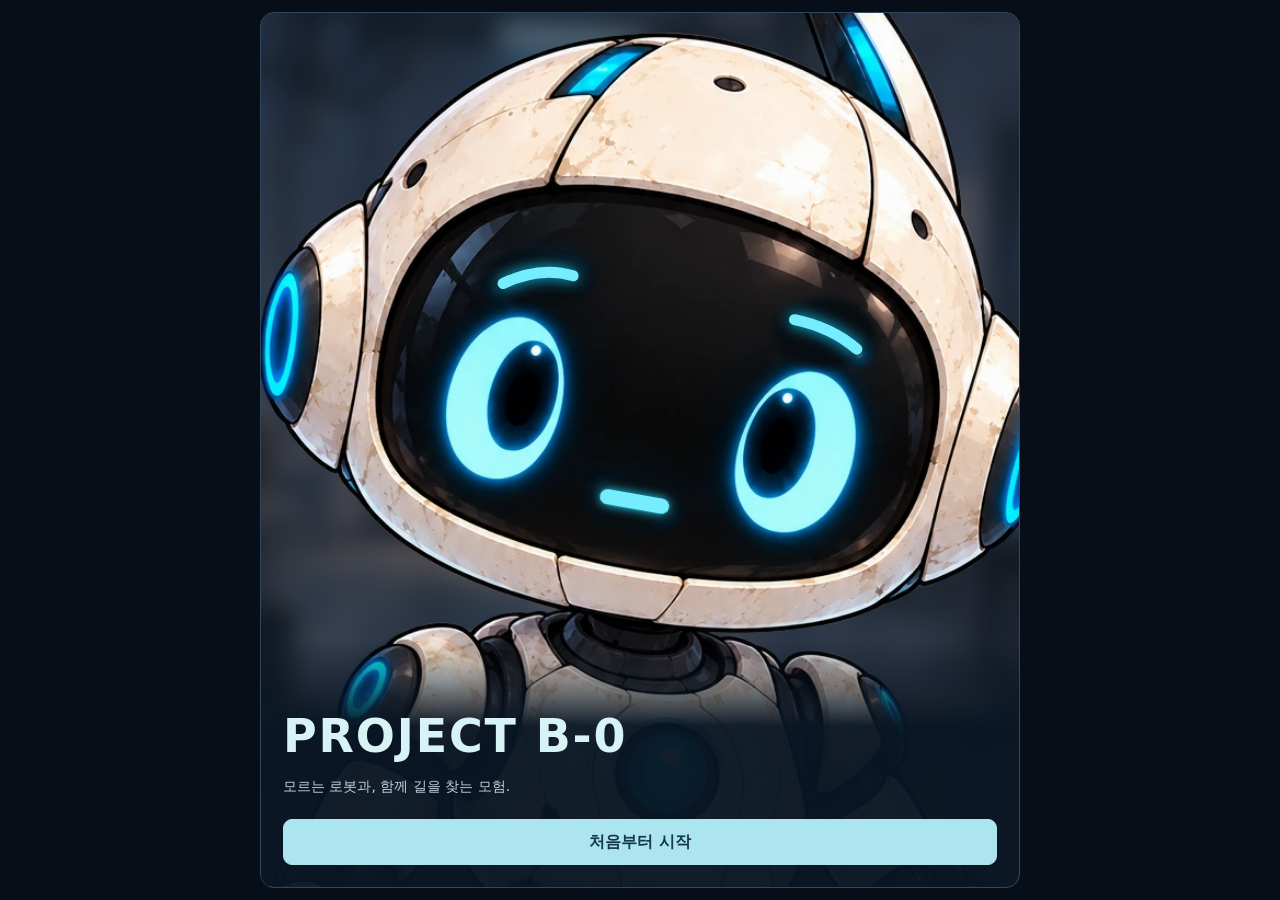
==== commit ef31017d: "Restore 3D control room for real-time HP reflector combat" ====
--- a/index.html
+++ b/index.html
@@ -34,14 +34,17 @@
     <script defer src="./chapter3-model.js?v=20261102talk1"></script>
     <script defer src="./chapter3.js?v=20261102talk1"></script>
     <link rel="stylesheet" href="./reflection-room.css?v=20261103clean1">
-    <script defer src="./reflection-model.js?v=20261103live1"></script>
+    <script defer src="./reflection-model.js?v=20261109card1"></script>
     <script defer src="./reflection-view.js?v=20261103live1"></script>
     <script defer src="./reflection-room.js?v=20261103live1"></script>
     <link rel="stylesheet" href="./optical-boss.css?v=20261103optics1">
     <link rel="preload" href="./assets/b0-walk-back-v1.webp" as="image">
     <link rel="stylesheet" href="./chapter4.css?v=20261026finalqa2">
-    <script defer src="./chapter4-model.js?v=20261103optics1"></script>
-    <script defer src="./chapter4.js?v=20261103optics1"></script>
+    <link rel="stylesheet" href="./card-boss.css?v=20261109arena1">
+    <script defer src="./card-boss-model.js?v=20261109arena1"></script>
+    <script defer src="./card-boss.js?v=20261109arena1"></script>
+    <script defer src="./chapter4-model.js?v=20261109arena1"></script>
+    <script defer src="./chapter4.js?v=20261109arena1"></script>
     <link rel="stylesheet" href="./room-space.css?v=20261025hall4">
     <script defer src="./room-space.js?v=20261027walk2"></script>
     <link rel="stylesheet" href="./sf-design.css?v=20261025sf2">
@@ -51,7 +54,7 @@
     <script defer src="./lab-navigation.js?v=20261103optics1"></script>
     <link rel="stylesheet" href="./lab-navigation.css?v=20261027singleclose1">
     <link rel="stylesheet" href="./ui-common.css?v=20261103custom-address1">
-    <script defer src="./ui-common.js?v=20261103live1"></script>
+    <script defer src="./ui-common.js?v=20261109arena1"></script>
     <link rel="preload" href="./assets/fonts/neodgm.woff2" as="font" type="font/woff2" crossorigin>
     <link rel="stylesheet" href="./map-status.css?v=20261026map5">
     <script defer src="./map-status.js?v=20261103optics1"></script>
--- a/card-boss.css
+++ b/card-boss.css
@@ -0,0 +1,53 @@
+/* Combat props belong to the original CSS/WebGL room and share its camera. */
+.c4-battle-space{position:absolute;left:0;top:0;width:0;height:0;transform-style:preserve-3d}
+.c4-battle-rays{position:absolute;left:0;top:0;width:0;height:0;transform-style:preserve-3d;pointer-events:none}
+.c4-battle-ray{position:absolute;left:0;top:-3px;height:6px;transform-origin:0 50%;transform-style:preserve-3d;pointer-events:none}
+.c4-battle-ray>i{position:absolute;inset:0;border-radius:50%;background:#c8f5ff;box-shadow:0 0 10px 3px #69d6ff88;transform-origin:50% 50%}
+.c4-battle-ray>i+i{transform:rotateX(90deg)}
+.c4-ray-guide{height:2px;opacity:.55}.c4-ray-guide>i{box-shadow:0 0 5px #73b7ca99}.c4-ray-guide-out>i{background:#e9d39d}
+.c4-ray-return{height:10px}.c4-ray-return>i{background:#fffae2;box-shadow:0 0 17px 8px #ffbb4d99;animation:c4-ray-pulse .25s both}
+.c4-ray-enemy{height:9px}.c4-ray-enemy>i{background:#ffd2a0;box-shadow:0 0 14px 7px #ff6f3688;animation:c4-ray-pulse .32s both}
+.c4-battle-reflector{position:absolute;left:-90px;top:-52px;width:180px;height:104px;padding:0;min-height:0;border:8px solid #9fb7c1!important;border-radius:10px;background:linear-gradient(145deg,#d2eff3,#6d9baa 35%,#f2ffff 40%,#a4c2c7 45%,#43677f)!important;box-shadow:inset 0 0 0 3px #354b5c,0 0 12px #8cdbeb44;transform-style:preserve-3d;cursor:pointer}
+.c4-battle-reflector>span{position:absolute;inset:8px;border-top:3px solid #efffff88;pointer-events:none}
+.c4-battle-reflector>i{position:absolute;left:60px;top:88px;width:44px;height:52px;border:9px solid #758c99;border-top:0;border-radius:0 0 8px 8px;transform:translateZ(-12px);pointer-events:none}
+.c4-battle-emitter{position:absolute;left:-44px;top:-44px;width:88px;height:88px;background:linear-gradient(#64717b77,#172836aa),url('./assets/chapter2-metal-v1.webp') center/120px;border:7px solid #77745f;border-radius:15px;box-shadow:inset 0 0 12px #020b11,0 0 0 3px #263743;transform-style:preserve-3d}
+.c4-battle-emitter>i{position:absolute;inset:12px;border:8px solid #7f939a;border-radius:50%;background:#1f3447;transform:translateZ(9px)}
+.c4-battle-emitter>span{position:absolute;left:29px;top:81px;width:13px;height:215px;background:linear-gradient(90deg,#142734,#758088,#243b46);transform:translateZ(-10px);border-radius:3px}
+.c4-battle-emitter[data-active=true]>i{background:#fff8d2;box-shadow:0 0 16px 7px #ffa753cc,inset 0 0 8px #fff}
+.c4-battle-core{position:absolute;left:319px;top:319px;width:82px;height:82px;border:6px solid #b8a57d;border-radius:50%;background:radial-gradient(circle,#fff6d2,#f2bd65 36%,#a45d29 70%);box-shadow:0 0 28px #e5ac5899;pointer-events:none;transform:translateZ(6px)}
+.c4-battle-core[data-marked=true]{outline:3px dashed #acdfec;outline-offset:12px}
+.c4-battle-core[data-damaged=true]>i{position:absolute;left:30px;top:3px;width:10px;height:63px;background:#302b30;clip-path:polygon(0 0,100% 0,40% 35%,100% 51%,30% 100%,0 100%,35% 52%,0 38%)}
+.c4-battle-core[data-defeated=true]{background:#152432;box-shadow:none;border-color:#5f6d71;outline:0}
+.c4-card-case{position:absolute;left:302px;top:505px;width:116px;height:77px;min-height:0;padding:0;border:7px solid #8b826d!important;border-radius:5px;background:#08131c!important;box-shadow:0 0 0 3px #263b43;transform:translateZ(12px);transform-style:preserve-3d}
+.c4-case-card{position:absolute;left:23px;top:12px;width:55px;height:40px;padding-top:12px;background:linear-gradient(135deg,#fff7d3,#b0bdb5);color:#334b54;font-size:12px;border-radius:3px;border:2px solid #e8f2ce;transform:translateZ(2px)}
+.c4-case-cover{position:absolute;inset:0;background:linear-gradient(#83939955,#1b2c3baa),url('./assets/chapter2-metal-v1.webp') center/100px;border:3px solid #5c6a68;transform:translateZ(5px);transform-origin:50% 0;transition:transform .65s}
+.c4-case-cover:after{content:'▣';font-size:27px;color:#d6c99e}
+.c4-card-case[data-open=true]>.c4-case-cover{transform:translateZ(5px) rotateX(110deg)}
+.c4-card-case[data-empty=true]>.c4-case-card{visibility:hidden}
+.c4-game[data-card-battle=true] .c4-high,.c4-game[data-card-battle=true] .c4-exit-box,.c4-game[data-card-battle=true] .c4-bolt,.c4-game[data-card-battle=true] .c4-bolt-upper{display:none}
+.c4-game[data-card-battle=true] .c2-basic-help{display:none}
+.c4-game[data-card-released=true] .c4-core-art{filter:brightness(.55) saturate(.2)}
+.c4-combat-hud{position:absolute;inset:12px 15px auto;z-index:4;display:grid;grid-template-columns:1fr 1fr;gap:5px 25px;pointer-events:none}
+.c4-combat-hud b{display:flex;justify-content:space-between;font-size:12px;font-weight:600;color:#e4f6ff;text-shadow:0 2px 3px #03101b}
+.c4-boss-health b{color:#f3d4af}.c4-hp-track{display:block;height:11px;margin-top:5px;background:#06121de8;border:1px solid #71909e;border-radius:4px;overflow:hidden}
+.c4-hp-track>i{display:block;height:100%;background:linear-gradient(90deg,#3c9a9c,#a0e3d3);transition:width .12s}
+.c4-boss-health .c4-hp-track>i{background:linear-gradient(90deg,#ae553d,#e8ad68)}
+.c4-combat-hud>p{grid-column:1/-1;justify-self:center;padding:3px 10px;border-radius:4px;background:#091827c9;color:#d7e5e7;font-size:11px}
+.c4-stage.c4-player-hit:after{box-shadow:inset 0 0 90px 16px #ab382b99}
+.c4-battle-controls{display:flex;gap:8px;align-items:center;flex-wrap:wrap;padding:4px 0}
+.c4-battle-controls>strong{color:#d0e5ed;font-size:13px}.c4-battle-controls>p{flex:1 1 250px;font-size:12px;line-height:1.65}
+.c4-battle-controls>button{font-size:12px;min-height:43px;padding:9px 12px}
+.c4-reflect-fire{min-width:170px;touch-action:none;user-select:none}
+.c4-battery-control>button{font-size:12px;min-height:40px;padding:8px 10px}
+.c4-battery-control>button:disabled{opacity:.45;cursor:default}
+.c4-acquired-card{position:absolute;right:18px;top:90px;width:85px;padding:12px 5px;background:linear-gradient(135deg,#f1e7c4,#a7b8b2);border:2px solid #d7e4ca;border-radius:6px;color:#253b4b;font-size:12px;font-weight:700;text-align:center;z-index:4;box-shadow:0 3px 15px #0005;pointer-events:none}
+.c4-acquired-card[data-used=true]{display:none}
+.c4-game[data-card-battle=true] .c4-speech .speech{max-width:100%}
+.c4-game[data-card-battle=true] .c4-speech .speech.axiom{padding:8px 12px;border-radius:9px}
+.c4-stage[data-journey] .c4-combat-hud,.c4-stage[data-journey] .c4-acquired-card{display:none}
+@keyframes c4-ray-pulse{0%{scale:1 .35;opacity:.25}35%{scale:1 1;opacity:1}100%{opacity:.2}}
+@media(max-width:520px){.c4-combat-hud{inset:9px 10px auto;gap:5px 14px}.c4-combat-hud b{font-size:11px}.c4-battle-controls{gap:6px}.c4-battle-controls>button{padding:8px;font-size:11px}.c4-reflect-fire{min-width:130px}.c4-acquired-card{right:10px;width:70px}.c4-game[data-card-battle=true]>footer{gap:6px}.c4-battery-control>button{font-size:11px;padding:7px}.c4-game[data-card-battle=true] .c4-actions{min-height:70px}}
+@media(prefers-reduced-motion:reduce){.c4-battle-space *,.c4-card-case *,.c4-combat-hud *{animation:none!important;transition:none!important}}
+
+.c4-battle-controls .c4-reflect-fire{background:#bde8ef;color:#153345;border-color:#c4eaf1;font-weight:700}.c4-battle-controls .c4-reflect-fire:active{background:#e0fbff}\n
+.c4-battle-controls>button.primary{background:#bde8ef;color:#153345;border-color:#c4eaf1;font-weight:700}
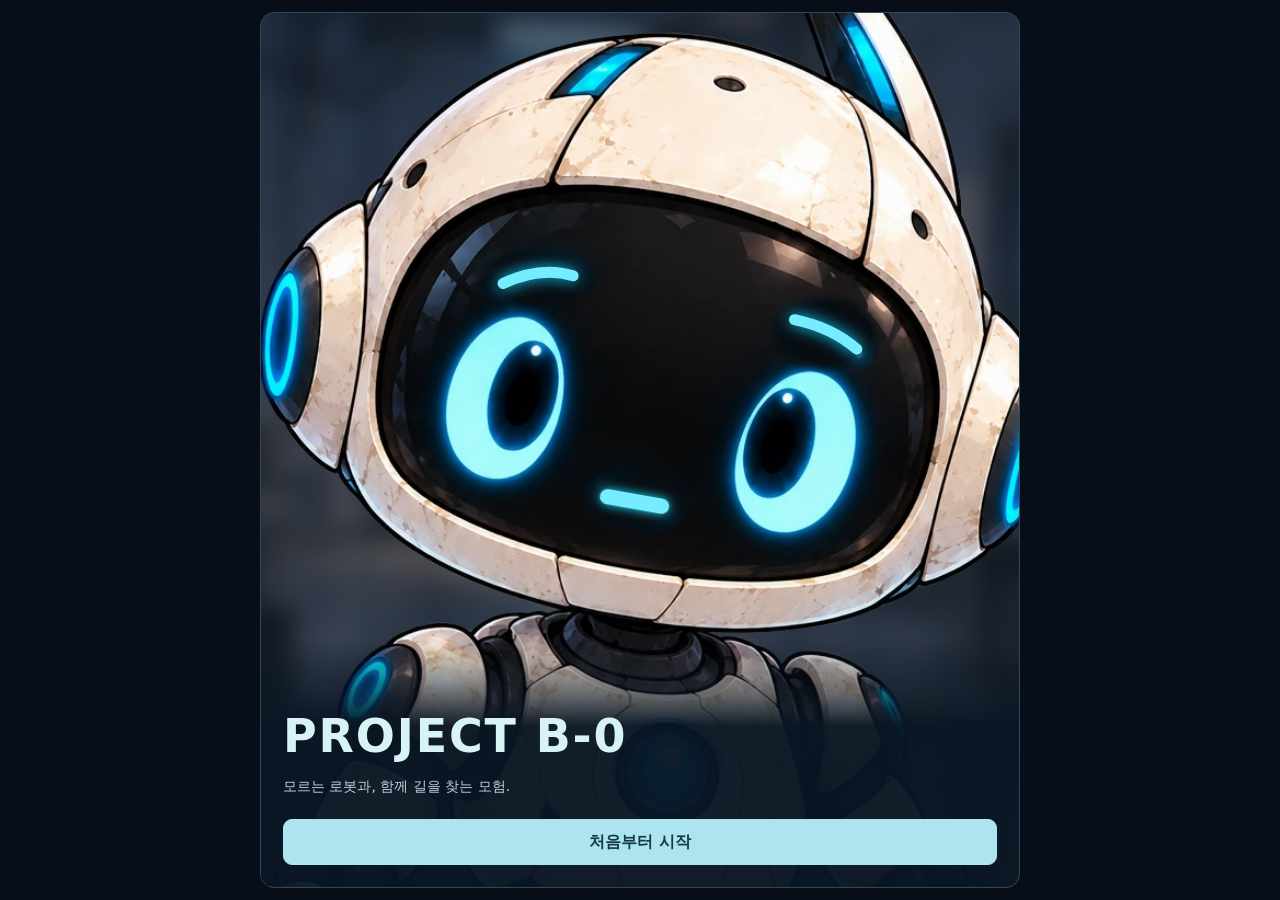
==== commit fcc114a6: "Refresh combat assets and improve action button contrast" ====
--- a/index.html
+++ b/index.html
@@ -40,11 +40,11 @@
     <link rel="stylesheet" href="./optical-boss.css?v=20261103optics1">
     <link rel="preload" href="./assets/b0-walk-back-v1.webp" as="image">
     <link rel="stylesheet" href="./chapter4.css?v=20261026finalqa2">
-    <link rel="stylesheet" href="./card-boss.css?v=20261109arena1">
-    <script defer src="./card-boss-model.js?v=20261109arena1"></script>
-    <script defer src="./card-boss.js?v=20261109arena1"></script>
-    <script defer src="./chapter4-model.js?v=20261109arena1"></script>
-    <script defer src="./chapter4.js?v=20261109arena1"></script>
+    <link rel="stylesheet" href="./card-boss.css?v=20261109arena3">
+    <script defer src="./card-boss-model.js?v=20261109arena3"></script>
+    <script defer src="./card-boss.js?v=20261109arena3"></script>
+    <script defer src="./chapter4-model.js?v=20261109arena3"></script>
+    <script defer src="./chapter4.js?v=20261109arena3"></script>
     <link rel="stylesheet" href="./room-space.css?v=20261025hall4">
     <script defer src="./room-space.js?v=20261027walk2"></script>
     <link rel="stylesheet" href="./sf-design.css?v=20261025sf2">
@@ -54,7 +54,7 @@
     <script defer src="./lab-navigation.js?v=20261103optics1"></script>
     <link rel="stylesheet" href="./lab-navigation.css?v=20261027singleclose1">
     <link rel="stylesheet" href="./ui-common.css?v=20261103custom-address1">
-    <script defer src="./ui-common.js?v=20261109arena1"></script>
+    <script defer src="./ui-common.js?v=20261109arena3"></script>
     <link rel="preload" href="./assets/fonts/neodgm.woff2" as="font" type="font/woff2" crossorigin>
     <link rel="stylesheet" href="./map-status.css?v=20261026map5">
     <script defer src="./map-status.js?v=20261103optics1"></script>
--- a/card-boss.css
+++ b/card-boss.css
@@ -49,5 +49,6 @@
 @media(max-width:520px){.c4-combat-hud{inset:9px 10px auto;gap:5px 14px}.c4-combat-hud b{font-size:11px}.c4-battle-controls{gap:6px}.c4-battle-controls>button{padding:8px;font-size:11px}.c4-reflect-fire{min-width:130px}.c4-acquired-card{right:10px;width:70px}.c4-game[data-card-battle=true]>footer{gap:6px}.c4-battery-control>button{font-size:11px;padding:7px}.c4-game[data-card-battle=true] .c4-actions{min-height:70px}}
 @media(prefers-reduced-motion:reduce){.c4-battle-space *,.c4-card-case *,.c4-combat-hud *{animation:none!important;transition:none!important}}
 
-.c4-battle-controls .c4-reflect-fire{background:#bde8ef;color:#153345;border-color:#c4eaf1;font-weight:700}.c4-battle-controls .c4-reflect-fire:active{background:#e0fbff}\n
+.c4-battle-controls .c4-reflect-fire{background:#bde8ef;color:#153345;border-color:#c4eaf1;font-weight:700}.c4-battle-controls .c4-reflect-fire:active{background:#e0fbff}
+
 .c4-battle-controls>button.primary{background:#bde8ef;color:#153345;border-color:#c4eaf1;font-weight:700}
